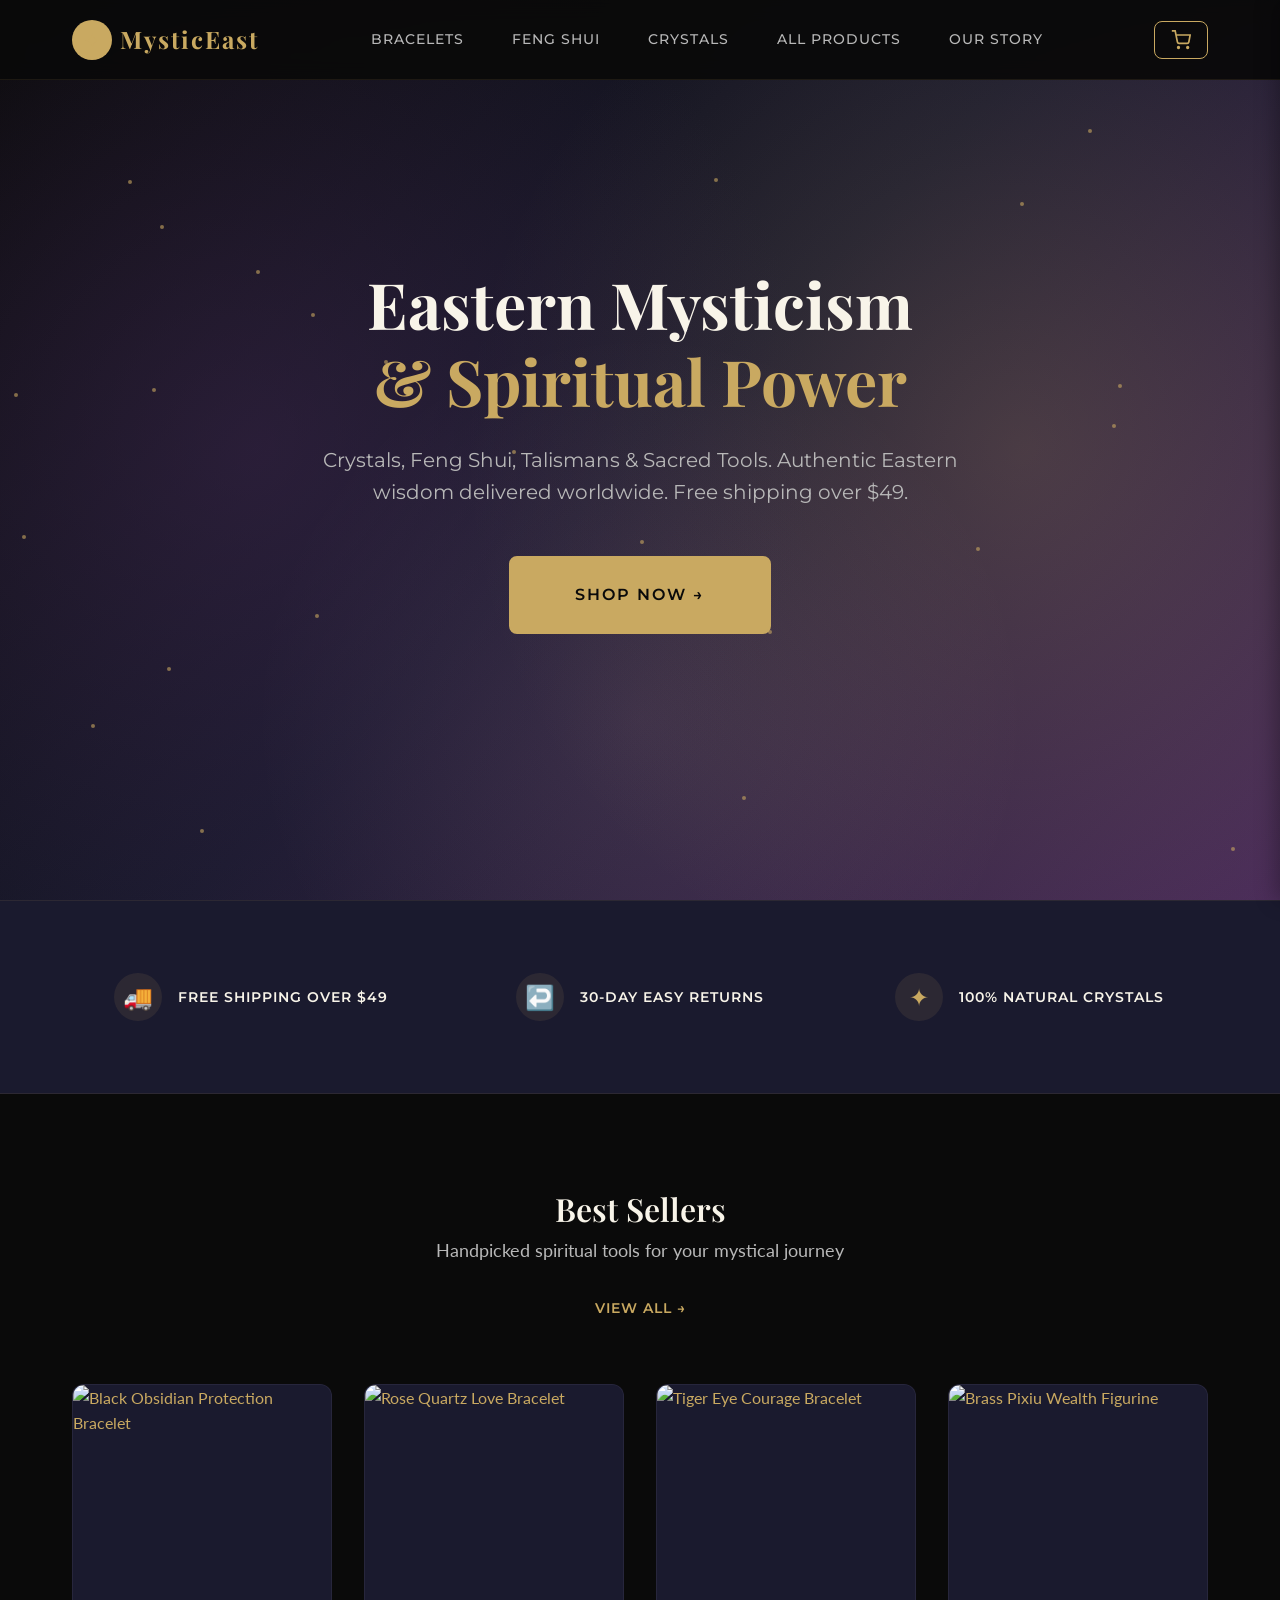
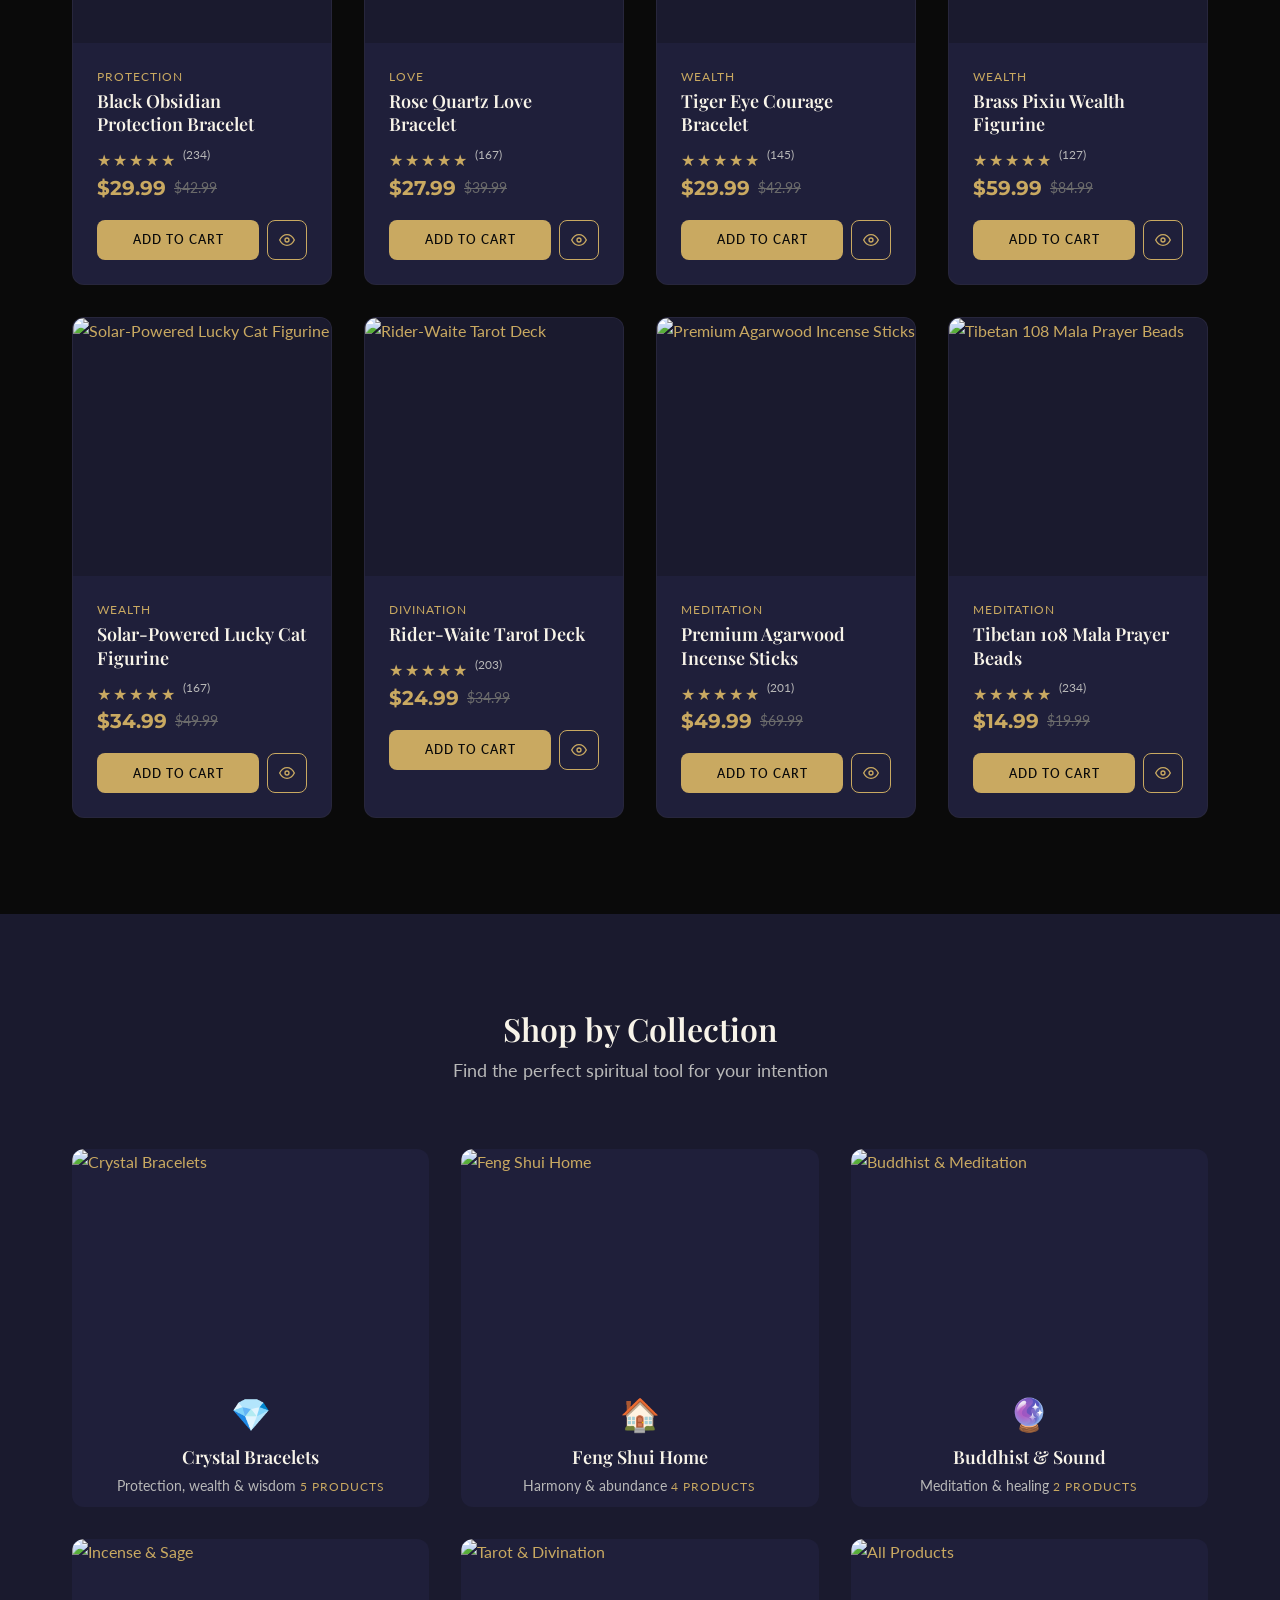
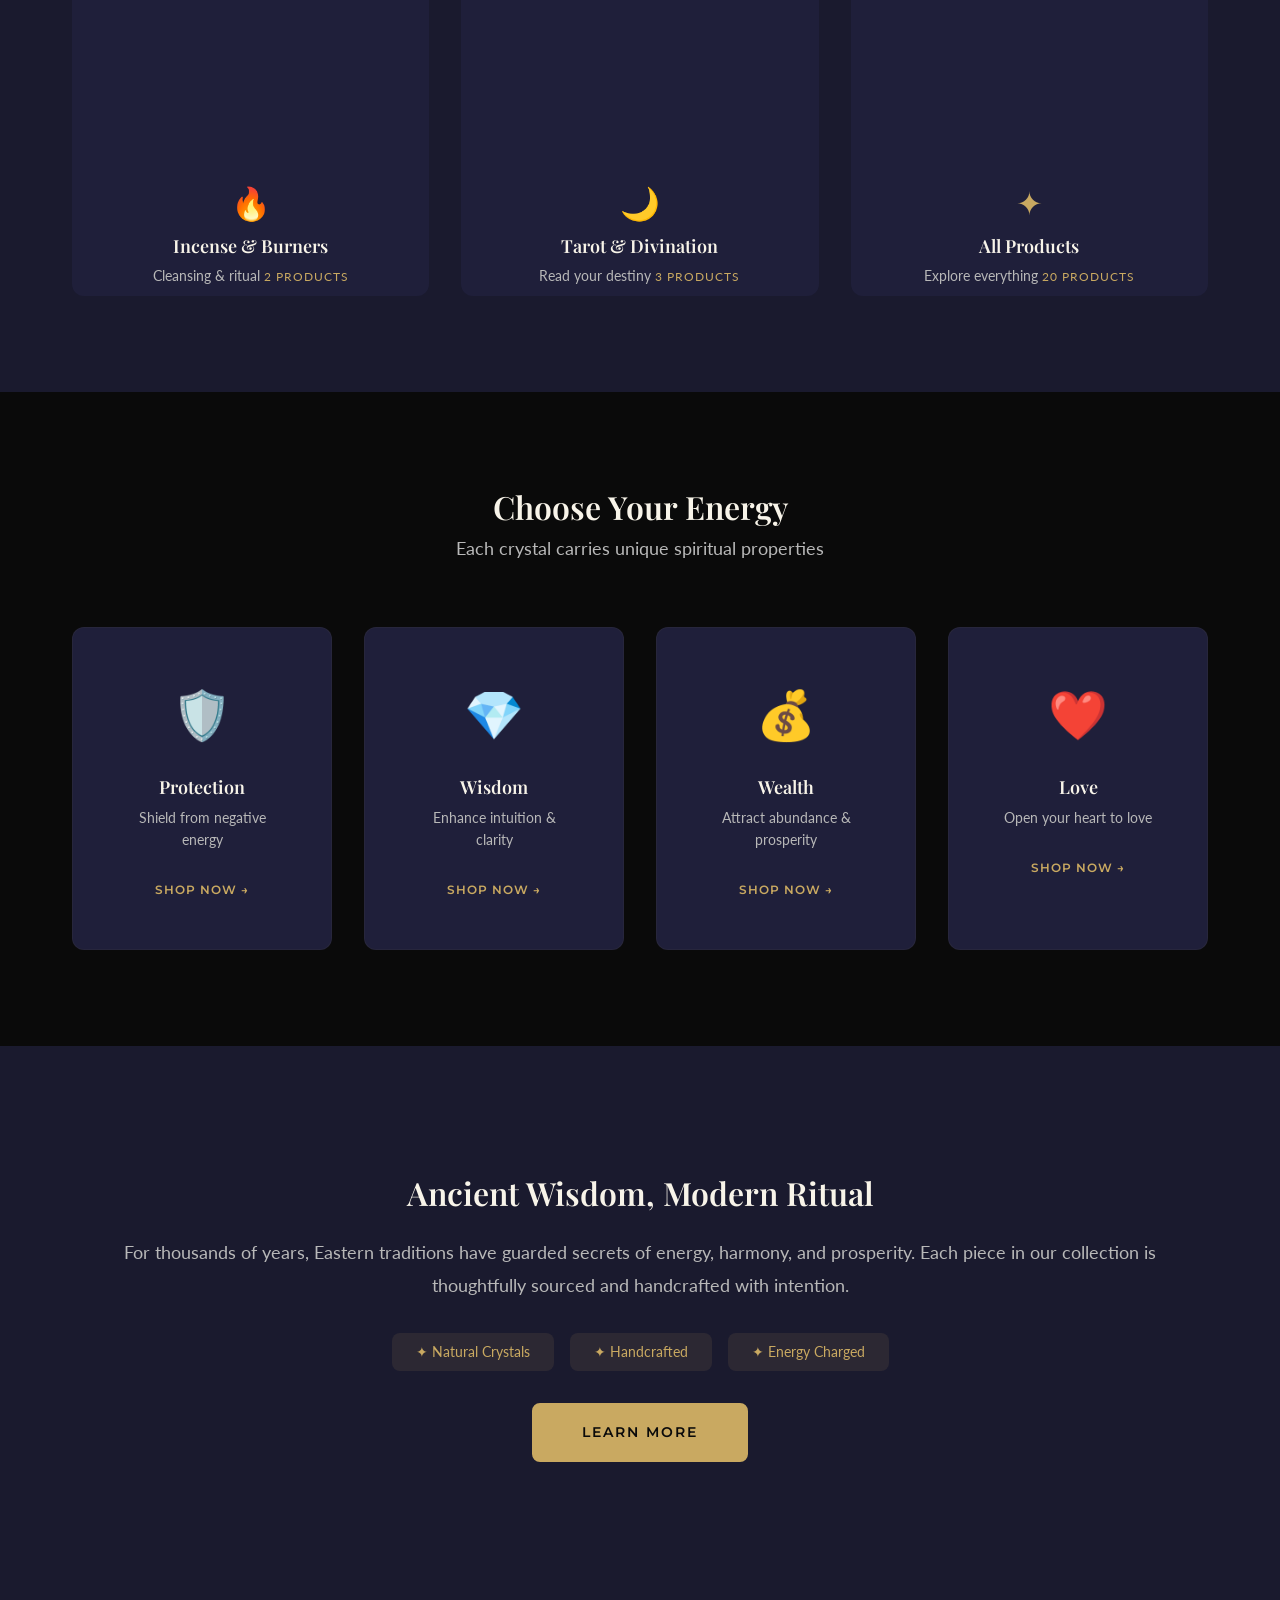
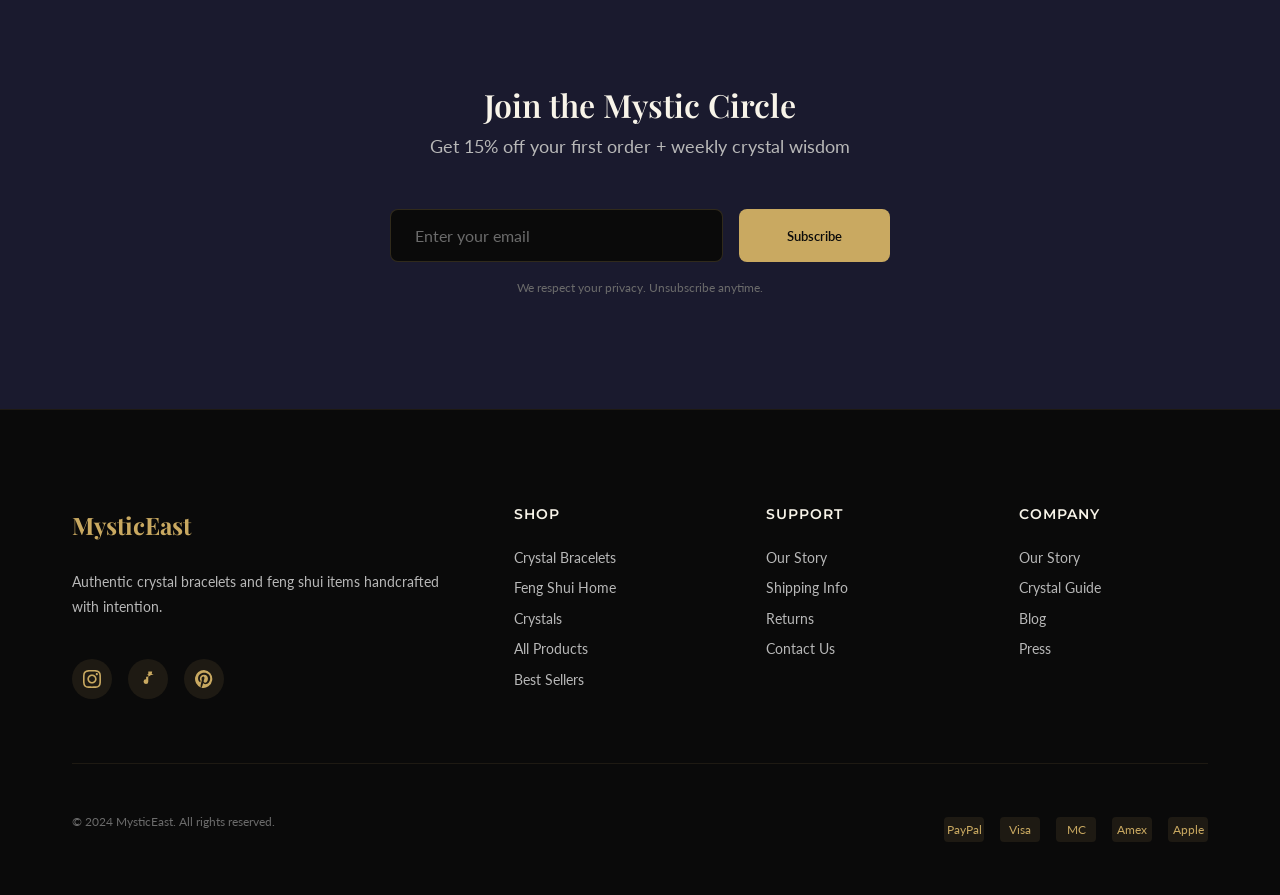
==== index.html @ b3daf604 "Fix category collection images on homepage - replace Unsplash broken links with real CJ product imag" ====
<!DOCTYPE html>
<html lang="en">
<head>
  <meta charset="UTF-8">
  <meta name="viewport" content="width=device-width, initial-scale=1.0">
  <title>MysticEast | Eastern Spiritual Products - Crystals, Feng Shui, Talismans & Sacred Tools</title>
  <meta name="description" content="Discover authentic Eastern mystical products: crystal bracelets, feng shui items, Taoist talismans, Tibetan singing bowls, tarot cards, incense & spiritual jewelry. Handcrafted with intention. Free shipping over $49.">
  <meta name="keywords" content="crystal bracelet, feng shui, healing crystals, spiritual jewelry, black obsidian, amethyst, rose quartz, protection bracelet, good luck charm, Taoist talisman, Buddhist prayer beads, meditation tools">
  <meta name="author" content="MysticEast">
  <meta name="robots" content="index, follow">
  <link rel="canonical" href="https://mysticeast.shop/">
  
  <script>
    if (window.location.hostname === 'www.mysticeast.shop') {
      window.location.replace('https://mysticeast.shop' + window.location.pathname + window.location.search);
    }
  </script>
  
  <!-- Open Graph -->
  <meta property="og:title" content="MysticEast | Crystal Bracelets & Feng Shui Products">
  <meta property="og:description" content="Authentic Eastern spiritual products: crystal bracelets, feng shui items, talismans & more. Handcrafted with intention. Free shipping over $49.">
  <meta property="og:type" content="website">
  <meta property="og:site_name" content="MysticEast">
  <meta property="og:locale" content="en_US">
  
  <!-- Twitter Card -->
  <meta name="twitter:card" content="summary_large_image">
  <meta name="twitter:title" content="MysticEast | Crystal Bracelets & Feng Shui Products">
  <meta name="twitter:description" content="Discover mystical crystal bracelets and powerful feng shui items. Authentic Eastern wisdom.">
  
  <!-- Fonts -->
  <link rel="preconnect" href="https://fonts.googleapis.com">
  <link rel="preconnect" href="https://fonts.gstatic.com" crossorigin>
  <link href="https://fonts.googleapis.com/css2?family=Playfair+Display:wght@400;600;700&family=Montserrat:wght@400;500;600;700&family=Lato:wght@300;400;700&display=swap" rel="stylesheet">
  
  <!-- Styles -->
  <link rel="stylesheet" href="css/styles.css">
  
  <!-- Favicon -->
  <link rel="icon" type="image/svg+xml" href="data:image/svg+xml,<svg xmlns='http://www.w3.org/2000/svg' viewBox='0 0 100 100'><text y='.9em' font-size='90'>✦</text></svg>">
</head>
<body>
  <!-- Header -->
  <header class="header">
    <div class="header-inner">
      <a href="index.html" class="logo">
        <div class="logo-icon">✦</div>
        <span class="logo-text">MysticEast</span>
      </a>
      
      <nav class="nav">
        <a href="category.html?category=Bracelet" class="nav-link">Bracelets</a>
        <a href="category.html?category=Feng Shui" class="nav-link">Feng Shui</a>
        <a href="category.html?category=Crystal" class="nav-link">Crystals</a>
        <a href="category.html?category=all" class="nav-link">All Products</a>
        <a href="about.html" class="nav-link">Our Story</a>
      </nav>
      
      <div class="header-actions">
        <button class="cart-btn">
          <svg width="20" height="20" viewBox="0 0 24 24" fill="none" stroke="currentColor" stroke-width="2">
            <circle cx="9" cy="21" r="1"/>
            <circle cx="20" cy="21" r="1"/>
            <path d="M1 1h4l2.68 13.39a2 2 0 0 0 2 1.61h9.72a2 2 0 0 0 2-1.61L23 6H6"/>
          </svg>
          <span class="cart-count" style="display: none;">0</span>
        </button>
        
        <button class="mobile-menu-btn">
          <span></span>
          <span></span>
          <span></span>
        </button>
      </div>
    </div>
  </header>

  <!-- Hero Section - Short & Direct -->
  <section class="hero">
    <div class="hero-bg"></div>
    <div class="hero-particles">
      <div class="particle"></div>
      <div class="particle"></div>
      <div class="particle"></div>
      <div class="particle"></div>
      <div class="particle"></div>
      <div class="particle"></div>
    </div>
    <div class="hero-content">
      <h1 class="hero-title">Eastern Mysticism <span>& Spiritual Power</span></h1>
      <p class="hero-subtitle">Crystals, Feng Shui, Talismans & Sacred Tools. Authentic Eastern wisdom delivered worldwide. Free shipping over $49.</p>
      <div class="hero-cta">
        <a href="#products" class="btn btn-primary btn-large">Shop Now →</a>
      </div>
    </div>
  </section>

  <!-- Trust Badges -->
  <section class="trust-section">
    <div class="trust-grid">
      <div class="trust-item">
        <div class="trust-icon">🚚</div>
        <span class="trust-text">Free Shipping Over $49</span>
      </div>
      <div class="trust-item">
        <div class="trust-icon">↩️</div>
        <span class="trust-text">30-Day Easy Returns</span>
      </div>
      <div class="trust-item">
        <div class="trust-icon">✦</div>
        <span class="trust-text">100% Natural Crystals</span>
      </div>
    </div>
  </section>

  <!-- Quick Picks - 8 Products -->
  <section id="products" class="products-section section">
    <div class="container">
      <div class="section-header">
        <h2 class="section-title">Best Sellers</h2>
        <p class="section-subtitle">Handpicked spiritual tools for your mystical journey</p>
        <a href="category.html?category=all" class="section-link">View All →</a>
      </div>
      <div class="products-grid">
        <!-- Products will be rendered by JavaScript -->
      </div>
    </div>
  </section>

  <!-- Collections -->
  <section id="collections" class="categories-section section">
    <div class="container">
      <div class="section-header">
        <h2 class="section-title">Shop by Collection</h2>
        <p class="section-subtitle">Find the perfect spiritual tool for your intention</p>
      </div>
      <div class="collections-grid">
        <a href="category.html?category=Bracelet" class="collection-card">
          <img src="https://cf.cjdropshipping.com/a603fc99-5be1-4b73-8bf3-3749acde6774.jpg" alt="Crystal Bracelets" class="collection-image">
          <div class="collection-info">
            <div class="collection-icon">💎</div>
            <h3 class="collection-name">Crystal Bracelets</h3>
            <span class="collection-desc">Protection, wealth & wisdom</span>
            <span class="collection-count">5 Products</span>
          </div>
        </a>
        <a href="category.html?category=Feng Shui" class="collection-card">
          <img src="https://cf.cjdropshipping.com/fa9bd155-7a9a-4864-89d3-210456598621.jpg" alt="Feng Shui Home" class="collection-image">
          <div class="collection-info">
            <div class="collection-icon">🏠</div>
            <h3 class="collection-name">Feng Shui Home</h3>
            <span class="collection-desc">Harmony & abundance</span>
            <span class="collection-count">4 Products</span>
          </div>
        </a>
        <a href="category.html?category=Buddhist" class="collection-card">
          <img src="https://cf.cjdropshipping.com/quick/product/21cf838b-68d7-44d7-8d54-c5fd01541e0d.jpg" alt="Buddhist & Meditation" class="collection-image">
          <div class="collection-info">
            <div class="collection-icon">🔮</div>
            <h3 class="collection-name">Buddhist & Sound</h3>
            <span class="collection-desc">Meditation & healing</span>
            <span class="collection-count">2 Products</span>
          </div>
        </a>
        <a href="category.html?category=Incense" class="collection-card">
          <img src="https://cf.cjdropshipping.com/1623911902237.jpg" alt="Incense & Sage" class="collection-image">
          <div class="collection-info">
            <div class="collection-icon">🔥</div>
            <h3 class="collection-name">Incense & Burners</h3>
            <span class="collection-desc">Cleansing & ritual</span>
            <span class="collection-count">2 Products</span>
          </div>
        </a>
        <a href="category.html?category=Tarot" class="collection-card">
          <img src="https://cf.cjdropshipping.com/1615444347701.jpg" alt="Tarot & Divination" class="collection-image">
          <div class="collection-info">
            <div class="collection-icon">🌙</div>
            <h3 class="collection-name">Tarot & Divination</h3>
            <span class="collection-desc">Read your destiny</span>
            <span class="collection-count">3 Products</span>
          </div>
        </a>
        <a href="category.html?category=all" class="collection-card">
          <img src="https://cf.cjdropshipping.com/806a0381-6241-49f3-9438-fc66b452769a.jpg" alt="All Products" class="collection-image">
          <div class="collection-info">
            <div class="collection-icon">✦</div>
            <h3 class="collection-name">All Products</h3>
            <span class="collection-desc">Explore everything</span>
            <span class="collection-count">20 Products</span>
          </div>
        </a>
      </div>
    </div>
  </section>

  <!-- Energy Cards - Short & Visual -->
  <section class="energy-section section">
    <div class="container">
      <div class="section-header">
        <h2 class="section-title">Choose Your Energy</h2>
        <p class="section-subtitle">Each crystal carries unique spiritual properties</p>
      </div>
      <div class="energy-grid">
        <div class="energy-card">
          <div class="energy-icon">🛡️</div>
          <h3 class="energy-title">Protection</h3>
          <p class="energy-desc">Shield from negative energy</p>
          <a href="product.html?id=obsidian-bracelet" class="energy-link">Shop Now →</a>
        </div>
        <div class="energy-card">
          <div class="energy-icon">💎</div>
          <h3 class="energy-title">Wisdom</h3>
          <p class="energy-desc">Enhance intuition & clarity</p>
          <a href="product.html?id=amethyst-bracelet" class="energy-link">Shop Now →</a>
        </div>
        <div class="energy-card">
          <div class="energy-icon">💰</div>
          <h3 class="energy-title">Wealth</h3>
          <p class="energy-desc">Attract abundance & prosperity</p>
          <a href="product.html?id=citrine-bracelet" class="energy-link">Shop Now →</a>
        </div>
        <div class="energy-card">
          <div class="energy-icon">❤️</div>
          <h3 class="energy-title">Love</h3>
          <p class="energy-desc">Open your heart to love</p>
          <a href="product.html?id=rose-quartz-bracelet" class="energy-link">Shop Now →</a>
        </div>
      </div>
    </div>
  </section>

  <!-- Short Story Section -->
  <section id="story" class="story-section section">
    <div class="container">
      <div class="story-content">
        <h2 class="story-title">Ancient Wisdom, Modern Ritual</h2>
        <p class="story-text">
          For thousands of years, Eastern traditions have guarded secrets of energy, harmony, and prosperity. 
          Each piece in our collection is thoughtfully sourced and handcrafted with intention.
        </p>
        <div class="story-features">
          <span class="story-badge">✦ Natural Crystals</span>
          <span class="story-badge">✦ Handcrafted</span>
          <span class="story-badge">✦ Energy Charged</span>
        </div>
        <a href="#story" class="btn btn-primary">Learn More</a>
      </div>
    </div>
  </section>

  <!-- Newsletter Section -->
  <section class="newsletter-section section">
    <div class="container">
      <div class="newsletter-content">
        <h2 class="newsletter-title">Join the Mystic Circle</h2>
        <p class="newsletter-subtitle">Get 15% off your first order + weekly crystal wisdom</p>
        <form class="newsletter-form">
          <input type="email" class="newsletter-input" placeholder="Enter your email" required>
          <button type="submit" class="newsletter-btn">Subscribe</button>
        </form>
        <p class="newsletter-disclaimer">We respect your privacy. Unsubscribe anytime.</p>
      </div>
    </div>
  </section>

  <!-- Footer -->
  <footer class="footer">
    <div class="container">
      <div class="footer-grid">
        <div class="footer-brand">
          <a href="index.html" class="footer-logo">MysticEast</a>
          <p class="footer-description">
            Authentic crystal bracelets and feng shui items handcrafted with intention.
          </p>
          <div class="footer-social">
            <a href="#" class="social-link" aria-label="Instagram">
              <svg width="18" height="18" viewBox="0 0 24 24" fill="currentColor">
                <path d="M12 2.163c3.204 0 3.584.012 4.85.07 3.252.148 4.771 1.691 4.919 4.919.058 1.265.069 1.645.069 4.849 0 3.205-.012 3.584-.069 4.849-.149 3.225-1.664 4.771-4.919 4.919-1.266.058-1.644.07-4.85.07-3.204 0-3.584-.012-4.849-.07-3.26-.149-4.771-1.699-4.919-4.92-.058-1.265-.07-1.644-.07-4.849 0-3.204.013-3.583.07-4.849.149-3.227 1.664-4.771 4.919-4.919 1.266-.057 1.645-.069 4.849-.069zm0-2.163c-3.259 0-3.667.014-4.947.072-4.358.2-6.78 2.618-6.98 6.98-.059 1.281-.073 1.689-.073 4.948 0 3.259.014 3.668.072 4.948.2 4.358 2.618 6.78 6.98 6.98 1.281.058 1.689.072 4.948.072 3.259 0 3.668-.014 4.948-.072 4.354-.2 6.782-2.618 6.979-6.98.059-1.28.073-1.689.073-4.948 0-3.259-.014-3.667-.072-4.947-.196-4.354-2.617-6.78-6.979-6.98-1.281-.059-1.69-.073-4.949-.073zm0 5.838c-3.403 0-6.162 2.759-6.162 6.162s2.759 6.163 6.162 6.163 6.162-2.759 6.162-6.163c0-3.403-2.759-6.162-6.162-6.162zm0 10.162c-2.209 0-4-1.79-4-4 0-2.209 1.791-4 4-4s4 1.791 4 4c0 2.21-1.791 4-4 4zm6.406-11.845c-.796 0-1.441.645-1.441 1.44s.645 1.44 1.441 1.44c.795 0 1.439-.645 1.439-1.44s-.644-1.44-1.439-1.44z"/>
              </svg>
            </a>
            <a href="#" class="social-link" aria-label="TikTok">
              <svg width="18" height="18" viewBox="0 0 24 24" fill="currentColor">
                <path d="M19.59 6.69a4.83 4.83 0 0 1-3.77-4.25V2h-3.45v13.55a3.15 3.15 0 1 1-2.9-3.14v-3.45a6.65 6.65 0 0 0 1.45.13 6.62 6.62 0 0 0 6.62-6.62V2h-3.45v.44a4.83 4.83 0 0 1-3.77 4.25z"/>
              </svg>
            </a>
            <a href="#" class="social-link" aria-label="Pinterest">
              <svg width="18" height="18" viewBox="0 0 24 24" fill="currentColor">
                <path d="M12 0a12 12 0 0 0-4.37 23.17c-.1-.94-.2-2.4.04-3.42.22-.94 1.44-6.1 1.44-6.1s-.37-.74-.37-1.83c0-1.72 1-3 2.25-3 1.06 0 1.58.8 1.58 1.75 0 1.06-.68 2.66-1.03 4.13-.29 1.23.62 2.24 1.84 2.24 2.2 0 3.88-2.33 3.88-5.7 0-2.97-2.14-5.03-5.2-5.03-3.54 0-5.6 2.65-5.6 5.4 0 1.07.41 2.22.93 2.85.1.12.12.23.09.35-.1.38-.31 1.23-.35 1.41-.06.23-.19.28-.43.17-1.6-.74-2.6-3.06-2.6-4.94 0-4.02 2.92-7.7 8.35-7.7 4.39 0 7.8 3.13 7.8 7.3 0 4.35-2.73 7.86-6.5 7.86-1.27 0-2.47-.66-2.87-1.44l-.78 2.98c-.28 1.08-1.04 2.44-1.55 3.25A12 12 0 1 0 12 0z"/>
              </svg>
            </a>
          </div>
        </div>
        
        <div class="footer-column">
          <h4 class="footer-title">Shop</h4>
          <nav class="footer-links">
            <a href="category.html?category=Bracelet" class="footer-link">Crystal Bracelets</a>
            <a href="category.html?category=Feng Shui" class="footer-link">Feng Shui Home</a>
            <a href="category.html?category=Crystal" class="footer-link">Crystals</a>
            <a href="category.html?category=all" class="footer-link">All Products</a>
            <a href="category.html?category=all" class="footer-link">Best Sellers</a>
          </nav>
        </div>
        
        <div class="footer-column">
          <h4 class="footer-title">Support</h4>
          <nav class="footer-links">
            <a href="about.html" class="footer-link">Our Story</a>
            <a href="#" class="footer-link">Shipping Info</a>
            <a href="#" class="footer-link">Returns</a>
            <a href="#" class="footer-link">Contact Us</a>
          </nav>
        </div>
        
        <div class="footer-column">
          <h4 class="footer-title">Company</h4>
          <nav class="footer-links">
            <a href="about.html" class="footer-link">Our Story</a>
            <a href="#" class="footer-link">Crystal Guide</a>
            <a href="#" class="footer-link">Blog</a>
            <a href="#" class="footer-link">Press</a>
          </nav>
        </div>
      </div>
      
      <div class="footer-bottom">
        <p class="footer-copyright">© 2024 MysticEast. All rights reserved.</p>
        <div class="footer-payments">
          <span class="payment-icon">PayPal</span>
          <span class="payment-icon">Visa</span>
          <span class="payment-icon">MC</span>
          <span class="payment-icon">Amex</span>
          <span class="payment-icon">Apple</span>
        </div>
      </div>
    </div>
  </footer>

  <!-- Cart Sidebar -->
  <div class="cart-overlay"></div>
  <aside class="cart-sidebar">
    <div class="cart-header">
      <h2 class="cart-title">Your Cart</h2>
      <button class="cart-close-btn">×</button>
    </div>
    <div class="cart-items"></div>
    <div class="cart-empty" style="display: none;">
      <svg width="48" height="48" viewBox="0 0 24 24" fill="none" stroke="currentColor" stroke-width="1">
        <circle cx="9" cy="21" r="1"/>
        <circle cx="20" cy="21" r="1"/>
        <path d="M1 1h4l2.68 13.39a2 2 0 0 0 2 1.61h9.72a2 2 0 0 0 2-1.61L23 6H6"/>
      </svg>
      <p>Your cart is empty</p>
      <a href="#products" class="btn btn-secondary btn-small" onclick="cart.closeSidebar()">Continue Shopping</a>
    </div>
    <div class="cart-footer">
      <div class="cart-summary"></div>
      <button class="cart-checkout-btn">Proceed to Checkout</button>
    </div>
  </aside>

  <!-- Scripts -->
  <script src="js/products.js"></script>
  <script src="js/reviews.js"></script>
  <script src="js/cart.js"></script>
  <script src="js/main.js"></script>
</body>
</html>
---- css/styles.css ----
/* MysticEast - Main Styles */

/* ===== CSS Variables ===== */
:root {
  /* Colors */
  --color-bg-primary: #0A0A0A;
  --color-bg-secondary: #1A1A2E;
  --color-bg-card: #1F1F3A;
  --color-bg-gradient: linear-gradient(135deg, #0A0A0A 0%, #1A1A2E 50%, #4A2C5A 100%);
  --color-accent-primary: #C9A961;
  --color-accent-secondary: #4A2C5A;
  --color-accent-glow: rgba(201, 169, 97, 0.3);
  --color-text-primary: #F8F4E9;
  --color-text-secondary: #B8B8B8;
  --color-text-muted: #6B6B6B;
  --color-success: #F7CAC9;
  --color-warning: #9CAF88;
  --color-error: #E74C3C;
  --color-overlay: rgba(10, 10, 10, 0.7);

  /* Typography */
  --font-display: 'Playfair Display', Georgia, serif;
  --font-heading: 'Montserrat', 'Segoe UI', sans-serif;
  --font-body: 'Lato', 'Helvetica Neue', sans-serif;
  --font-size-xs: 0.75rem;
  --font-size-sm: 0.875rem;
  --font-size-base: 1rem;
  --font-size-lg: 1.125rem;
  --font-size-xl: 1.25rem;
  --font-size-2xl: 1.5rem;
  --font-size-3xl: 2rem;
  --font-size-4xl: 3rem;
  --font-size-5xl: 4rem;

  /* Spacing */
  --spacing-xs: 0.25rem;
  --spacing-sm: 0.5rem;
  --spacing-md: 1rem;
  --spacing-lg: 1.5rem;
  --spacing-xl: 2rem;
  --spacing-2xl: 3rem;
  --spacing-3xl: 4rem;
  --spacing-4xl: 6rem;

  /* Layout */
  --max-width: 1200px;
  --header-height: 80px;
  --footer-height: auto;
  --sidebar-width: 400px;

  /* Effects */
  --shadow-sm: 0 2px 4px rgba(0, 0, 0, 0.1);
  --shadow-md: 0 4px 8px rgba(0, 0, 0, 0.15);
  --shadow-lg: 0 8px 16px rgba(0, 0, 0, 0.2);
  --shadow-xl: 0 12px 24px rgba(0, 0, 0, 0.25);
  --shadow-glow: 0 0 30px rgba(201, 169, 97, 0.4);
  --shadow-card: 0 4px 20px rgba(74, 44, 90, 0.3);
  --border-radius-sm: 4px;
  --border-radius-md: 8px;
  --border-radius-lg: 12px;
  --border-radius-xl: 16px;
  --transition-fast: 0.15s ease;
  --transition-normal: 0.3s ease;
  --transition-slow: 0.5s ease;
  --transition-bounce: 0.4s cubic-bezier(0.68, -0.55, 0.265, 1.55);
}

/* ===== Base Styles ===== */
*, *::before, *::after {
  box-sizing: border-box;
  margin: 0;
  padding: 0;
}

html {
  scroll-behavior: smooth;
  font-size: 16px;
}

body {
  font-family: var(--font-body);
  font-size: var(--font-size-base);
  line-height: 1.6;
  color: var(--color-text-primary);
  background: var(--color-bg-primary);
  overflow-x: hidden;
}

a {
  color: var(--color-accent-primary);
  text-decoration: none;
  transition: color var(--transition-fast);
}

a:hover {
  color: var(--color-text-primary);
}

img {
  max-width: 100%;
  height: auto;
  display: block;
}

ul, ol {
  list-style: none;
}

button {
  font-family: inherit;
  cursor: pointer;
  border: none;
  outline: none;
}

input, textarea {
  font-family: inherit;
  border: none;
  outline: none;
}

/* ===== Typography ===== */
h1, h2, h3, h4, h5, h6 {
  font-family: var(--font-display);
  font-weight: 600;
  line-height: 1.2;
  color: var(--color-text-primary);
}

h1 { font-size: var(--font-size-5xl); }
h2 { font-size: var(--font-size-4xl); }
h3 { font-size: var(--font-size-3xl); }
h4 { font-size: var(--font-size-2xl); }
h5 { font-size: var(--font-size-xl); }
h6 { font-size: var(--font-size-lg); }

p {
  margin-bottom: var(--spacing-md);
}

.text-accent {
  color: var(--color-accent-primary);
}

.text-secondary {
  color: var(--color-text-secondary);
}

.text-muted {
  color: var(--color-text-muted);
}

/* ===== Layout Utilities ===== */
.container {
  width: 100%;
  max-width: var(--max-width);
  margin: 0 auto;
  padding: 0 var(--spacing-xl);
}

.section {
  padding: var(--spacing-4xl) 0;
}

.flex {
  display: flex;
}

.flex-center {
  display: flex;
  align-items: center;
  justify-content: center;
}

.grid {
  display: grid;
}

/* ===== Header ===== */
.header {
  position: fixed;
  top: 0;
  left: 0;
  right: 0;
  height: var(--header-height);
  background: rgba(10, 10, 10, 0.95);
  backdrop-filter: blur(10px);
  z-index: 1000;
  border-bottom: 1px solid rgba(201, 169, 97, 0.1);
}

.header-inner {
  display: flex;
  align-items: center;
  justify-content: space-between;
  height: 100%;
  padding: 0 var(--spacing-xl);
  max-width: var(--max-width);
  margin: 0 auto;
}

.logo {
  display: flex;
  align-items: center;
  gap: var(--spacing-sm);
}

.logo-text {
  font-family: var(--font-display);
  font-size: var(--font-size-2xl);
  font-weight: 700;
  color: var(--color-accent-primary);
  letter-spacing: 2px;
}

.logo-icon {
  width: 40px;
  height: 40px;
  background: var(--color-accent-primary);
  border-radius: 50%;
  display: flex;
  align-items: center;
  justify-content: center;
  font-size: 20px;
}

.nav {
  display: flex;
  align-items: center;
  gap: var(--spacing-2xl);
}

.nav-link {
  font-family: var(--font-heading);
  font-size: var(--font-size-sm);
  font-weight: 500;
  color: var(--color-text-secondary);
  text-transform: uppercase;
  letter-spacing: 1px;
  transition: color var(--transition-fast);
  position: relative;
}

.nav-link::after {
  content: '';
  position: absolute;
  bottom: -4px;
  left: 0;
  width: 0;
  height: 2px;
  background: var(--color-accent-primary);
  transition: width var(--transition-normal);
}

.nav-link:hover {
  color: var(--color-accent-primary);
}

.nav-link:hover::after {
  width: 100%;
}

.header-actions {
  display: flex;
  align-items: center;
  gap: var(--spacing-lg);
}

.cart-btn {
  display: flex;
  align-items: center;
  gap: var(--spacing-sm);
  padding: var(--spacing-sm) var(--spacing-md);
  background: transparent;
  border: 1px solid var(--color-accent-primary);
  border-radius: var(--border-radius-md);
  color: var(--color-accent-primary);
  transition: all var(--transition-fast);
}

.cart-btn:hover {
  background: var(--color-accent-primary);
  color: var(--color-bg-primary);
}

.cart-count {
  background: var(--color-accent-primary);
  color: var(--color-bg-primary);
  font-size: var(--font-size-xs);
  font-weight: 700;
  padding: 2px 6px;
  border-radius: 50%;
  min-width: 20px;
  text-align: center;
}

.mobile-menu-btn {
  display: none;
  flex-direction: column;
  gap: 4px;
  padding: var(--spacing-sm);
  background: transparent;
}

.mobile-menu-btn span {
  width: 24px;
  height: 2px;
  background: var(--color-accent-primary);
  transition: all var(--transition-fast);
}

/* ===== Hero Section ===== */
.hero {
  position: relative;
  min-height: 100vh;
  display: flex;
  align-items: center;
  justify-content: center;
  background: var(--color-bg-gradient);
  overflow: hidden;
}

.hero-bg {
  position: absolute;
  inset: 0;
  background-image: 
    radial-gradient(circle at 20% 50%, rgba(74, 44, 90, 0.4) 0%, transparent 50%),
    radial-gradient(circle at 80% 50%, rgba(201, 169, 97, 0.2) 0%, transparent 50%),
    radial-gradient(circle at 50% 80%, rgba(247, 202, 201, 0.1) 0%, transparent 40%);
  z-index: 0;
}

.hero-particles {
  position: absolute;
  inset: 0;
  z-index: 1;
}

.particle {
  position: absolute;
  width: 4px;
  height: 4px;
  background: var(--color-accent-primary);
  border-radius: 50%;
  opacity: 0.6;
  animation: float 8s infinite ease-in-out;
}

.particle:nth-child(1) { top: 20%; left: 10%; animation-delay: 0s; }
.particle:nth-child(2) { top: 30%; left: 20%; animation-delay: 1s; }
.particle:nth-child(3) { top: 40%; left: 30%; animation-delay: 2s; }
.particle:nth-child(4) { top: 50%; left: 40%; animation-delay: 3s; }
.particle:nth-child(5) { top: 60%; left: 50%; animation-delay: 4s; }
.particle:nth-child(6) { top: 70%; left: 60%; animation-delay: 5s; }
.particle:nth-child(7) { top: 80%; left: 70%; animation-delay: 6s; }
.particle:nth-child(8) { top: 90%; left: 80%; animation-delay: 7s; }

@keyframes float {
  0%, 100% { transform: translateY(0) scale(1); opacity: 0.6; }
  50% { transform: translateY(-20px) scale(1.5); opacity: 1; }
}

.hero-content {
  position: relative;
  z-index: 2;
  text-align: center;
  padding: var(--spacing-3xl);
  max-width: 800px;
}

.hero-title {
  font-family: var(--font-display);
  font-size: var(--font-size-5xl);
  font-weight: 700;
  color: var(--color-text-primary);
  margin-bottom: var(--spacing-lg);
  opacity: 0;
  animation: fadeInUp 1s ease forwards;
  animation-delay: 0.3s;
}

.hero-title span {
  color: var(--color-accent-primary);
  display: inline-block;
  animation: shimmer 3s infinite;
}

@keyframes shimmer {
  0%, 100% { opacity: 1; }
  50% { opacity: 0.7; }
}

.hero-subtitle {
  font-family: var(--font-heading);
  font-size: var(--font-size-xl);
  font-weight: 400;
  color: var(--color-text-secondary);
  margin-bottom: var(--spacing-2xl);
  opacity: 0;
  animation: fadeInUp 1s ease forwards;
  animation-delay: 0.5s;
}

.hero-cta {
  display: flex;
  gap: var(--spacing-lg);
  justify-content: center;
  opacity: 0;
  animation: fadeInUp 1s ease forwards;
  animation-delay: 0.7s;
}

@keyframes fadeInUp {
  from {
    opacity: 0;
    transform: translateY(30px);
  }
  to {
    opacity: 1;
    transform: translateY(0);
  }
}

/* ===== Buttons ===== */
.btn {
  display: inline-flex;
  align-items: center;
  justify-content: center;
  gap: var(--spacing-sm);
  padding: var(--spacing-md) var(--spacing-2xl);
  font-family: var(--font-heading);
  font-size: var(--font-size-sm);
  font-weight: 600;
  text-transform: uppercase;
  letter-spacing: 2px;
  border-radius: var(--border-radius-md);
  transition: all var(--transition-normal);
  position: relative;
  overflow: hidden;
}

.btn-primary {
  background: var(--color-accent-primary);
  color: var(--color-bg-primary);
  border: 2px solid var(--color-accent-primary);
}

.btn-primary::before {
  content: '';
  position: absolute;
  top: 50%;
  left: 50%;
  width: 0;
  height: 0;
  background: rgba(255, 255, 255, 0.3);
  border-radius: 50%;
  transform: translate(-50%, -50%);
  transition: width 0.6s ease, height 0.6s ease;
}

.btn-primary:hover {
  background: var(--color-text-primary);
  border-color: var(--color-text-primary);
  box-shadow: var(--shadow-glow);
  transform: translateY(-2px);
}

.btn-primary:hover::before {
  width: 400px;
  height: 400px;
}

.btn-secondary {
  background: transparent;
  color: var(--color-accent-primary);
  border: 2px solid var(--color-accent-primary);
}

.btn-secondary:hover {
  background: rgba(201, 169, 97, 0.1);
  transform: translateY(-2px);
}

.btn-small {
  padding: var(--spacing-sm) var(--spacing-lg);
  font-size: var(--font-size-xs);
}

.btn-large {
  padding: var(--spacing-lg) var(--spacing-3xl);
  font-size: var(--font-size-base);
}

/* ===== Trust Badges Section ===== */
.trust-section {
  padding: var(--spacing-2xl) 0;
  background: var(--color-bg-secondary);
  border-top: 1px solid rgba(201, 169, 97, 0.1);
  border-bottom: 1px solid rgba(201, 169, 97, 0.1);
}

.trust-grid {
  display: grid;
  grid-template-columns: repeat(3, 1fr);
  gap: var(--spacing-xl);
  max-width: var(--max-width);
  margin: 0 auto;
  padding: 0 var(--spacing-xl);
}

.trust-item {
  display: flex;
  align-items: center;
  justify-content: center;
  gap: var(--spacing-md);
  padding: var(--spacing-lg);
}

.trust-icon {
  width: 48px;
  height: 48px;
  background: rgba(201, 169, 97, 0.1);
  border-radius: 50%;
  display: flex;
  align-items: center;
  justify-content: center;
  font-size: 24px;
  color: var(--color-accent-primary);
}

.trust-text {
  font-family: var(--font-heading);
  font-size: var(--font-size-sm);
  font-weight: 600;
  color: var(--color-text-primary);
  text-transform: uppercase;
  letter-spacing: 1px;
}

/* ===== Products Section ===== */
.products-section {
  padding: var(--spacing-4xl) 0;
  background: var(--color-bg-primary);
}

.section-header {
  text-align: center;
  margin-bottom: var(--spacing-3xl);
}

.section-title {
  font-family: var(--font-display);
  font-size: var(--font-size-3xl);
  color: var(--color-text-primary);
  margin-bottom: var(--spacing-sm);
}

.section-subtitle {
  font-size: var(--font-size-lg);
  color: var(--color-text-secondary);
}

.section-link {
  display: inline-block;
  margin-top: var(--spacing-md);
  font-family: var(--font-heading);
  font-size: var(--font-size-sm);
  font-weight: 600;
  color: var(--color-accent-primary);
  text-transform: uppercase;
  letter-spacing: 1px;
  transition: color var(--transition-fast);
}

.section-link:hover {
  color: var(--color-text-primary);
}

.products-grid {
  display: grid;
  grid-template-columns: repeat(4, 1fr);
  gap: var(--spacing-xl);
}

/* ===== Product Card ===== */
.product-card {
  position: relative;
  background: var(--color-bg-card);
  border-radius: var(--border-radius-lg);
  overflow: hidden;
  transition: all var(--transition-normal);
  border: 1px solid rgba(201, 169, 97, 0.05);
}

.product-card:hover {
  transform: translateY(-8px);
  box-shadow: var(--shadow-glow);
  border-color: rgba(201, 169, 97, 0.2);
}

.product-image-wrapper {
  position: relative;
  aspect-ratio: 1;
  overflow: hidden;
  background: var(--color-bg-secondary);
}

.product-image {
  width: 100%;
  height: 100%;
  object-fit: cover;
  transition: transform var(--transition-slow);
}

.product-card:hover .product-image {
  transform: scale(1.08);
}

.product-tags {
  position: absolute;
  top: var(--spacing-md);
  left: var(--spacing-md);
  display: flex;
  flex-direction: column;
  gap: var(--spacing-xs);
  opacity: 0;
  transition: opacity var(--transition-normal);
}

.product-card:hover .product-tags {
  opacity: 1;
}

.product-tag {
  padding: var(--spacing-xs) var(--spacing-sm);
  background: rgba(201, 169, 97, 0.9);
  color: var(--color-bg-primary);
  font-size: var(--font-size-xs);
  font-weight: 600;
  border-radius: var(--border-radius-sm);
  text-transform: uppercase;
  letter-spacing: 1px;
}

.product-tag.sale {
  background: var(--color-error);
  color: var(--color-text-primary);
}

.product-wishlist {
  position: absolute;
  top: var(--spacing-md);
  right: var(--spacing-md);
  width: 36px;
  height: 36px;
  background: rgba(10, 10, 10, 0.6);
  border-radius: 50%;
  display: flex;
  align-items: center;
  justify-content: center;
  cursor: pointer;
  opacity: 0;
  transition: all var(--transition-fast);
}

.product-card:hover .product-wishlist {
  opacity: 1;
}

.product-wishlist:hover {
  background: var(--color-accent-primary);
}

.product-info {
  padding: var(--spacing-lg);
}

.product-category {
  font-size: var(--font-size-xs);
  color: var(--color-accent-primary);
  text-transform: uppercase;
  letter-spacing: 1px;
  margin-bottom: var(--spacing-xs);
}

.product-name {
  font-family: var(--font-display);
  font-size: var(--font-size-lg);
  font-weight: 600;
  color: var(--color-text-primary);
  margin-bottom: var(--spacing-sm);
  line-height: 1.3;
}

.product-rating {
  display: flex;
  align-items: center;
  gap: var(--spacing-sm);
  margin-bottom: var(--spacing-sm);
}

.rating-stars {
  display: flex;
  gap: 2px;
}

.star {
  width: 14px;
  height: 14px;
  color: var(--color-accent-primary);
}

.star.empty {
  color: var(--color-text-muted);
}

.rating-count {
  font-size: var(--font-size-xs);
  color: var(--color-text-secondary);
}

.product-price {
  display: flex;
  align-items: center;
  gap: var(--spacing-sm);
  margin-bottom: var(--spacing-md);
}

.price-current {
  font-family: var(--font-heading);
  font-size: var(--font-size-xl);
  font-weight: 700;
  color: var(--color-accent-primary);
}

.price-original {
  font-size: var(--font-size-sm);
  color: var(--color-text-muted);
  text-decoration: line-through;
}

.product-actions {
  display: flex;
  gap: var(--spacing-sm);
}

.add-to-cart-btn {
  flex: 1;
  padding: var(--spacing-sm) var(--spacing-md);
  background: var(--color-accent-primary);
  color: var(--color-bg-primary);
  font-size: var(--font-size-xs);
  font-weight: 600;
  text-transform: uppercase;
  letter-spacing: 1px;
  border-radius: var(--border-radius-md);
  transition: all var(--transition-fast);
}

.add-to-cart-btn:hover {
  background: var(--color-text-primary);
}

.quick-view-btn {
  width: 40px;
  height: 40px;
  background: transparent;
  border: 1px solid var(--color-accent-primary);
  border-radius: var(--border-radius-md);
  display: flex;
  align-items: center;
  justify-content: center;
  color: var(--color-accent-primary);
  transition: all var(--transition-fast);
}

.quick-view-btn:hover {
  background: var(--color-accent-primary);
  color: var(--color-bg-primary);
}

/* ===== Categories Section ===== */
.categories-section {
  padding: var(--spacing-4xl) 0;
  background: var(--color-bg-secondary);
}

.categories-grid {
  display: grid;
  grid-template-columns: repeat(3, 1fr);
  gap: var(--spacing-xl);
}

.category-card {
  position: relative;
  aspect-ratio: 4/3;
  border-radius: var(--border-radius-lg);
  overflow: hidden;
  cursor: pointer;
  transition: all var(--transition-normal);
}

.category-card:hover {
  transform: scale(1.02);
}

.category-image {
  width: 100%;
  height: 100%;
  object-fit: cover;
  transition: transform var(--transition-slow);
}

.category-card:hover .category-image {
  transform: scale(1.1);
}

.category-overlay {
  position: absolute;
  inset: 0;
  background: linear-gradient(
    to bottom,
    transparent 0%,
    rgba(10, 10, 10, 0.3) 50%,
    rgba(10, 10, 10, 0.8) 100%
  );
  display: flex;
  flex-direction: column;
  align-items: center;
  justify-content: flex-end;
  padding: var(--spacing-2xl);
  transition: background var(--transition-normal);
}

.category-card:hover .category-overlay {
  background: linear-gradient(
    to bottom,
    transparent 0%,
    rgba(74, 44, 90, 0.4) 50%,
    rgba(10, 10, 10, 0.9) 100%
  );
}

.category-name {
  font-family: var(--font-display);
  font-size: var(--font-size-2xl);
  font-weight: 600;
  color: var(--color-text-primary);
  margin-bottom: var(--spacing-xs);
}

.category-count {
  font-size: var(--font-size-sm);
  color: var(--color-accent-primary);
}

/* ===== Collections Grid ===== */
.collections-grid {
  display: grid;
  grid-template-columns: repeat(3, 1fr);
  gap: var(--spacing-xl);
}

.collection-card {
  position: relative;
  aspect-ratio: 1;
  border-radius: var(--border-radius-lg);
  overflow: hidden;
  background: var(--color-bg-card);
  transition: all var(--transition-normal);
  text-decoration: none;
}

.collection-card:hover {
  transform: translateY(-8px);
  box-shadow: var(--shadow-glow);
}

.collection-image {
  width: 100%;
  height: 60%;
  object-fit: cover;
  transition: transform var(--transition-slow);
}

.collection-card:hover .collection-image {
  transform: scale(1.05);
}

.collection-info {
  padding: var(--spacing-lg);
  text-align: center;
}

.collection-icon {
  font-size: 32px;
  margin-bottom: var(--spacing-sm);
}

.collection-name {
  font-family: var(--font-display);
  font-size: var(--font-size-lg);
  font-weight: 600;
  color: var(--color-text-primary);
  margin-bottom: var(--spacing-xs);
}

.collection-desc {
  font-size: var(--font-size-sm);
  color: var(--color-text-secondary);
  margin-bottom: var(--spacing-xs);
}

.collection-count {
  font-size: var(--font-size-xs);
  color: var(--color-accent-primary);
  text-transform: uppercase;
  letter-spacing: 1px;
}

/* ===== Energy Section ===== */
.energy-section {
  padding: var(--spacing-4xl) 0;
  background: var(--color-bg-primary);
}

.energy-grid {
  display: grid;
  grid-template-columns: repeat(4, 1fr);
  gap: var(--spacing-xl);
}

.energy-card {
  background: var(--color-bg-card);
  border-radius: var(--border-radius-lg);
  padding: var(--spacing-2xl);
  text-align: center;
  transition: all var(--transition-normal);
  border: 1px solid rgba(201, 169, 97, 0.05);
}

.energy-card:hover {
  transform: translateY(-8px);
  box-shadow: var(--shadow-glow);
  border-color: rgba(201, 169, 97, 0.2);
}

.energy-icon {
  font-size: 48px;
  margin-bottom: var(--spacing-lg);
}

.energy-title {
  font-family: var(--font-display);
  font-size: var(--font-size-lg);
  font-weight: 600;
  color: var(--color-text-primary);
  margin-bottom: var(--spacing-sm);
}

.energy-desc {
  font-size: var(--font-size-sm);
  color: var(--color-text-secondary);
  margin-bottom: var(--spacing-lg);
}

.energy-link {
  font-family: var(--font-heading);
  font-size: var(--font-size-xs);
  font-weight: 600;
  color: var(--color-accent-primary);
  text-transform: uppercase;
  letter-spacing: 1px;
  transition: color var(--transition-fast);
}

.energy-link:hover {
  color: var(--color-text-primary);
}

/* ===== Story Section ===== */
.story-section {
  padding: var(--spacing-4xl) 0;
  background: var(--color-bg-secondary);
}

.story-grid {
  display: grid;
  grid-template-columns: 1fr 1fr;
  gap: var(--spacing-3xl);
  align-items: center;
}

.story-image-wrapper {
  position: relative;
}

.story-image {
  width: 100%;
  aspect-ratio: 4/3;
  object-fit: cover;
  border-radius: var(--border-radius-lg);
}

.story-decoration {
  position: absolute;
  top: -20px;
  right: -20px;
  width: 100px;
  height: 100px;
  border: 3px solid var(--color-accent-primary);
  border-radius: 50%;
  opacity: 0.3;
}

.story-content {
  padding: var(--spacing-xl);
  text-align: center;
}

.story-title {
  font-family: var(--font-display);
  font-size: var(--font-size-3xl);
  color: var(--color-text-primary);
  margin-bottom: var(--spacing-lg);
}

.story-text {
  font-size: var(--font-size-lg);
  color: var(--color-text-secondary);
  line-height: 1.8;
  margin-bottom: var(--spacing-xl);
}

.story-features {
  display: flex;
  justify-content: center;
  flex-wrap: wrap;
  gap: var(--spacing-md);
  margin-bottom: var(--spacing-xl);
}

.story-badge {
  padding: var(--spacing-sm) var(--spacing-lg);
  background: rgba(201, 169, 97, 0.1);
  border-radius: var(--border-radius-md);
  font-size: var(--font-size-sm);
  color: var(--color-accent-primary);
}

.story-feature {
  display: flex;
  align-items: center;
  gap: var(--spacing-md);
}

.feature-icon {
  width: 32px;
  height: 32px;
  background: rgba(201, 169, 97, 0.1);
  border-radius: 50%;
  display: flex;
  align-items: center;
  justify-content: center;
  color: var(--color-accent-primary);
}

.feature-text {
  font-size: var(--font-size-base);
  color: var(--color-text-primary);
}

/* ===== Newsletter Section ===== */
.newsletter-section {
  padding: var(--spacing-4xl) 0;
  background: var(--color-bg-secondary);
  text-align: center;
}

.newsletter-content {
  max-width: 600px;
  margin: 0 auto;
}

.newsletter-title {
  font-family: var(--font-display);
  font-size: var(--font-size-3xl);
  color: var(--color-text-primary);
  margin-bottom: var(--spacing-sm);
}

.newsletter-subtitle {
  font-size: var(--font-size-lg);
  color: var(--color-text-secondary);
  margin-bottom: var(--spacing-2xl);
}

.newsletter-form {
  display: flex;
  gap: var(--spacing-md);
  max-width: 500px;
  margin: 0 auto;
}

.newsletter-input {
  flex: 1;
  padding: var(--spacing-md) var(--spacing-lg);
  background: var(--color-bg-primary);
  border: 1px solid rgba(201, 169, 97, 0.2);
  border-radius: var(--border-radius-md);
  color: var(--color-text-primary);
  font-size: var(--font-size-base);
  transition: border-color var(--transition-fast);
}

.newsletter-input:focus {
  border-color: var(--color-accent-primary);
}

.newsletter-input::placeholder {
  color: var(--color-text-muted);
}

.newsletter-btn {
  padding: var(--spacing-md) var(--spacing-2xl);
  background: var(--color-accent-primary);
  color: var(--color-bg-primary);
  font-weight: 600;
  border-radius: var(--border-radius-md);
  transition: all var(--transition-fast);
}

.newsletter-btn:hover {
  background: var(--color-text-primary);
}

.newsletter-disclaimer {
  font-size: var(--font-size-xs);
  color: var(--color-text-muted);
  margin-top: var(--spacing-md);
}

/* ===== Footer ===== */
.footer {
  background: var(--color-bg-primary);
  border-top: 1px solid rgba(201, 169, 97, 0.1);
  padding: var(--spacing-4xl) 0 var(--spacing-2xl);
}

.footer-grid {
  display: grid;
  grid-template-columns: 2fr 1fr 1fr 1fr;
  gap: var(--spacing-3xl);
  margin-bottom: var(--spacing-3xl);
}

.footer-brand {
  display: flex;
  flex-direction: column;
  gap: var(--spacing-lg);
}

.footer-logo {
  font-family: var(--font-display);
  font-size: var(--font-size-2xl);
  font-weight: 700;
  color: var(--color-accent-primary);
}

.footer-description {
  font-size: var(--font-size-sm);
  color: var(--color-text-secondary);
  line-height: 1.8;
}

.footer-social {
  display: flex;
  gap: var(--spacing-md);
}

.social-link {
  width: 40px;
  height: 40px;
  background: rgba(201, 169, 97, 0.1);
  border-radius: 50%;
  display: flex;
  align-items: center;
  justify-content: center;
  color: var(--color-accent-primary);
  transition: all var(--transition-fast);
}

.social-link:hover {
  background: var(--color-accent-primary);
  color: var(--color-bg-primary);
}

.footer-column {
  display: flex;
  flex-direction: column;
  gap: var(--spacing-md);
}

.footer-title {
  font-family: var(--font-heading);
  font-size: var(--font-size-sm);
  font-weight: 600;
  color: var(--color-text-primary);
  text-transform: uppercase;
  letter-spacing: 1px;
  margin-bottom: var(--spacing-sm);
}

.footer-links {
  display: flex;
  flex-direction: column;
  gap: var(--spacing-sm);
}

.footer-link {
  font-size: var(--font-size-sm);
  color: var(--color-text-secondary);
  transition: color var(--transition-fast);
}

.footer-link:hover {
  color: var(--color-accent-primary);
}

.footer-bottom {
  display: flex;
  align-items: center;
  justify-content: space-between;
  padding-top: var(--spacing-2xl);
  border-top: 1px solid rgba(201, 169, 97, 0.1);
}

.footer-copyright {
  font-size: var(--font-size-xs);
  color: var(--color-text-muted);
}

.footer-payments {
  display: flex;
  gap: var(--spacing-md);
}

.payment-icon {
  width: 40px;
  height: 24px;
  background: rgba(201, 169, 97, 0.1);
  border-radius: var(--border-radius-sm);
  display: flex;
  align-items: center;
  justify-content: center;
  font-size: var(--font-size-xs);
  color: var(--color-accent-primary);
}

/* ===== Cart Sidebar ===== */
.cart-sidebar {
  position: fixed;
  top: 0;
  right: -400px;
  width: var(--sidebar-width);
  height: 100vh;
  background: var(--color-bg-secondary);
  z-index: 2000;
  transition: right var(--transition-normal);
  box-shadow: -4px 0 20px rgba(0, 0, 0, 0.3);
  display: flex;
  flex-direction: column;
}

.cart-sidebar.open {
  right: 0;
}

.cart-header {
  display: flex;
  align-items: center;
  justify-content: space-between;
  padding: var(--spacing-xl);
  border-bottom: 1px solid rgba(201, 169, 97, 0.1);
}

.cart-title {
  font-family: var(--font-display);
  font-size: var(--font-size-xl);
  color: var(--color-text-primary);
}

.cart-close-btn {
  width: 32px;
  height: 32px;
  background: transparent;
  border: 1px solid var(--color-accent-primary);
  border-radius: 50%;
  display: flex;
  align-items: center;
  justify-content: center;
  color: var(--color-accent-primary);
  cursor: pointer;
  transition: all var(--transition-fast);
}

.cart-close-btn:hover {
  background: var(--color-accent-primary);
  color: var(--color-bg-primary);
}

.cart-items {
  flex: 1;
  overflow-y: auto;
  padding: var(--spacing-xl);
}

.cart-item {
  display: flex;
  gap: var(--spacing-md);
  padding: var(--spacing-md);
  background: var(--color-bg-card);
  border-radius: var(--border-radius-md);
  margin-bottom: var(--spacing-md);
}

.cart-item-image {
  width: 80px;
  height: 80px;
  object-fit: cover;
  border-radius: var(--border-radius-sm);
}

.cart-item-info {
  flex: 1;
  display: flex;
  flex-direction: column;
  gap: var(--spacing-xs);
}

.cart-item-name {
  font-size: var(--font-size-sm);
  font-weight: 600;
  color: var(--color-text-primary);
}

.cart-item-price {
  font-size: var(--font-size-sm);
  color: var(--color-accent-primary);
}

.cart-item-quantity {
  display: flex;
  align-items: center;
  gap: var(--spacing-sm);
}

.quantity-btn {
  width: 24px;
  height: 24px;
  background: rgba(201, 169, 97, 0.1);
  border-radius: var(--border-radius-sm);
  display: flex;
  align-items: center;
  justify-content: center;
  color: var(--color-accent-primary);
  cursor: pointer;
  transition: all var(--transition-fast);
}

.quantity-btn:hover {
  background: var(--color-accent-primary);
  color: var(--color-bg-primary);
}

.quantity-value {
  font-size: var(--font-size-sm);
  color: var(--color-text-primary);
}

.cart-item-remove {
  color: var(--color-text-muted);
  cursor: pointer;
  transition: color var(--transition-fast);
}

.cart-item-remove:hover {
  color: var(--color-error);
}

.cart-empty {
  display: flex;
  flex-direction: column;
  align-items: center;
  justify-content: center;
  gap: var(--spacing-lg);
  padding: var(--spacing-3xl);
  color: var(--color-text-muted);
}

.cart-footer {
  padding: var(--spacing-xl);
  border-top: 1px solid rgba(201, 169, 97, 0.1);
}

.cart-summary {
  display: flex;
  flex-direction: column;
  gap: var(--spacing-sm);
  margin-bottom: var(--spacing-lg);
}

.cart-summary-row {
  display: flex;
  justify-content: space-between;
  font-size: var(--font-size-sm);
}

.cart-summary-row.total {
  font-size: var(--font-size-lg);
  font-weight: 700;
  color: var(--color-accent-primary);
}

.cart-checkout-btn {
  width: 100%;
  padding: var(--spacing-lg);
  background: var(--color-accent-primary);
  color: var(--color-bg-primary);
  font-weight: 600;
  text-transform: uppercase;
  letter-spacing: 1px;
  border-radius: var(--border-radius-md);
  transition: all var(--transition-fast);
}

.cart-checkout-btn:hover {
  background: var(--color-text-primary);
}

/* ===== Cart Overlay ===== */
.cart-overlay {
  position: fixed;
  inset: 0;
  background: rgba(10, 10, 10, 0.8);
  z-index: 1999;
  opacity: 0;
  visibility: hidden;
  transition: all var(--transition-normal);
}

.cart-overlay.visible {
  opacity: 1;
  visibility: visible;
}

/* ===== Toast Notification ===== */
.toast {
  position: fixed;
  bottom: 20px;
  right: 20px;
  padding: var(--spacing-md) var(--spacing-xl);
  background: var(--color-bg-card);
  border: 1px solid var(--color-accent-primary);
  border-radius: var(--border-radius-md);
  color: var(--color-text-primary);
  font-size: var(--font-size-sm);
  z-index: 3000;
  transform: translateY(100px);
  opacity: 0;
  transition: all var(--transition-normal);
}

.toast.show {
  transform: translateY(0);
  opacity: 1;
}

.toast.success {
  border-color: var(--color-warning);
}

/* ===== Responsive Design ===== */
@media (max-width: 1200px) {
  .products-grid {
    grid-template-columns: repeat(3, 1fr);
  }
  
  .collections-grid {
    grid-template-columns: repeat(2, 1fr);
  }
  
  .energy-grid {
    grid-template-columns: repeat(2, 1fr);
  }
  
  .footer-grid {
    grid-template-columns: 2fr 1fr 1fr;
  }
}

@media (max-width: 992px) {
  .nav {
    display: none;
  }
  
  .mobile-menu-btn {
    display: flex;
  }
  
  .hero-title {
    font-size: var(--font-size-4xl);
  }
  
  .products-grid {
    grid-template-columns: repeat(2, 1fr);
  }
  
  .categories-grid {
    grid-template-columns: repeat(2, 1fr);
  }
  
  .collections-grid {
    grid-template-columns: repeat(2, 1fr);
  }
  
  .energy-grid {
    grid-template-columns: repeat(2, 1fr);
  }
  
  .story-grid {
    grid-template-columns: 1fr;
    gap: var(--spacing-2xl);
  }
  
  .footer-grid {
    grid-template-columns: 1fr 1fr;
  }
}

@media (max-width: 768px) {
  :root {
    --font-size-5xl: 2.5rem;
    --font-size-4xl: 2rem;
    --font-size-3xl: 1.5rem;
  }
  
  .container {
    padding: 0 var(--spacing-lg);
  }
  
  .section {
    padding: var(--spacing-3xl) 0;
  }
  
  .hero-cta {
    flex-direction: column;
    align-items: center;
  }
  
  .trust-grid {
    grid-template-columns: 1fr;
    gap: var(--spacing-md);
  }
  
  .products-grid {
    grid-template-columns: 1fr;
    gap: var(--spacing-lg);
  }
  
  .categories-grid {
    grid-template-columns: 1fr;
  }
  
  .collections-grid {
    grid-template-columns: 1fr;
  }
  
  .energy-grid {
    grid-template-columns: 1fr;
  }
  
  .newsletter-form {
    flex-direction: column;
  }
  
  .footer-grid {
    grid-template-columns: 1fr;
    gap: var(--spacing-xl);
  }
  
  .footer-bottom {
    flex-direction: column;
    gap: var(--spacing-lg);
    text-align: center;
  }
  
  .cart-sidebar {
    width: 100%;
    right: -100%;
  }
}

@media (max-width: 576px) {
  .header-inner {
    padding: 0 var(--spacing-md);
  }
  
  .logo-text {
    font-size: var(--font-size-xl);
  }
  
  .hero-content {
    padding: var(--spacing-xl);
  }
  
  .hero-title {
    font-size: var(--font-size-3xl);
  }
  
  .hero-subtitle {
    font-size: var(--font-size-base);
  }
  
  .btn {
    padding: var(--spacing-sm) var(--spacing-lg);
    font-size: var(--font-size-xs);
  }
}

/* ===== Product Detail Page Styles ===== */
.product-detail {
  padding-top: calc(var(--header-height) + var(--spacing-3xl));
  padding-bottom: var(--spacing-4xl);
}

.product-detail-grid {
  display: grid;
  grid-template-columns: 1fr 1fr;
  gap: var(--spacing-3xl);
}

.product-gallery {
  position: relative;
}

.product-main-image {
  aspect-ratio: 1;
  border-radius: var(--border-radius-lg);
  overflow: hidden;
  background: var(--color-bg-secondary);
  margin-bottom: var(--spacing-md);
}

.product-main-image img {
  width: 100%;
  height: 100%;
  object-fit: cover;
}

.product-thumbnails {
  display: flex;
  gap: var(--spacing-sm);
}

.product-thumbnail {
  width: 80px;
  height: 80px;
  border-radius: var(--border-radius-md);
  overflow: hidden;
  cursor: pointer;
  border: 2px solid transparent;
  transition: border-color var(--transition-fast);
}

.product-thumbnail:hover,
.product-thumbnail.active {
  border-color: var(--color-accent-primary);
}

.product-thumbnail img {
  width: 100%;
  height: 100%;
  object-fit: cover;
}

.product-detail-info {
  display: flex;
  flex-direction: column;
  gap: var(--spacing-lg);
}

.product-detail-category {
  font-size: var(--font-size-sm);
  color: var(--color-accent-primary);
  text-transform: uppercase;
  letter-spacing: 2px;
}

.product-detail-title {
  font-family: var(--font-display);
  font-size: var(--font-size-3xl);
  color: var(--color-text-primary);
}

.product-detail-rating {
  display: flex;
  align-items: center;
  gap: var(--spacing-md);
}

.product-detail-price {
  display: flex;
  align-items: center;
  gap: var(--spacing-lg);
}

.product-detail-description {
  font-size: var(--font-size-lg);
  color: var(--color-text-secondary);
  line-height: 1.8;
}

.product-variants {
  display: flex;
  flex-direction: column;
  gap: var(--spacing-md);
}

.variant-label {
  font-size: var(--font-size-sm);
  font-weight: 600;
  color: var(--color-text-primary);
  text-transform: uppercase;
  letter-spacing: 1px;
}

.variant-options {
  display: flex;
  gap: var(--spacing-sm);
}

.variant-option {
  padding: var(--spacing-sm) var(--spacing-lg);
  background: var(--color-bg-card);
  border: 1px solid rgba(201, 169, 97, 0.2);
  border-radius: var(--border-radius-md);
  color: var(--color-text-primary);
  cursor: pointer;
  transition: all var(--transition-fast);
}

.variant-option:hover,
.variant-option.selected {
  border-color: var(--color-accent-primary);
  background: rgba(201, 169, 97, 0.1);
}

.product-quantity {
  display: flex;
  align-items: center;
  gap: var(--spacing-md);
}

.quantity-selector {
  display: flex;
  align-items: center;
  gap: var(--spacing-sm);
  background: var(--color-bg-card);
  border-radius: var(--border-radius-md);
  padding: var(--spacing-sm);
}

.product-detail-actions {
  display: flex;
  gap: var(--spacing-md);
}

.add-to-cart-large {
  flex: 1;
  padding: var(--spacing-lg) var(--spacing-2xl);
}

.product-trust-badges {
  display: flex;
  gap: var(--spacing-lg);
  padding: var(--spacing-lg);
  background: var(--color-bg-card);
  border-radius: var(--border-radius-md);
}

.trust-badge {
  display: flex;
  align-items: center;
  gap: var(--spacing-sm);
  font-size: var(--font-size-xs);
  color: var(--color-text-secondary);
}

/* ===== Product Tabs ===== */
.product-tabs {
  margin-top: var(--spacing-3xl);
}

.tabs-header {
  display: flex;
  gap: var(--spacing-lg);
  border-bottom: 1px solid rgba(201, 169, 97, 0.1);
  margin-bottom: var(--spacing-xl);
}

.tab-btn {
  padding: var(--spacing-md) var(--spacing-lg);
  background: transparent;
  color: var(--color-text-secondary);
  font-family: var(--font-heading);
  font-size: var(--font-size-sm);
  font-weight: 600;
  text-transform: uppercase;
  letter-spacing: 1px;
  cursor: pointer;
  position: relative;
  transition: color var(--transition-fast);
}

.tab-btn::after {
  content: '';
  position: absolute;
  bottom: -1px;
  left: 0;
  right: 0;
  height: 2px;
  background: transparent;
  transition: background var(--transition-fast);
}

.tab-btn:hover,
.tab-btn.active {
  color: var(--color-accent-primary);
}

.tab-btn.active::after {
  background: var(--color-accent-primary);
}

.tab-content {
  display: none;
}

.tab-content.active {
  display: block;
}

.tab-content h4 {
  font-family: var(--font-display);
  font-size: var(--font-size-xl);
  color: var(--color-text-primary);
  margin-bottom: var(--spacing-md);
}

.tab-content p {
  color: var(--color-text-secondary);
  line-height: 1.8;
}

.tab-content ul {
  display: flex;
  flex-direction: column;
  gap: var(--spacing-sm);
  margin-top: var(--spacing-md);
}

.tab-content li {
  display: flex;
  align-items: center;
  gap: var(--spacing-sm);
  color: var(--color-text-secondary);
}

.tab-content li::before {
  content: '✦';
  color: var(--color-accent-primary);
}

/* ===== Related Products ===== */
.related-products {
  margin-top: var(--spacing-4xl);
}

@media (max-width: 992px) {
  .product-detail-grid {
    grid-template-columns: 1fr;
  }
}

@media (max-width: 768px) {
  .tabs-header {
    flex-wrap: wrap;
  }
  
  .product-trust-badges {
    flex-wrap: wrap;
  }
}

/* ===== Checkout Page ===== */
.checkout-page {
  padding-top: calc(var(--header-height) + var(--spacing-3xl));
  padding-bottom: var(--spacing-4xl);
  min-height: 100vh;
}

.checkout-header {
  text-align: center;
  margin-bottom: var(--spacing-3xl);
}

.checkout-title {
  font-family: var(--font-display);
  font-size: var(--font-size-4xl);
  color: var(--color-text-primary);
  margin-bottom: var(--spacing-lg);
}

.checkout-steps {
  display: flex;
  justify-content: center;
  gap: var(--spacing-xl);
  margin-top: var(--spacing-lg);
}

.step {
  display: flex;
  align-items: center;
  gap: var(--spacing-sm);
  font-size: var(--font-size-sm);
  color: var(--color-text-muted);
  text-transform: uppercase;
  letter-spacing: 1px;
}

.step.active {
  color: var(--color-accent-primary);
}

.step-num {
  width: 28px;
  height: 28px;
  border-radius: 50%;
  background: var(--color-bg-card);
  display: flex;
  align-items: center;
  justify-content: center;
  font-weight: 600;
  font-size: var(--font-size-sm);
}

.step.active .step-num {
  background: var(--color-accent-primary);
  color: var(--color-bg-primary);
}

.checkout-grid {
  display: grid;
  grid-template-columns: 1.5fr 1fr;
  gap: var(--spacing-3xl);
  align-items: start;
}

.checkout-form {
  background: var(--color-bg-card);
  border-radius: var(--border-radius-lg);
  padding: var(--spacing-2xl);
  border: 1px solid rgba(201, 169, 97, 0.1);
}

.form-section {
  margin-bottom: var(--spacing-2xl);
}

.form-section:last-of-type {
  margin-bottom: var(--spacing-2xl);
}

.form-section-title {
  font-family: var(--font-display);
  font-size: var(--font-size-xl);
  color: var(--color-text-primary);
  margin-bottom: var(--spacing-lg);
}

.form-row {
  display: grid;
  grid-template-columns: 1fr 1fr;
  gap: var(--spacing-md);
  margin-bottom: var(--spacing-md);
}

.form-group {
  display: flex;
  flex-direction: column;
  gap: var(--spacing-xs);
}

.form-group label {
  font-size: var(--font-size-sm);
  font-weight: 500;
  color: var(--color-text-secondary);
}

.form-group input,
.form-group select {
  padding: var(--spacing-md);
  background: var(--color-bg-primary);
  border: 1px solid rgba(201, 169, 97, 0.2);
  border-radius: var(--border-radius-md);
  color: var(--color-text-primary);
  font-size: var(--font-size-base);
  transition: border-color var(--transition-fast);
}

.form-group input:focus,
.form-group select:focus {
  outline: none;
  border-color: var(--color-accent-primary);
}

.shipping-options,
.payment-options {
  display: flex;
  flex-direction: column;
  gap: var(--spacing-md);
}

.shipping-option,
.payment-option {
  display: flex;
  align-items: flex-start;
  gap: var(--spacing-md);
  padding: var(--spacing-lg);
  background: var(--color-bg-primary);
  border: 1px solid rgba(201, 169, 97, 0.2);
  border-radius: var(--border-radius-md);
  cursor: pointer;
  transition: all var(--transition-fast);
}

.shipping-option:hover,
.payment-option:hover {
  border-color: var(--color-accent-primary);
}

.shipping-option input,
.payment-option input {
  margin-top: 4px;
}

.shipping-option-content,
.payment-option-content {
  flex: 1;
  display: flex;
  flex-direction: column;
  gap: var(--spacing-xs);
}

.shipping-option-header {
  display: flex;
  justify-content: space-between;
  align-items: center;
}

.shipping-option-name,
.payment-option-name {
  font-weight: 600;
  color: var(--color-text-primary);
}

.shipping-option-price {
  font-weight: 600;
  color: var(--color-accent-primary);
}

.shipping-option-desc {
  font-size: var(--font-size-sm);
  color: var(--color-text-secondary);
}

.payment-option-icon {
  font-size: var(--font-size-sm);
  color: var(--color-text-muted);
}

.free-shipping-note {
  margin-top: var(--spacing-md);
  padding: var(--spacing-md);
  background: rgba(201, 169, 97, 0.1);
  border-radius: var(--border-radius-md);
  color: var(--color-accent-primary);
  font-weight: 500;
  text-align: center;
}

.card-details {
  margin-top: var(--spacing-lg);
  padding-top: var(--spacing-lg);
  border-top: 1px solid rgba(201, 169, 97, 0.1);
}

.checkout-submit-btn {
  width: 100%;
  padding: var(--spacing-lg);
  font-size: var(--font-size-lg);
  margin-top: var(--spacing-xl);
}

.checkout-submit-btn:disabled {
  opacity: 0.6;
  cursor: not-allowed;
}

.checkout-secure {
  text-align: center;
  font-size: var(--font-size-sm);
  color: var(--color-text-muted);
  margin-top: var(--spacing-md);
}

.checkout-summary {
  position: sticky;
  top: calc(var(--header-height) + var(--spacing-lg));
}

.summary-card {
  background: var(--color-bg-card);
  border-radius: var(--border-radius-lg);
  padding: var(--spacing-2xl);
  border: 1px solid rgba(201, 169, 97, 0.1);
  margin-bottom: var(--spacing-lg);
}

.summary-title {
  font-family: var(--font-display);
  font-size: var(--font-size-xl);
  color: var(--color-text-primary);
  margin-bottom: var(--spacing-lg);
}

.summary-items {
  display: flex;
  flex-direction: column;
  gap: var(--spacing-md);
  max-height: 300px;
  overflow-y: auto;
  margin-bottom: var(--spacing-lg);
}

.summary-item {
  display: flex;
  align-items: center;
  gap: var(--spacing-md);
}

.summary-item-image {
  position: relative;
  width: 60px;
  height: 60px;
  border-radius: var(--border-radius-md);
  overflow: hidden;
  background: var(--color-bg-secondary);
  flex-shrink: 0;
}

.summary-item-image img {
  width: 100%;
  height: 100%;
  object-fit: cover;
}

.summary-item-quantity {
  position: absolute;
  top: -4px;
  right: -4px;
  width: 20px;
  height: 20px;
  border-radius: 50%;
  background: var(--color-accent-primary);
  color: var(--color-bg-primary);
  font-size: 10px;
  font-weight: 600;
  display: flex;
  align-items: center;
  justify-content: center;
}

.summary-item-info {
  flex: 1;
  min-width: 0;
}

.summary-item-name {
  font-size: var(--font-size-sm);
  font-weight: 500;
  color: var(--color-text-primary);
  white-space: nowrap;
  overflow: hidden;
  text-overflow: ellipsis;
}

.summary-item-variant {
  font-size: var(--font-size-xs);
  color: var(--color-text-muted);
}

.summary-item-price {
  font-weight: 600;
  color: var(--color-text-primary);
  flex-shrink: 0;
}

.summary-divider {
  height: 1px;
  background: rgba(201, 169, 97, 0.1);
  margin: var(--spacing-lg) 0;
}

.summary-row {
  display: flex;
  justify-content: space-between;
  align-items: center;
  margin-bottom: var(--spacing-sm);
  font-size: var(--font-size-base);
  color: var(--color-text-secondary);
}

.summary-row.total {
  font-size: var(--font-size-xl);
  font-weight: 700;
  color: var(--color-text-primary);
  margin-top: var(--spacing-md);
}

.text-accent {
  color: var(--color-accent-primary);
}

.summary-discount-code {
  margin-top: var(--spacing-lg);
}

.discount-input-wrapper {
  display: flex;
  gap: var(--spacing-sm);
}

.discount-input-wrapper input {
  flex: 1;
  padding: var(--spacing-sm) var(--spacing-md);
  background: var(--color-bg-primary);
  border: 1px solid rgba(201, 169, 97, 0.2);
  border-radius: var(--border-radius-md);
  color: var(--color-text-primary);
  font-size: var(--font-size-sm);
}

.discount-input-wrapper input:focus {
  outline: none;
  border-color: var(--color-accent-primary);
}

.discount-input-wrapper button {
  padding: var(--spacing-sm) var(--spacing-lg);
  background: var(--color-accent-primary);
  color: var(--color-bg-primary);
  border: none;
  border-radius: var(--border-radius-md);
  font-size: var(--font-size-sm);
  font-weight: 600;
  cursor: pointer;
  transition: background var(--transition-fast);
}

.discount-input-wrapper button:hover {
  background: var(--color-text-primary);
}

.trust-badges-checkout {
  display: flex;
  flex-direction: column;
  gap: var(--spacing-sm);
}

.trust-badge {
  padding: var(--spacing-sm) var(--spacing-md);
  background: rgba(201, 169, 97, 0.05);
  border-radius: var(--border-radius-md);
  font-size: var(--font-size-sm);
  color: var(--color-text-secondary);
  text-align: center;
}

/* ===== Order Success Modal ===== */
.modal-overlay {
  position: fixed;
  inset: 0;
  background: rgba(10, 10, 10, 0.9);
  z-index: 3000;
  display: flex;
  align-items: center;
  justify-content: center;
  padding: var(--spacing-xl);
}

.modal-content {
  background: var(--color-bg-card);
  border-radius: var(--border-radius-lg);
  padding: var(--spacing-3xl);
  max-width: 500px;
  width: 100%;
  text-align: center;
  border: 1px solid rgba(201, 169, 97, 0.2);
}

.success-icon {
  width: 80px;
  height: 80px;
  border-radius: 50%;
  background: rgba(201, 169, 97, 0.1);
  color: var(--color-accent-primary);
  font-size: 40px;
  display: flex;
  align-items: center;
  justify-content: center;
  margin: 0 auto var(--spacing-xl);
}

.modal-content h2 {
  font-family: var(--font-display);
  font-size: var(--font-size-2xl);
  color: var(--color-text-primary);
  margin-bottom: var(--spacing-sm);
}

.success-subtitle {
  font-size: var(--font-size-lg);
  color: var(--color-text-secondary);
  margin-bottom: var(--spacing-xl);
}

.order-details {
  background: var(--color-bg-primary);
  border-radius: var(--border-radius-md);
  padding: var(--spacing-lg);
  margin-bottom: var(--spacing-lg);
  text-align: left;
}

.order-details p {
  font-size: var(--font-size-sm);
  color: var(--color-text-secondary);
  margin-bottom: var(--spacing-sm);
}

.order-details p:last-child {
  margin-bottom: 0;
}

.order-details strong {
  color: var(--color-text-primary);
}

.success-note {
  font-size: var(--font-size-sm);
  color: var(--color-text-muted);
  line-height: 1.6;
  margin-bottom: var(--spacing-xl);
}

/* ===== Responsive Checkout ===== */
@media (max-width: 992px) {
  .checkout-grid {
    grid-template-columns: 1fr;
  }
  
  .checkout-summary {
    position: static;
    order: -1;
  }
}

@media (max-width: 768px) {
  .form-row {
    grid-template-columns: 1fr;
  }
  
  .checkout-steps {
    gap: var(--spacing-md);
    flex-wrap: wrap;
    justify-content: center;
  }
  
  .step span:not(.step-num) {
    display: none;
  }
  
  .checkout-form,
  .summary-card {
    padding: var(--spacing-xl);
  }
  
  .checkout-title {
    font-size: var(--font-size-3xl);
  }
}

/* ===== Payment Tabs ===== */
.payment-tabs {
  display: flex;
  gap: var(--spacing-sm);
  margin-bottom: var(--spacing-lg);
}

.payment-tab {
  flex: 1;
  display: flex;
  align-items: center;
  justify-content: center;
  gap: var(--spacing-sm);
  padding: var(--spacing-md);
  background: var(--color-bg-primary);
  border: 1px solid rgba(201, 169, 97, 0.2);
  border-radius: var(--border-radius-md);
  color: var(--color-text-secondary);
  font-size: var(--font-size-sm);
  font-weight: 500;
  cursor: pointer;
  transition: all var(--transition-fast);
}

.payment-tab:hover {
  border-color: var(--color-accent-primary);
}

.payment-tab.active {
  background: rgba(201, 169, 97, 0.1);
  border-color: var(--color-accent-primary);
  color: var(--color-accent-primary);
}

.payment-tab-icon {
  font-size: var(--font-size-lg);
}

.payment-method-content {
  position: relative;
}

.payment-method-panel {
  display: none;
}

.payment-method-panel.active {
  display: block;
  animation: fadeIn 0.3s ease;
}

@keyframes fadeIn {
  from { opacity: 0; transform: translateY(10px); }
  to { opacity: 1; transform: translateY(0); }
}

.payment-note {
  padding: var(--spacing-md);
  background: rgba(201, 169, 97, 0.05);
  border-radius: var(--border-radius-md);
  font-size: var(--font-size-sm);
  color: var(--color-text-secondary);
  margin-bottom: var(--spacing-md);
  text-align: center;
}

#paypal-button-container {
  min-height: 48px;
  position: relative;
  z-index: 10;
  clear: both;
}

#paypal-button-container iframe {
  position: relative !important;
  z-index: 10 !important;
}

.creem-checkout-info {
  text-align: center;
  padding: var(--spacing-lg) 0;
}

.creem-amount {
  font-size: var(--font-size-lg);
  color: var(--color-text-secondary);
  margin-bottom: var(--spacing-lg);
}

.creem-amount strong {
  color: var(--color-text-primary);
  font-size: var(--font-size-2xl);
}

.btn-block {
  width: 100%;
  display: block;
}

.creem-hint {
  margin-top: var(--spacing-md);
  text-align: center;
}

.creem-hint small {
  color: var(--color-text-muted);
  font-size: var(--font-size-xs);
}

.creem-hint a {
  color: var(--color-accent-primary);
}

.discount-code-section {
  margin-top: var(--spacing-xl);
  padding-top: var(--spacing-xl);
  border-top: 1px solid rgba(201, 169, 97, 0.1);
}

/* ===== Product Detail Pages (additional) ===== */
.product-gallery-main {
  position: relative;
  width: 100%;
  aspect-ratio: 1;
  border-radius: var(--border-radius-lg);
  overflow: hidden;
  background: var(--color-bg-secondary);
}

.product-gallery-main img {
  width: 100%;
  height: 100%;
  object-fit: cover;
}

.product-gallery-thumbs {
  display: grid;
  grid-template-columns: repeat(4, 1fr);
  gap: var(--spacing-sm);
  margin-top: var(--spacing-md);
}

.product-gallery-thumb {
  aspect-ratio: 1;
  border-radius: var(--border-radius-md);
  overflow: hidden;
  cursor: pointer;
  border: 2px solid transparent;
  transition: all var(--transition-fast);
  background: var(--color-bg-secondary);
}

.product-gallery-thumb:hover {
  border-color: var(--color-accent-primary);
}

.product-gallery-thumb.active {
  border-color: var(--color-accent-primary);
}

.product-gallery-thumb img {
  width: 100%;
  height: 100%;
  object-fit: cover;
}

.benefits-list {
  display: grid;
  grid-template-columns: 1fr 1fr;
  gap: var(--spacing-sm);
  margin: var(--spacing-lg) 0;
}

.benefit-item {
  display: flex;
  align-items: center;
  gap: var(--spacing-sm);
  font-size: var(--font-size-sm);
  color: var(--color-text-secondary);
}

.benefit-icon {
  color: var(--color-accent-primary);
  font-size: var(--font-size-base);
  flex-shrink: 0;
}

.specs-table {
  width: 100%;
  border-collapse: collapse;
  margin-top: var(--spacing-md);
}

.specs-table tr {
  border-bottom: 1px solid rgba(201, 169, 97, 0.1);
}

.specs-table td {
  padding: var(--spacing-md) 0;
  font-size: var(--font-size-sm);
}

.specs-table td:first-child {
  color: var(--color-text-muted);
  width: 40%;
}

.specs-table td:last-child {
  color: var(--color-text-primary);
  font-weight: 500;
}

.tabs {
  margin-top: var(--spacing-2xl);
}

.tabs-header {
  display: flex;
  gap: var(--spacing-lg);
  border-bottom: 1px solid rgba(201, 169, 97, 0.2);
  margin-bottom: var(--spacing-xl);
}

.tab-btn {
  padding: var(--spacing-md) 0;
  background: none;
  border: none;
  border-bottom: 2px solid transparent;
  color: var(--color-text-secondary);
  font-size: var(--font-size-base);
  font-weight: 500;
  cursor: pointer;
  transition: all var(--transition-fast);
  position: relative;
  top: 1px;
}

.tab-btn.active {
  color: var(--color-accent-primary);
  border-bottom-color: var(--color-accent-primary);
}

.tab-content {
  display: none;
  color: var(--color-text-secondary);
  line-height: 1.8;
  font-size: var(--font-size-base);
}

.tab-content.active {
  display: block;
  animation: fadeIn 0.3s ease;
}

.tab-content p {
  margin-bottom: var(--spacing-md);
}

.tab-content ul {
  padding-left: var(--spacing-lg);
  margin-bottom: var(--spacing-md);
}

.tab-content li {
  margin-bottom: var(--spacing-sm);
}

.product-trust-badges {
  display: flex;
  gap: var(--spacing-lg);
  margin-top: var(--spacing-xl);
  padding-top: var(--spacing-xl);
  border-top: 1px solid rgba(201, 169, 97, 0.1);
}

.trust-badge-item {
  display: flex;
  align-items: center;
  gap: var(--spacing-sm);
  font-size: var(--font-size-sm);
  color: var(--color-text-secondary);
}

.related-products {
  margin-top: var(--spacing-4xl);
}

.related-title {
  font-family: var(--font-display);
  font-size: var(--font-size-2xl);
  color: var(--color-text-primary);
  margin-bottom: var(--spacing-xl);
  text-align: center;
}

.product-grid-4 {
  display: grid;
  grid-template-columns: repeat(4, 1fr);
  gap: var(--spacing-lg);
}

@media (max-width: 992px) {
  .product-grid-4 {
    grid-template-columns: repeat(3, 1fr);
  }
}

@media (max-width: 768px) {
  .product-grid-4 {
    grid-template-columns: repeat(2, 1fr);
  }
  
  .benefits-list {
    grid-template-columns: 1fr;
  }
  
  .product-trust-badges {
    flex-wrap: wrap;
  }
  
  .tabs-header {
    gap: var(--spacing-md);
  }
}

@media (max-width: 576px) {
  .product-grid-4 {
    grid-template-columns: 1fr;
  }
}

/* ===== Category Page ===== */
.category-page {
  padding-top: calc(var(--header-height) + var(--spacing-2xl));
  padding-bottom: var(--spacing-4xl);
  min-height: 100vh;
}

.breadcrumb {
  display: flex;
  align-items: center;
  gap: var(--spacing-sm);
  margin-bottom: var(--spacing-xl);
  font-size: var(--font-size-sm);
  color: var(--color-text-secondary);
}

.breadcrumb a {
  color: var(--color-text-secondary);
  transition: color var(--transition-fast);
}

.breadcrumb a:hover {
  color: var(--color-accent-primary);
}

.category-header {
  text-align: center;
  margin-bottom: var(--spacing-3xl);
}

.category-title {
  font-family: var(--font-display);
  font-size: var(--font-size-4xl);
  color: var(--color-text-primary);
  margin-bottom: var(--spacing-md);
}

.category-desc {
  font-size: var(--font-size-lg);
  color: var(--color-text-secondary);
  margin-bottom: var(--spacing-2xl);
  max-width: 600px;
  margin-left: auto;
  margin-right: auto;
}

.category-filter {
  display: flex;
  flex-direction: column;
  align-items: center;
  gap: var(--spacing-md);
}

.filter-label {
  font-size: var(--font-size-sm);
  color: var(--color-text-muted);
  text-transform: uppercase;
  letter-spacing: 1px;
}

.filter-tags {
  display: flex;
  flex-wrap: wrap;
  justify-content: center;
  gap: var(--spacing-sm);
}

.filter-tag {
  padding: var(--spacing-sm) var(--spacing-lg);
  background: var(--color-bg-card);
  border: 1px solid rgba(201, 169, 97, 0.2);
  border-radius: 50px;
  color: var(--color-text-secondary);
  font-size: var(--font-size-sm);
  cursor: pointer;
  transition: all var(--transition-fast);
}

.filter-tag:hover {
  border-color: var(--color-accent-primary);
  color: var(--color-accent-primary);
}

.filter-tag.active {
  background: var(--color-accent-primary);
  border-color: var(--color-accent-primary);
  color: var(--color-bg-primary);
  font-weight: 600;
}

@media (max-width: 768px) {
  .category-title {
    font-size: var(--font-size-3xl);
  }
  
  .filter-tags {
    gap: var(--spacing-xs);
  }
  
  .filter-tag {
    padding: var(--spacing-xs) var(--spacing-md);
    font-size: var(--font-size-xs);
  }
}

/* ===== About Page ===== */
.about-page {
  padding-top: var(--header-height);
  padding-bottom: var(--spacing-4xl);
  min-height: 100vh;
}

.about-hero {
  padding: var(--spacing-4xl) var(--spacing-xl);
  text-align: center;
  background: var(--color-bg-gradient);
  position: relative;
  overflow: hidden;
}

.about-hero::before {
  content: '';
  position: absolute;
  top: 0;
  left: 0;
  right: 0;
  bottom: 0;
  background: radial-gradient(circle at center, rgba(201, 169, 97, 0.1) 0%, transparent 70%);
  pointer-events: none;
}

.about-hero-content {
  position: relative;
  z-index: 1;
}

.about-hero h1 {
  font-family: var(--font-display);
  font-size: var(--font-size-5xl);
  color: var(--color-text-primary);
  margin-bottom: var(--spacing-lg);
}

.about-tagline {
  font-size: var(--font-size-xl);
  color: var(--color-text-secondary);
  max-width: 600px;
  margin: 0 auto;
}

.about-section {
  padding: var(--spacing-4xl) var(--spacing-xl);
  max-width: var(--max-width);
  margin: 0 auto;
}

.about-section h2 {
  font-family: var(--font-display);
  font-size: var(--font-size-3xl);
  color: var(--color-text-primary);
  text-align: center;
  margin-bottom: var(--spacing-3xl);
}

.about-content {
  display: grid;
  grid-template-columns: 1fr 1fr;
  gap: var(--spacing-3xl);
  align-items: center;
}

.about-text p {
  font-size: var(--font-size-lg);
  color: var(--color-text-secondary);
  line-height: 1.8;
  margin-bottom: var(--spacing-lg);
}

.about-image-placeholder {
  width: 100%;
  aspect-ratio: 1;
  background: var(--color-bg-card);
  border-radius: var(--border-radius-lg);
  display: flex;
  align-items: center;
  justify-content: center;
  font-size: 80px;
  color: var(--color-accent-primary);
}

/* Values Section */
.values-section {
  background: var(--color-bg-secondary);
}

.values-grid {
  display: grid;
  grid-template-columns: repeat(4, 1fr);
  gap: var(--spacing-xl);
}

.value-card {
  text-align: center;
  padding: var(--spacing-xl);
  background: var(--color-bg-card);
  border-radius: var(--border-radius-lg);
  border: 1px solid rgba(201, 169, 97, 0.1);
  transition: all var(--transition-fast);
}

.value-card:hover {
  border-color: var(--color-accent-primary);
  transform: translateY(-5px);
}

.value-icon {
  width: 60px;
  height: 60px;
  margin: 0 auto var(--spacing-lg);
  background: rgba(201, 169, 97, 0.1);
  border-radius: 50%;
  display: flex;
  align-items: center;
  justify-content: center;
  font-size: 24px;
  color: var(--color-accent-primary);
}

.value-card h3 {
  font-family: var(--font-heading);
  font-size: var(--font-size-lg);
  color: var(--color-text-primary);
  margin-bottom: var(--spacing-sm);
}

.value-card p {
  font-size: var(--font-size-sm);
  color: var(--color-text-secondary);
  line-height: 1.6;
}

/* Promise Section */
.promise-grid {
  display: grid;
  grid-template-columns: repeat(4, 1fr);
  gap: var(--spacing-xl);
}

.promise-item {
  text-align: center;
  padding: var(--spacing-xl);
}

.promise-icon {
  width: 50px;
  height: 50px;
  margin: 0 auto var(--spacing-md);
  color: var(--color-accent-primary);
  font-size: 28px;
}

.promise-item h4 {
  font-family: var(--font-heading);
  font-size: var(--font-size-base);
  color: var(--color-text-primary);
  margin-bottom: var(--spacing-sm);
}

.promise-item p {
  font-size: var(--font-size-sm);
  color: var(--color-text-secondary);
  line-height: 1.6;
}

/* Testimonials Section */
.testimonials-section {
  background: var(--color-bg-secondary);
}

.testimonials-grid {
  display: grid;
  grid-template-columns: repeat(2, 1fr);
  gap: var(--spacing-xl);
}

.testimonial-card {
  background: var(--color-bg-card);
  border-radius: var(--border-radius-lg);
  padding: var(--spacing-xl);
  border: 1px solid rgba(201, 169, 97, 0.1);
}

.testimonial-stars {
  color: var(--color-accent-primary);
  font-size: var(--font-size-lg);
  margin-bottom: var(--spacing-md);
}

.testimonial-text {
  font-size: var(--font-size-base);
  color: var(--color-text-secondary);
  line-height: 1.7;
  margin-bottom: var(--spacing-lg);
  font-style: italic;
}

.testimonial-author {
  font-size: var(--font-size-sm);
  color: var(--color-text-primary);
  font-weight: 500;
}

/* FAQ Section */
.faq-list {
  max-width: 800px;
  margin: 0 auto;
}

.faq-item {
  padding: var(--spacing-xl);
  background: var(--color-bg-card);
  border-radius: var(--border-radius-lg);
  margin-bottom: var(--spacing-md);
  border: 1px solid rgba(201, 169, 97, 0.1);
}

.faq-item h4 {
  font-family: var(--font-heading);
  font-size: var(--font-size-lg);
  color: var(--color-text-primary);
  margin-bottom: var(--spacing-sm);
}

.faq-item p {
  font-size: var(--font-size-base);
  color: var(--color-text-secondary);
  line-height: 1.7;
}

/* CTA Section */
.about-cta {
  text-align: center;
  padding: var(--spacing-4xl) var(--spacing-xl);
  background: var(--color-bg-gradient);
  position: relative;
}

.about-cta h2 {
  font-family: var(--font-display);
  font-size: var(--font-size-3xl);
  color: var(--color-text-primary);
  margin-bottom: var(--spacing-md);
}

.about-cta p {
  font-size: var(--font-size-lg);
  color: var(--color-text-secondary);
  margin-bottom: var(--spacing-xl);
}

.cta-btn {
  display: inline-block;
  padding: var(--spacing-md) var(--spacing-2xl);
  background: var(--color-accent-primary);
  color: var(--color-bg-primary);
  font-family: var(--font-heading);
  font-size: var(--font-size-base);
  font-weight: 600;
  text-decoration: none;
  border-radius: var(--border-radius-md);
  transition: all var(--transition-fast);
}

.cta-btn:hover {
  background: var(--color-text-primary);
  transform: translateY(-2px);
}

/* Responsive */
@media (max-width: 992px) {
  .about-content {
    grid-template-columns: 1fr;
  }
  
  .values-grid,
  .promise-grid {
    grid-template-columns: repeat(2, 1fr);
  }
  
  .testimonials-grid {
    grid-template-columns: 1fr;
  }
}

@media (max-width: 768px) {
  .about-hero h1 {
    font-size: var(--font-size-4xl);
  }
  
  .values-grid,
  .promise-grid {
    grid-template-columns: 1fr;
  }
  
  .about-section h2 {
    font-size: var(--font-size-2xl);
  }
}

/* ===== Product Reviews Section ===== */
.reviews-section {
  margin-top: var(--spacing-3xl);
  padding-top: var(--spacing-2xl);
  border-top: 1px solid rgba(201, 169, 97, 0.1);
}

.reviews-header {
  display: flex;
  align-items: center;
  justify-content: space-between;
  margin-bottom: var(--spacing-xl);
}

.reviews-title {
  font-family: var(--font-heading);
  font-size: var(--font-size-xl);
  color: var(--color-text-primary);
}

.reviews-summary {
  display: flex;
  align-items: center;
  gap: var(--spacing-md);
}

.reviews-rating {
  display: flex;
  align-items: center;
  gap: var(--spacing-xs);
}

.stars {
  color: var(--color-accent-primary);
}

.reviews-count {
  font-size: var(--font-size-sm);
  color: var(--color-text-muted);
}

.reviews-list {
  display: flex;
  flex-direction: column;
  gap: var(--spacing-lg);
}

.review-card {
  padding: var(--spacing-lg);
  background: var(--color-bg-card);
  border-radius: var(--border-radius-md);
  border: 1px solid rgba(201, 169, 97, 0.1);
}

.review-header {
  display: flex;
  align-items: center;
  gap: var(--spacing-md);
  margin-bottom: var(--spacing-md);
}

.review-avatar {
  width: 40px;
  height: 40px;
  border-radius: 50%;
  background: rgba(201, 169, 97, 0.1);
  display: flex;
  align-items: center;
  justify-content: center;
  font-weight: 600;
  color: var(--color-accent-primary);
}

.review-meta {
  flex: 1;
}

.review-author {
  font-weight: 600;
  color: var(--color-text-primary);
  font-size: var(--font-size-sm);
}

.review-date {
  font-size: var(--font-size-xs);
  color: var(--color-text-muted);
}

.review-stars {
  color: var(--color-accent-primary);
  font-size: var(--font-size-sm);
}

.review-text {
  font-size: var(--font-size-base);
  color: var(--color-text-secondary);
  line-height: 1.7;
}

.review-verified {
  display: inline-flex;
  align-items: center;
  gap: var(--spacing-xs);
  font-size: var(--font-size-xs);
  color: var(--color-warning);
  margin-top: var(--spacing-sm);
}

.review-verified::before {
  content: '✓';
}

/* ===== Checkout Page ===== */

.checkout-main {
  padding: var(--spacing-4xl) var(--spacing-lg);
  min-height: calc(100vh - var(--header-height) - var(--footer-height));
}

.checkout-title {
  text-align: center;
  font-size: var(--font-size-3xl);
  font-family: var(--font-display);
  color: var(--color-text-primary);
  margin-bottom: var(--spacing-3xl);
}

.checkout-content {
  display: grid;
  grid-template-columns: 1fr 400px;
  gap: var(--spacing-3xl);
  max-width: var(--max-width);
  margin: 0 auto;
}

.checkout-section-title {
  font-size: var(--font-size-lg);
  font-weight: 600;
  color: var(--color-text-primary);
  margin-bottom: var(--spacing-xl);
  padding-bottom: var(--spacing-md);
  border-bottom: 1px solid rgba(201, 169, 97, 0.1);
}

.checkout-form {
  background: var(--color-bg-card);
  padding: var(--spacing-2xl);
  border-radius: var(--border-radius-md);
  border: 1px solid rgba(201, 169, 97, 0.1);
}

.form-group {
  margin-bottom: var(--spacing-lg);
}

.form-group label {
  display: block;
  font-size: var(--font-size-sm);
  font-weight: 500;
  color: var(--color-text-primary);
  margin-bottom: var(--spacing-sm);
}

.form-group input,
.form-group select {
  width: 100%;
  padding: var(--spacing-md);
  background: var(--color-bg-primary);
  border: 1px solid rgba(201, 169, 97, 0.2);
  border-radius: var(--border-radius-sm);
  color: var(--color-text-primary);
  font-size: var(--font-size-base);
  transition: border-color 0.3s ease;
}

.form-group input:focus,
.form-group select:focus {
  outline: none;
  border-color: var(--color-accent-primary);
}

.form-row {
  display: grid;
  grid-template-columns: 1fr 1fr;
  gap: var(--spacing-lg);
}

.payment-methods {
  margin-bottom: var(--spacing-xl);
}

.payment-option {
  display: flex;
  align-items: center;
  gap: var(--spacing-md);
  padding: var(--spacing-md);
  background: var(--color-bg-primary);
  border: 2px solid rgba(201, 169, 97, 0.1);
  border-radius: var(--border-radius-sm);
  cursor: pointer;
  transition: border-color 0.3s ease, background-color 0.3s ease;
  margin-bottom: var(--spacing-sm);
}

.payment-option:hover {
  border-color: rgba(201, 169, 97, 0.3);
}

.payment-option.active {
  border-color: var(--color-accent-primary);
  background: rgba(201, 169, 97, 0.05);
}

.paypal-option {
  display: flex;
  align-items: center;
  gap: var(--spacing-md);
  padding: var(--spacing-lg);
  background: var(--color-bg-primary);
  border: 2px solid rgba(201, 169, 97, 0.1);
  border-radius: var(--border-radius-sm);
  cursor: pointer;
  transition: border-color 0.3s ease, background-color 0.3s ease;
  margin-bottom: var(--spacing-lg);
}

.paypal-option:hover {
  border-color: rgba(201, 169, 97, 0.3);
}

.paypal-option.active {
  border-color: var(--color-accent-primary);
  background: rgba(201, 169, 97, 0.05);
}

.paypal-brand {
  font-size: var(--font-size-xl);
  font-weight: 700;
  font-family: var(--font-heading);
}

.paypal-blue {
  color: #003087;
}

.paypal-gold {
  color: #009cde;
}

.payment-icon {
  width: 40px;
  height: 25px;
  display: flex;
  align-items: center;
  justify-content: center;
  color: var(--color-accent-primary);
}

.checkout-btn {
  width: 100%;
  padding: var(--spacing-lg);
  background: var(--color-accent-primary);
  color: var(--color-bg-primary);
  font-size: var(--font-size-lg);
  font-weight: 600;
  border: none;
  border-radius: var(--border-radius-sm);
  cursor: pointer;
  transition: background-color 0.3s ease, transform 0.2s ease;
  display: flex;
  align-items: center;
  justify-content: space-between;
}

.checkout-btn:hover:not(:disabled) {
  background: #d4b573;
  transform: translateY(-2px);
}

.checkout-btn:disabled {
  opacity: 0.7;
  cursor: not-allowed;
}

.checkout-total {
  font-weight: 700;
}

.checkout-note {
  text-align: center;
  font-size: var(--font-size-xs);
  color: var(--color-text-muted);
  margin-top: var(--spacing-md);
}

.checkout-summary {
  background: var(--color-bg-card);
  padding: var(--spacing-2xl);
  border-radius: var(--border-radius-md);
  border: 1px solid rgba(201, 169, 97, 0.1);
  position: sticky;
  top: var(--header-height);
}

.cart-summary {
  margin-top: var(--spacing-xl);
  padding-top: var(--spacing-xl);
  border-top: 1px solid rgba(201, 169, 97, 0.1);
}

.summary-row {
  display: flex;
  justify-content: space-between;
  align-items: center;
  margin-bottom: var(--spacing-md);
  font-size: var(--font-size-sm);
}

.summary-row span:first-child {
  color: var(--color-text-secondary);
}

.summary-row span:last-child {
  color: var(--color-text-primary);
}

.summary-row.discount-row span:last-child {
  color: var(--color-success);
}

.summary-row.total-row {
  padding-top: var(--spacing-md);
  border-top: 1px solid rgba(201, 169, 97, 0.1);
  font-size: var(--font-size-lg);
  font-weight: 600;
}

.summary-row.total-row span:last-child {
  color: var(--color-accent-primary);
  font-size: var(--font-size-xl);
}

/* ===== Success Page ===== */

.success-main {
  padding: var(--spacing-4xl) var(--spacing-lg);
  min-height: calc(100vh - var(--header-height) - var(--footer-height));
  display: flex;
  align-items: center;
  justify-content: center;
}

.success-content {
  text-align: center;
  max-width: 600px;
}

.success-icon {
  width: 120px;
  height: 120px;
  border-radius: 50%;
  background: rgba(247, 202, 201, 0.1);
  color: var(--color-success);
  font-size: 60px;
  display: flex;
  align-items: center;
  justify-content: center;
  margin: 0 auto var(--spacing-2xl);
  animation: fadeInScale 0.5s ease;
}

@keyframes fadeInScale {
  from {
    opacity: 0;
    transform: scale(0.5);
  }
  to {
    opacity: 1;
    transform: scale(1);
  }
}

.success-title {
  font-size: var(--font-size-4xl);
  font-family: var(--font-display);
  color: var(--color-text-primary);
  margin-bottom: var(--spacing-md);
}

.success-message {
  font-size: var(--font-size-lg);
  color: var(--color-text-secondary);
  margin-bottom: var(--spacing-3xl);
}

.success-info {
  display: grid;
  grid-template-columns: repeat(3, 1fr);
  gap: var(--spacing-xl);
  margin-bottom: var(--spacing-3xl);
  padding: var(--spacing-2xl);
  background: var(--color-bg-card);
  border-radius: var(--border-radius-md);
  border: 1px solid rgba(201, 169, 97, 0.1);
}

.info-item h3 {
  font-size: var(--font-size-sm);
  font-weight: 600;
  color: var(--color-text-muted);
  margin-bottom: var(--spacing-sm);
}

.info-item p {
  font-size: var(--font-size-base);
  color: var(--color-text-primary);
}

.success-actions {
  display: flex;
  gap: var(--spacing-lg);
  justify-content: center;
  margin-bottom: var(--spacing-3xl);
}

.success-btn {
  padding: var(--spacing-md) var(--spacing-2xl);
  border: 1px solid rgba(201, 169, 97, 0.3);
  border-radius: var(--border-radius-sm);
  background: transparent;
  color: var(--color-text-primary);
  font-size: var(--font-size-base);
  font-weight: 500;
  cursor: pointer;
  transition: all 0.3s ease;
}

.success-btn:hover {
  border-color: var(--color-accent-primary);
  background: rgba(201, 169, 97, 0.1);
}

.success-btn.primary {
  background: var(--color-accent-primary);
  color: var(--color-bg-primary);
  border-color: var(--color-accent-primary);
}

.success-btn.primary:hover {
  background: #d4b573;
  border-color: #d4b573;
}

.success-benefits {
  display: flex;
  justify-content: center;
  gap: var(--spacing-2xl);
  padding-top: var(--spacing-xl);
  border-top: 1px solid rgba(201, 169, 97, 0.1);
}

.benefit-item {
  display: flex;
  align-items: center;
  gap: var(--spacing-sm);
  font-size: var(--font-size-sm);
  color: var(--color-text-secondary);
}
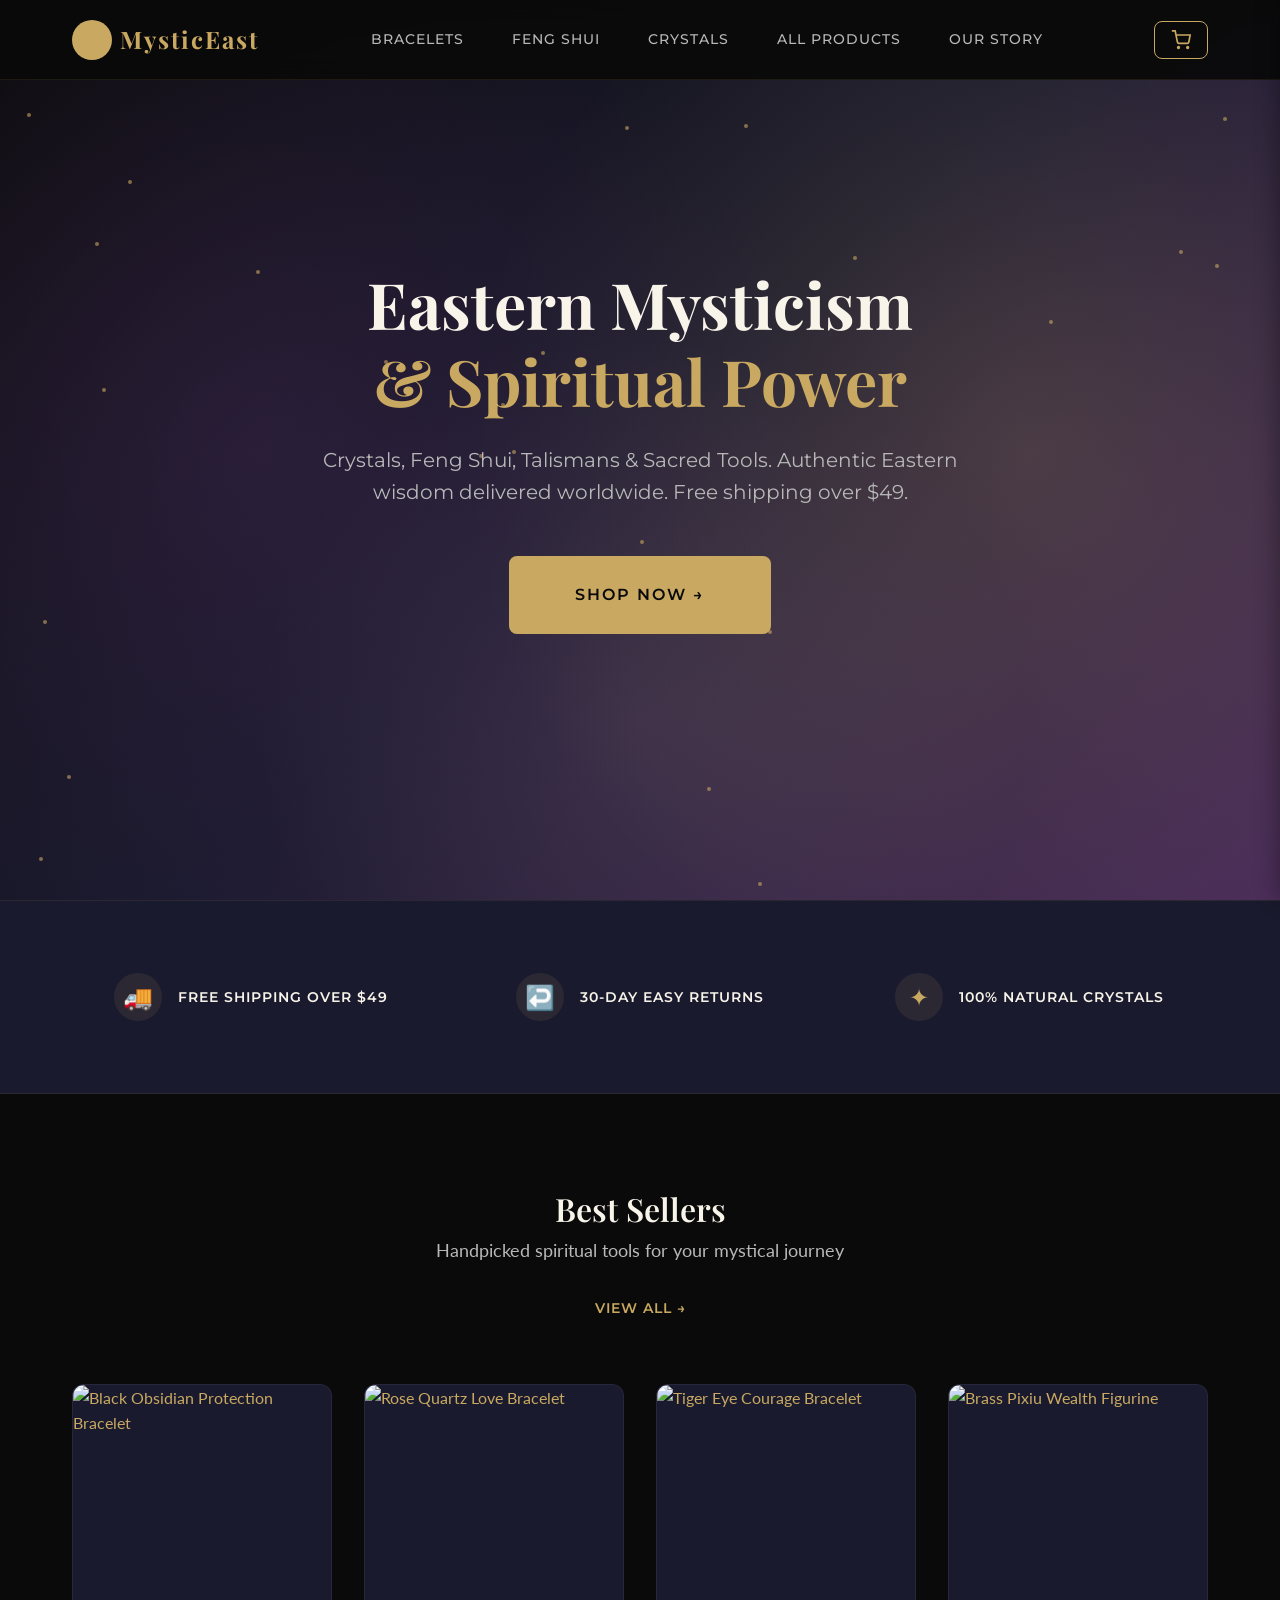
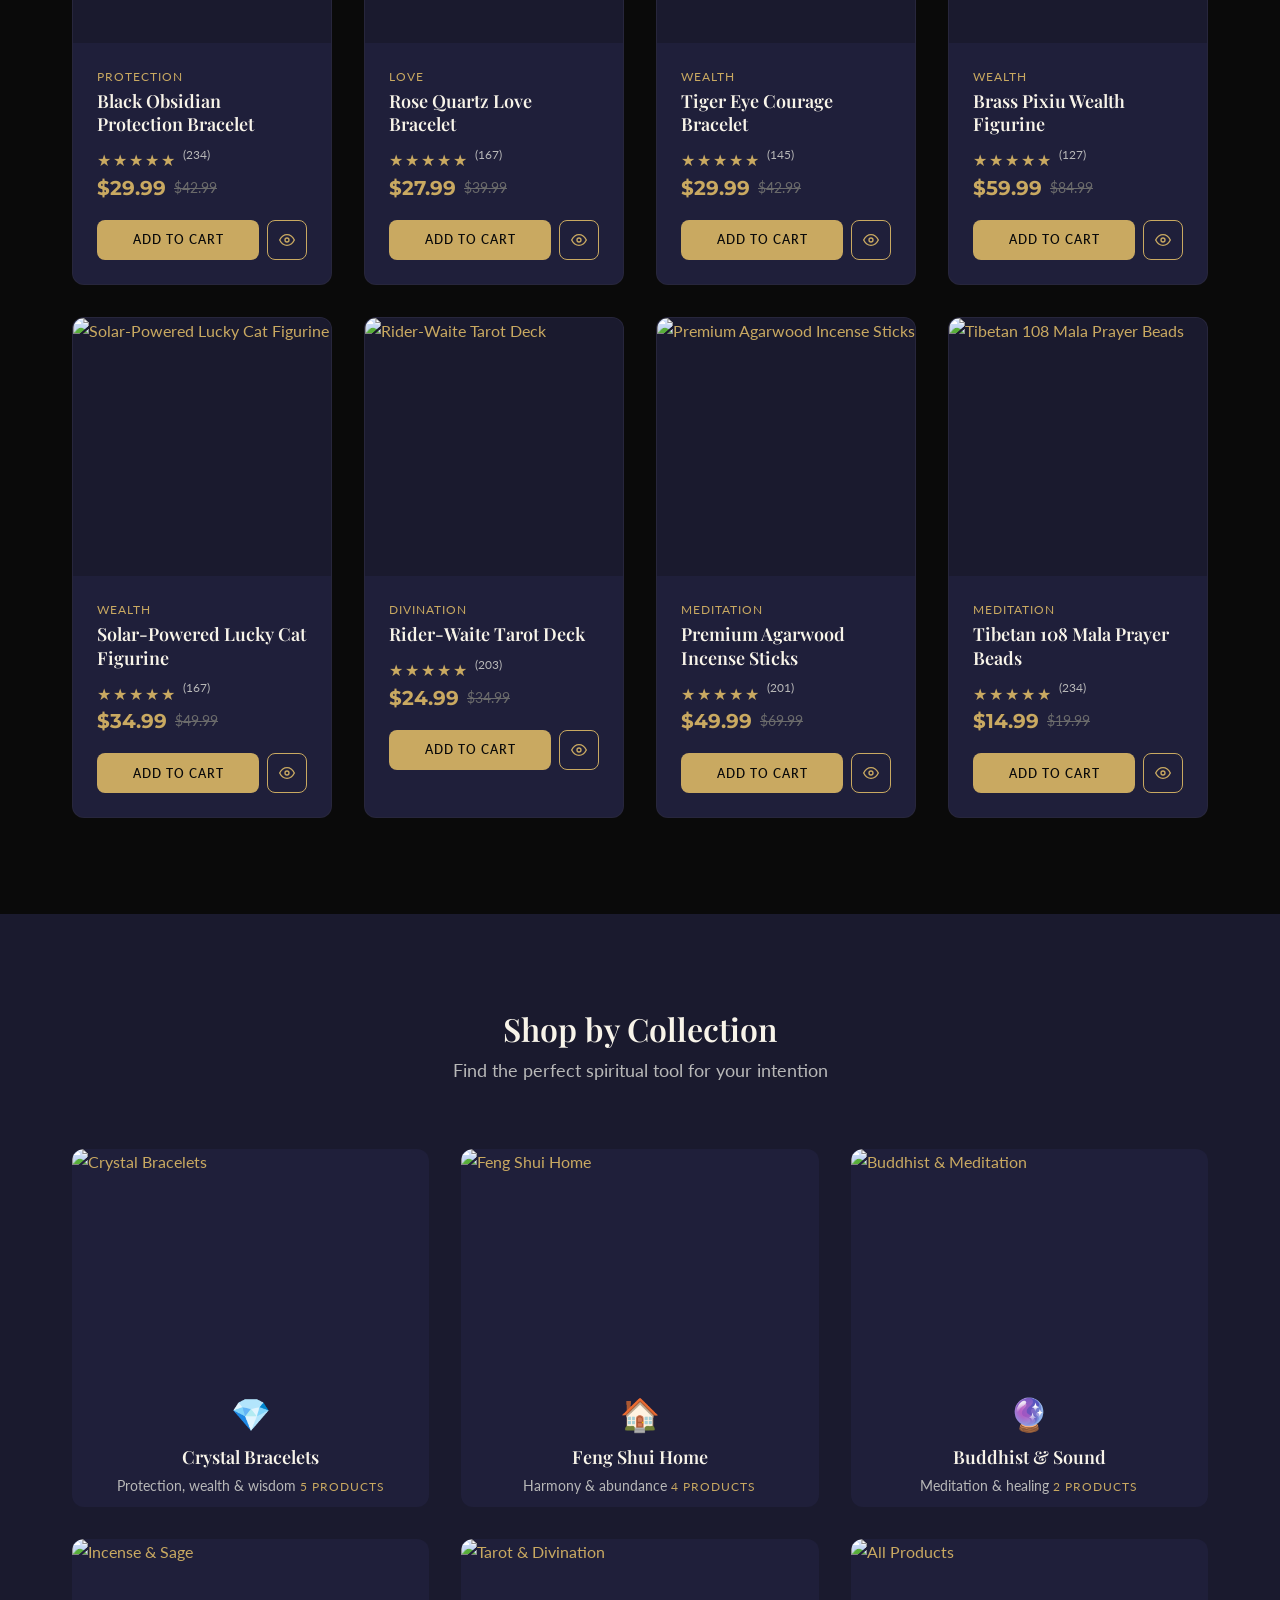
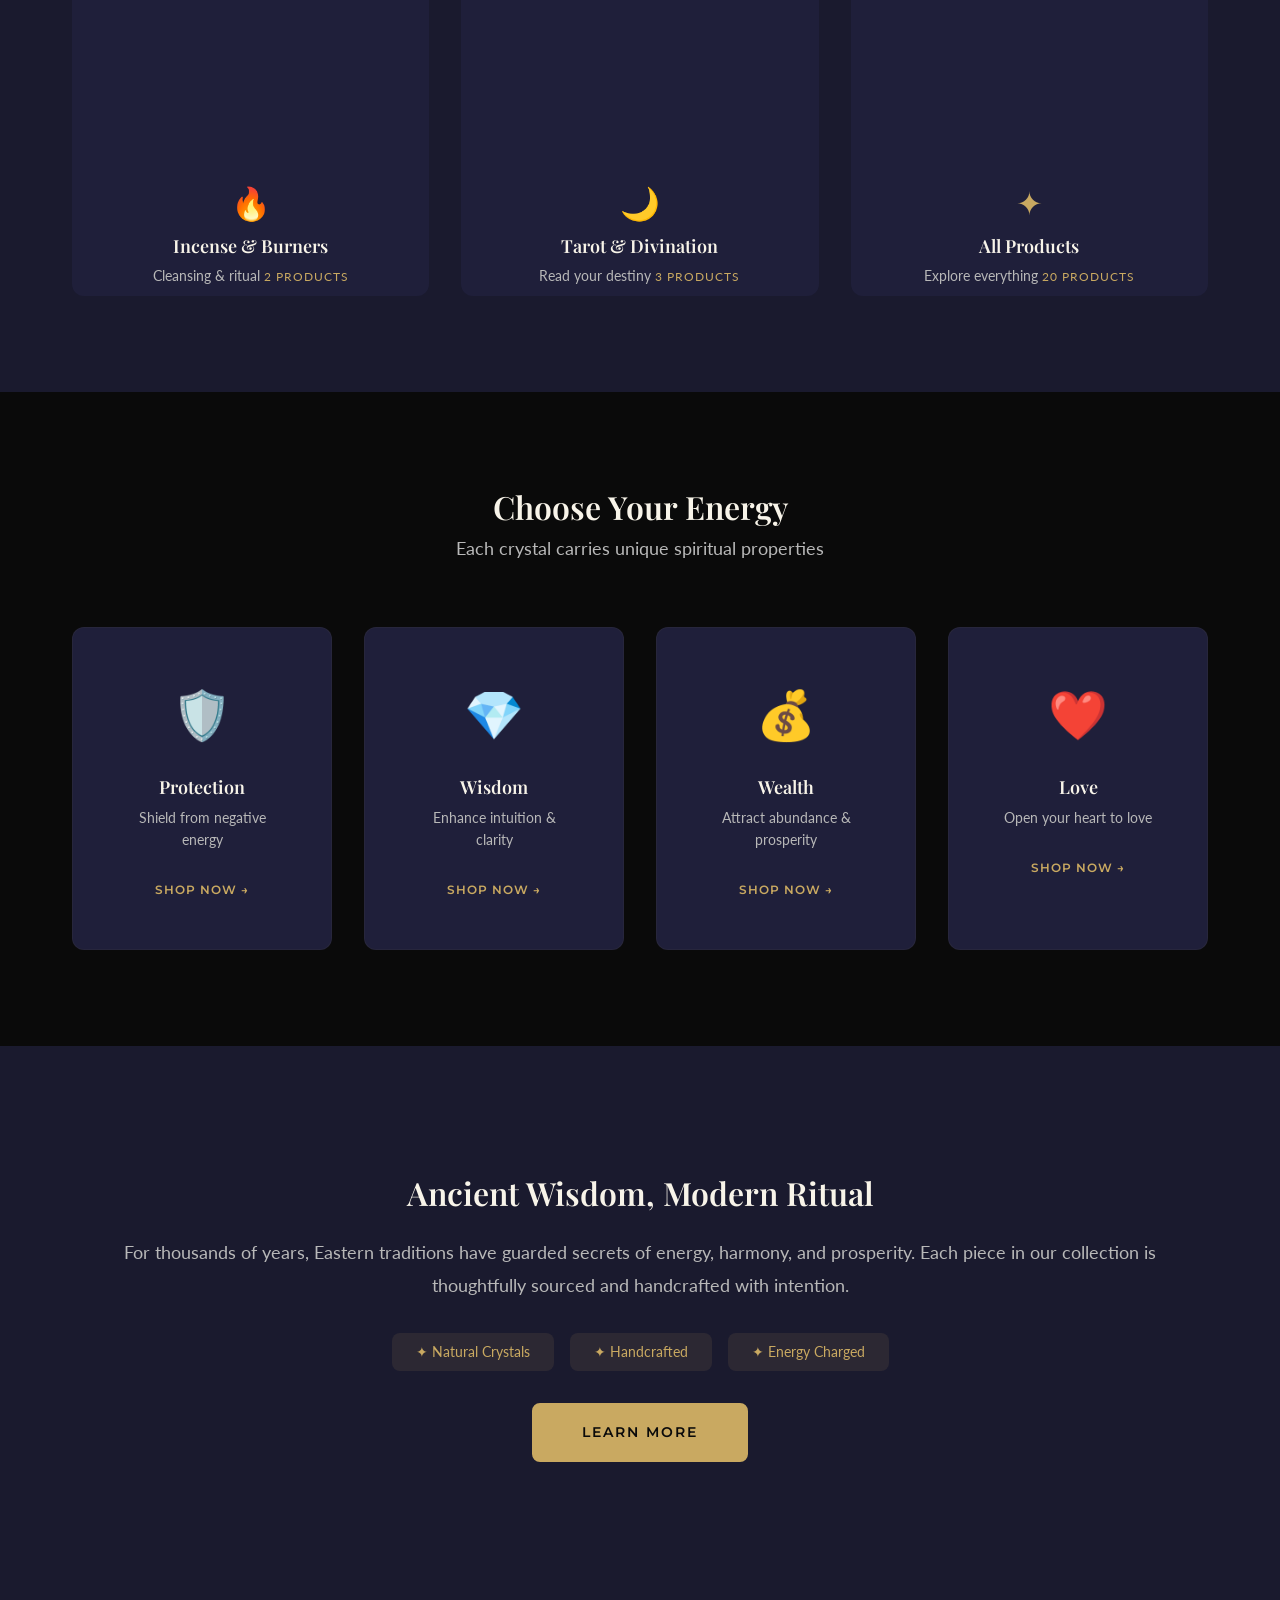
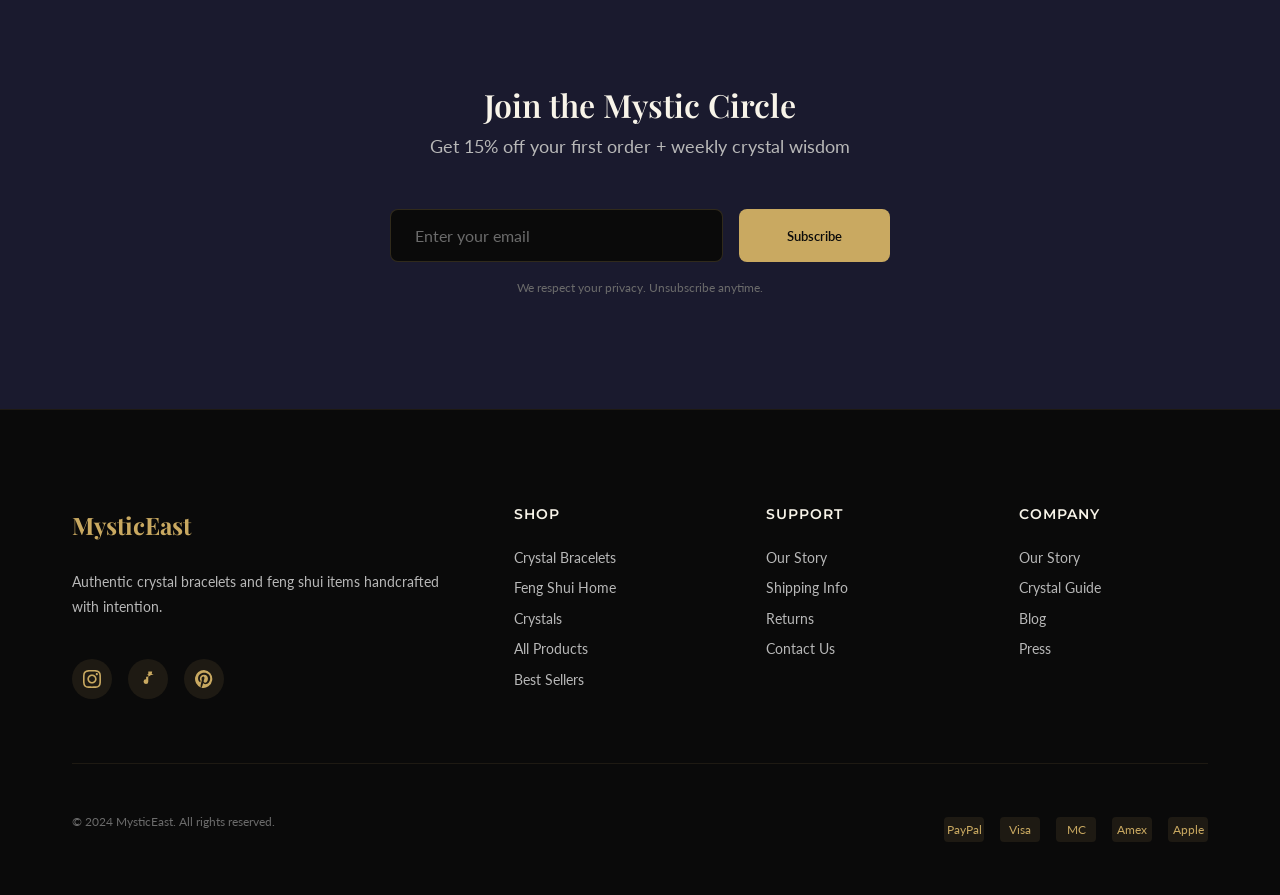
==== commit e5c992fb: "Add Yandex verification meta tag to all pages" ====
--- a/index.html
+++ b/index.html
@@ -8,8 +8,8 @@
   <meta name="keywords" content="crystal bracelet, feng shui, healing crystals, spiritual jewelry, black obsidian, amethyst, rose quartz, protection bracelet, good luck charm, Taoist talisman, Buddhist prayer beads, meditation tools">
   <meta name="author" content="MysticEast">
   <meta name="robots" content="index, follow">
+  <meta name="yandex-verification" content="d3d059c5a1aa6c93">
   <link rel="canonical" href="https://mysticeast.shop/">
-  
   <script>
     if (window.location.hostname === 'www.mysticeast.shop') {
       window.location.replace('https://mysticeast.shop' + window.location.pathname + window.location.search);
--- a/css/styles.css
+++ b/css/styles.css
@@ -1748,12 +1748,17 @@
   color: var(--color-text-primary);
   cursor: pointer;
   transition: all var(--transition-fast);
+  position: relative;
+  z-index: 10;
+  pointer-events: auto;
 }
 
 .variant-option:hover,
+.variant-option.active,
 .variant-option.selected {
   border-color: var(--color-accent-primary);
   background: rgba(201, 169, 97, 0.1);
+  color: var(--color-accent-primary);
 }
 
 .product-quantity {
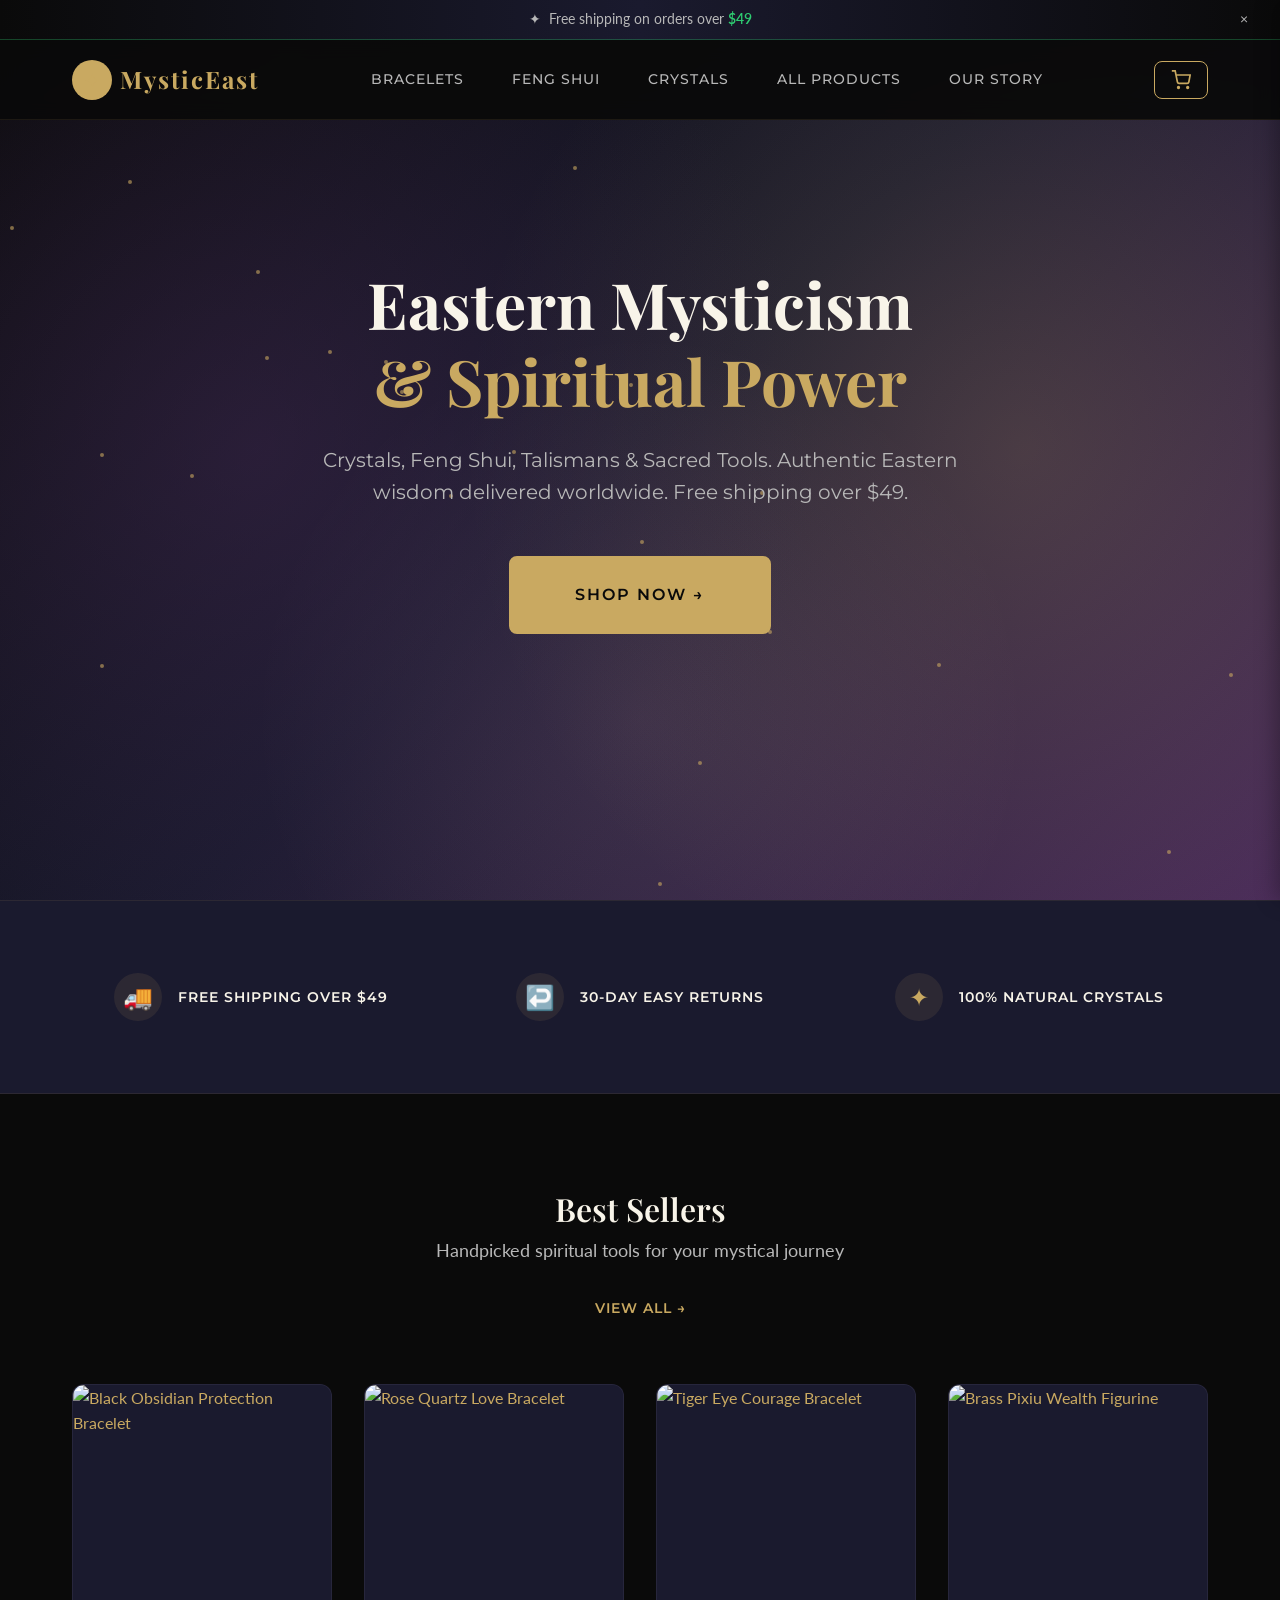
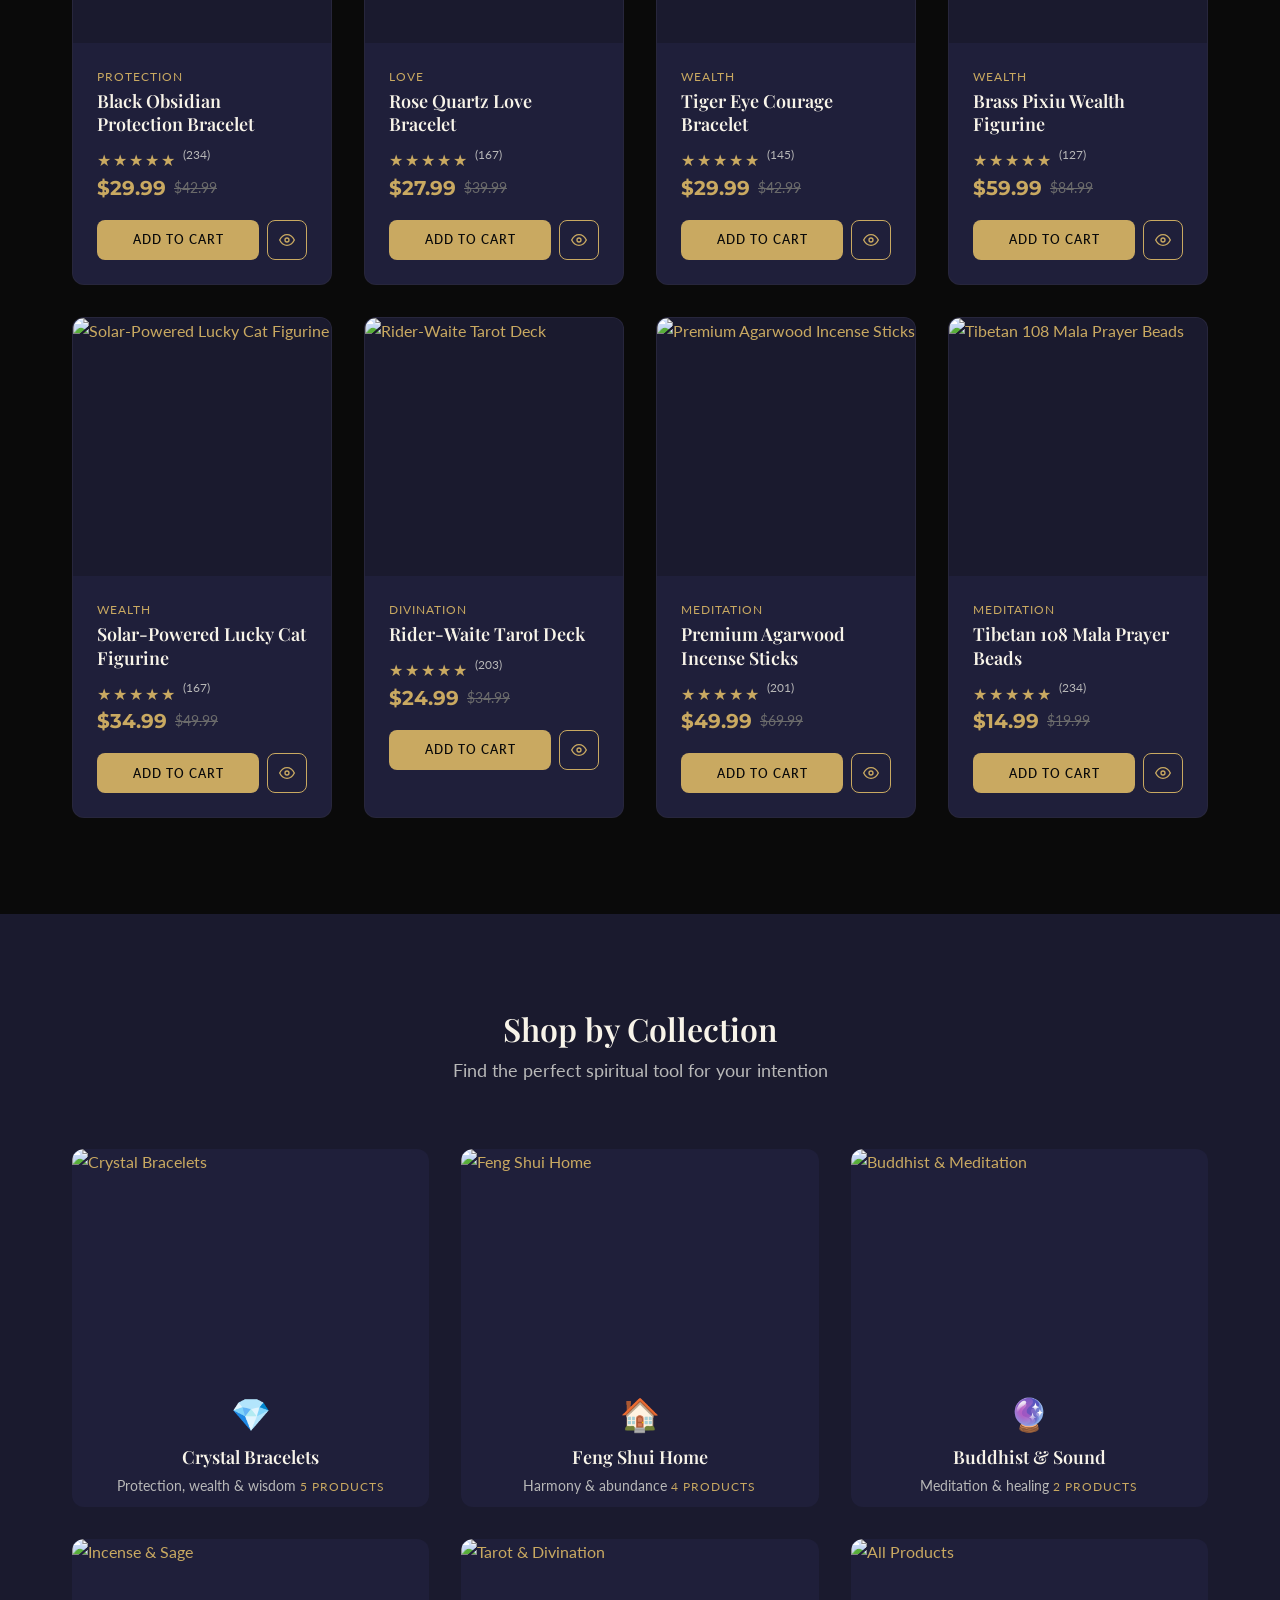
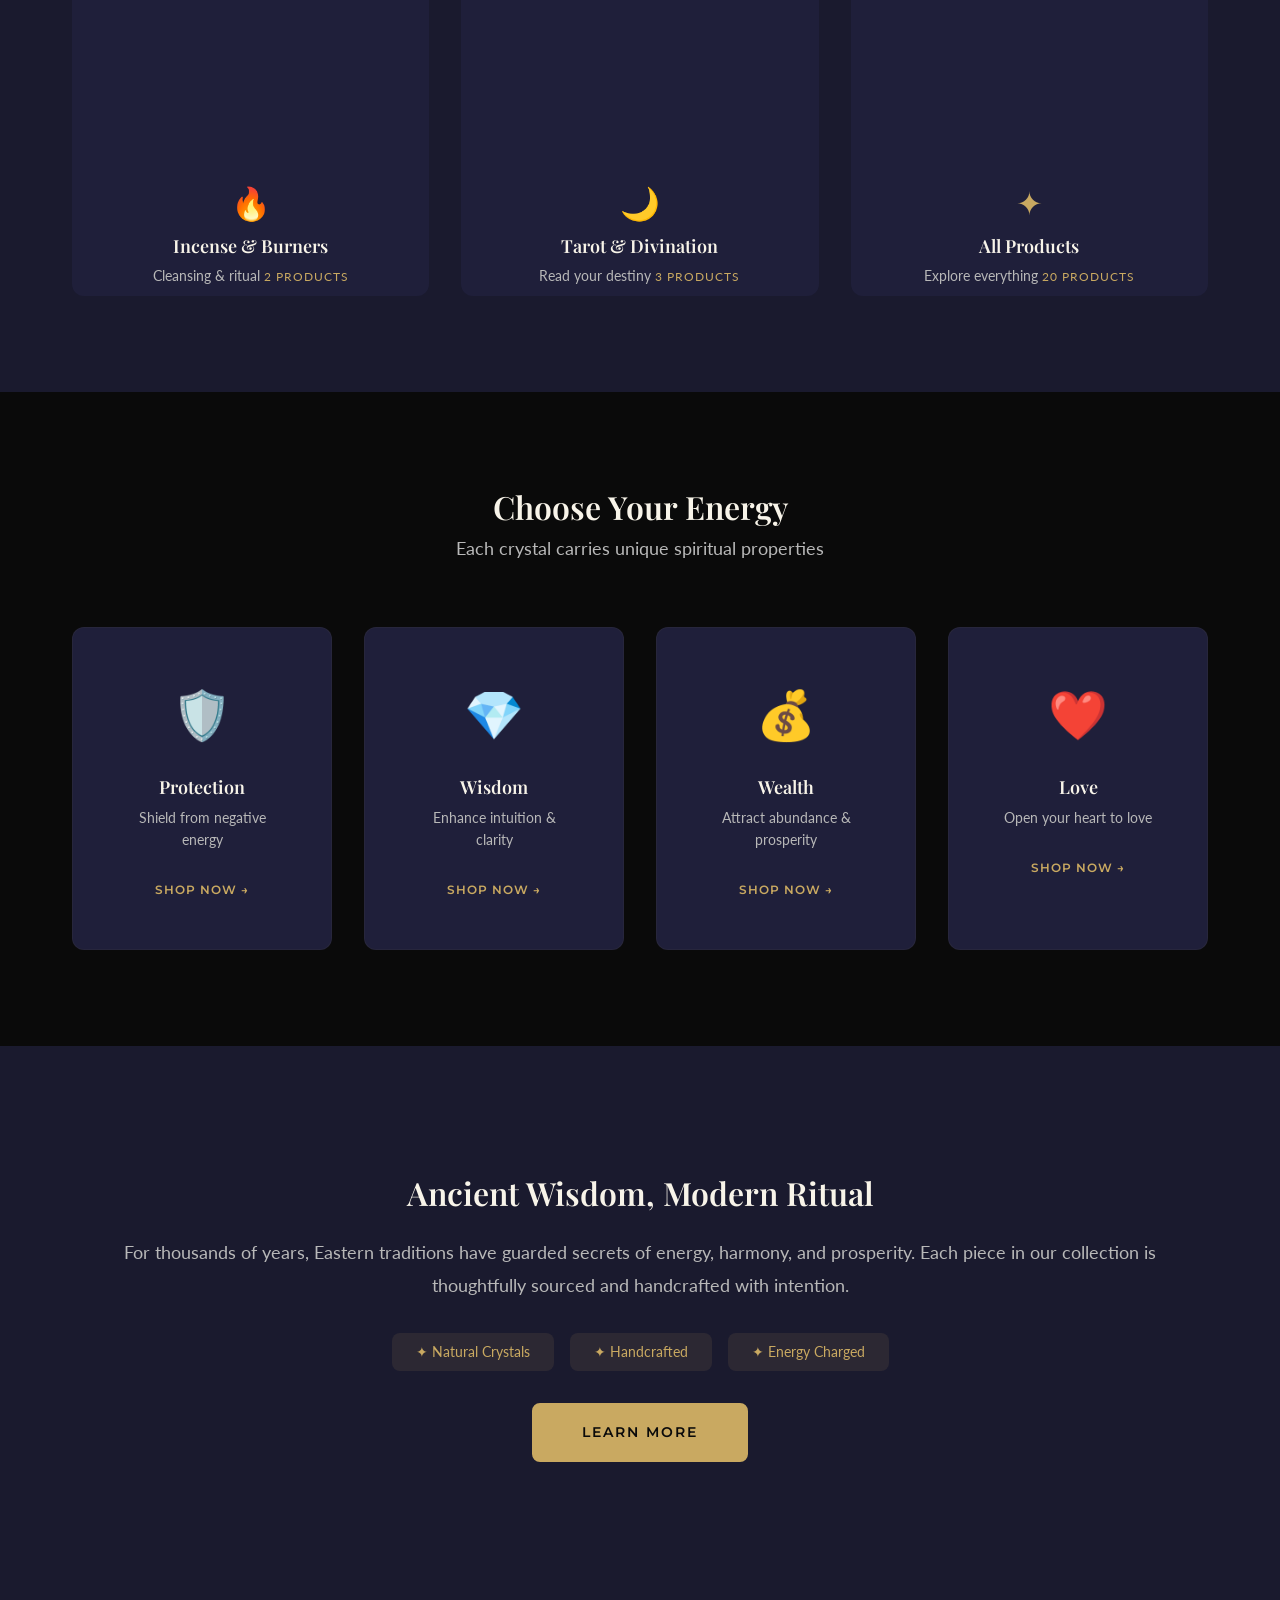
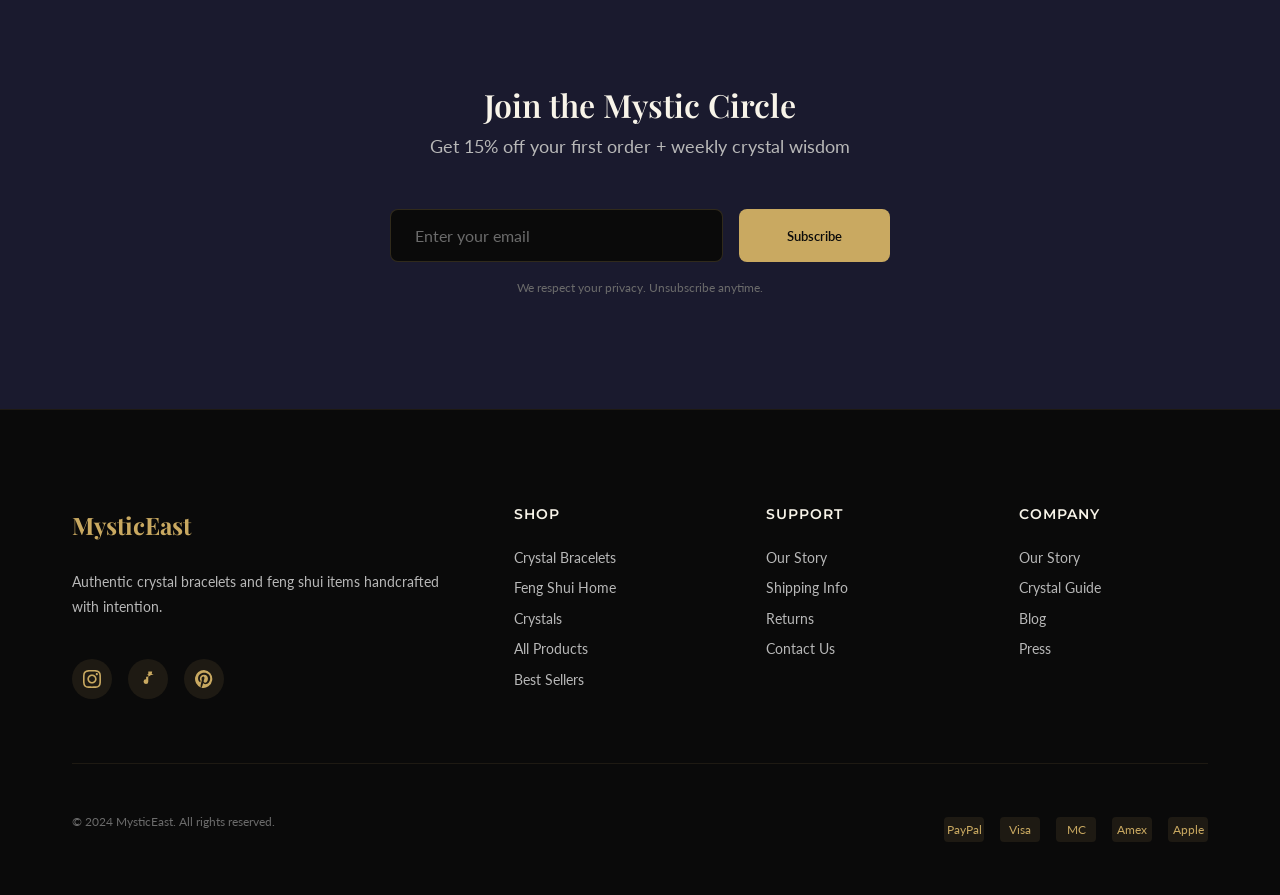
==== commit ded6194f: "Add 5 new products (obsidian/tiger pixiu, five emperor coins, quartz wand, chakra set) + free shippi" ====
--- a/index.html
+++ b/index.html
@@ -40,6 +40,13 @@
   <link rel="icon" type="image/svg+xml" href="data:image/svg+xml,<svg xmlns='http://www.w3.org/2000/svg' viewBox='0 0 100 100'><text y='.9em' font-size='90'>✦</text></svg>">
 </head>
 <body>
+  <!-- Free Shipping Banner -->
+  <div class="free-shipping-banner">
+    <span class="free-shipping-icon">✦</span>
+    <span>Free shipping on orders over <strong>$49</strong></span>
+    <span class="free-shipping-close" onclick="this.parentElement.style.display='none'">×</span>
+  </div>
+
   <!-- Header -->
   <header class="header">
     <div class="header-inner">
--- a/css/styles.css
+++ b/css/styles.css
@@ -17,6 +17,7 @@
   --color-warning: #9CAF88;
   --color-error: #E74C3C;
   --color-overlay: rgba(10, 10, 10, 0.7);
+  --color-free-shipping: #2ECC71;
 
   /* Typography */
   --font-display: 'Playfair Display', Georgia, serif;
@@ -177,9 +178,54 @@
 }
 
 /* ===== Header ===== */
+.free-shipping-banner {
+  position: fixed;
+  top: 0;
+  left: 0;
+  right: 0;
+  height: 40px;
+  background: linear-gradient(90deg, #0A0A0A 0%, #1A1A2E 50%, #0A0A0A 100%);
+  display: flex;
+  align-items: center;
+  justify-content: center;
+  gap: var(--spacing-sm);
+  padding: 0 var(--spacing-xl);
+  z-index: 1001;
+  border-bottom: 1px solid rgba(46, 204, 113, 0.3);
+}
+
+.free-shipping-banner span {
+  color: var(--color-text-secondary);
+  font-size: var(--font-size-sm);
+  font-family: var(--font-body);
+}
+
+.free-shipping-banner strong {
+  color: var(--color-free-shipping);
+  font-weight: 600;
+}
+
+.free-shipping-icon {
+  color: var(--color-accent-primary);
+  font-size: var(--font-size-base);
+}
+
+.free-shipping-close {
+  position: absolute;
+  right: var(--spacing-xl);
+  cursor: pointer;
+  color: var(--color-text-muted);
+  font-size: var(--font-size-lg);
+  transition: color 0.3s ease;
+}
+
+.free-shipping-close:hover {
+  color: var(--color-text-primary);
+}
+
 .header {
   position: fixed;
-  top: 0;
+  top: 40px;
   left: 0;
   right: 0;
   height: var(--header-height);
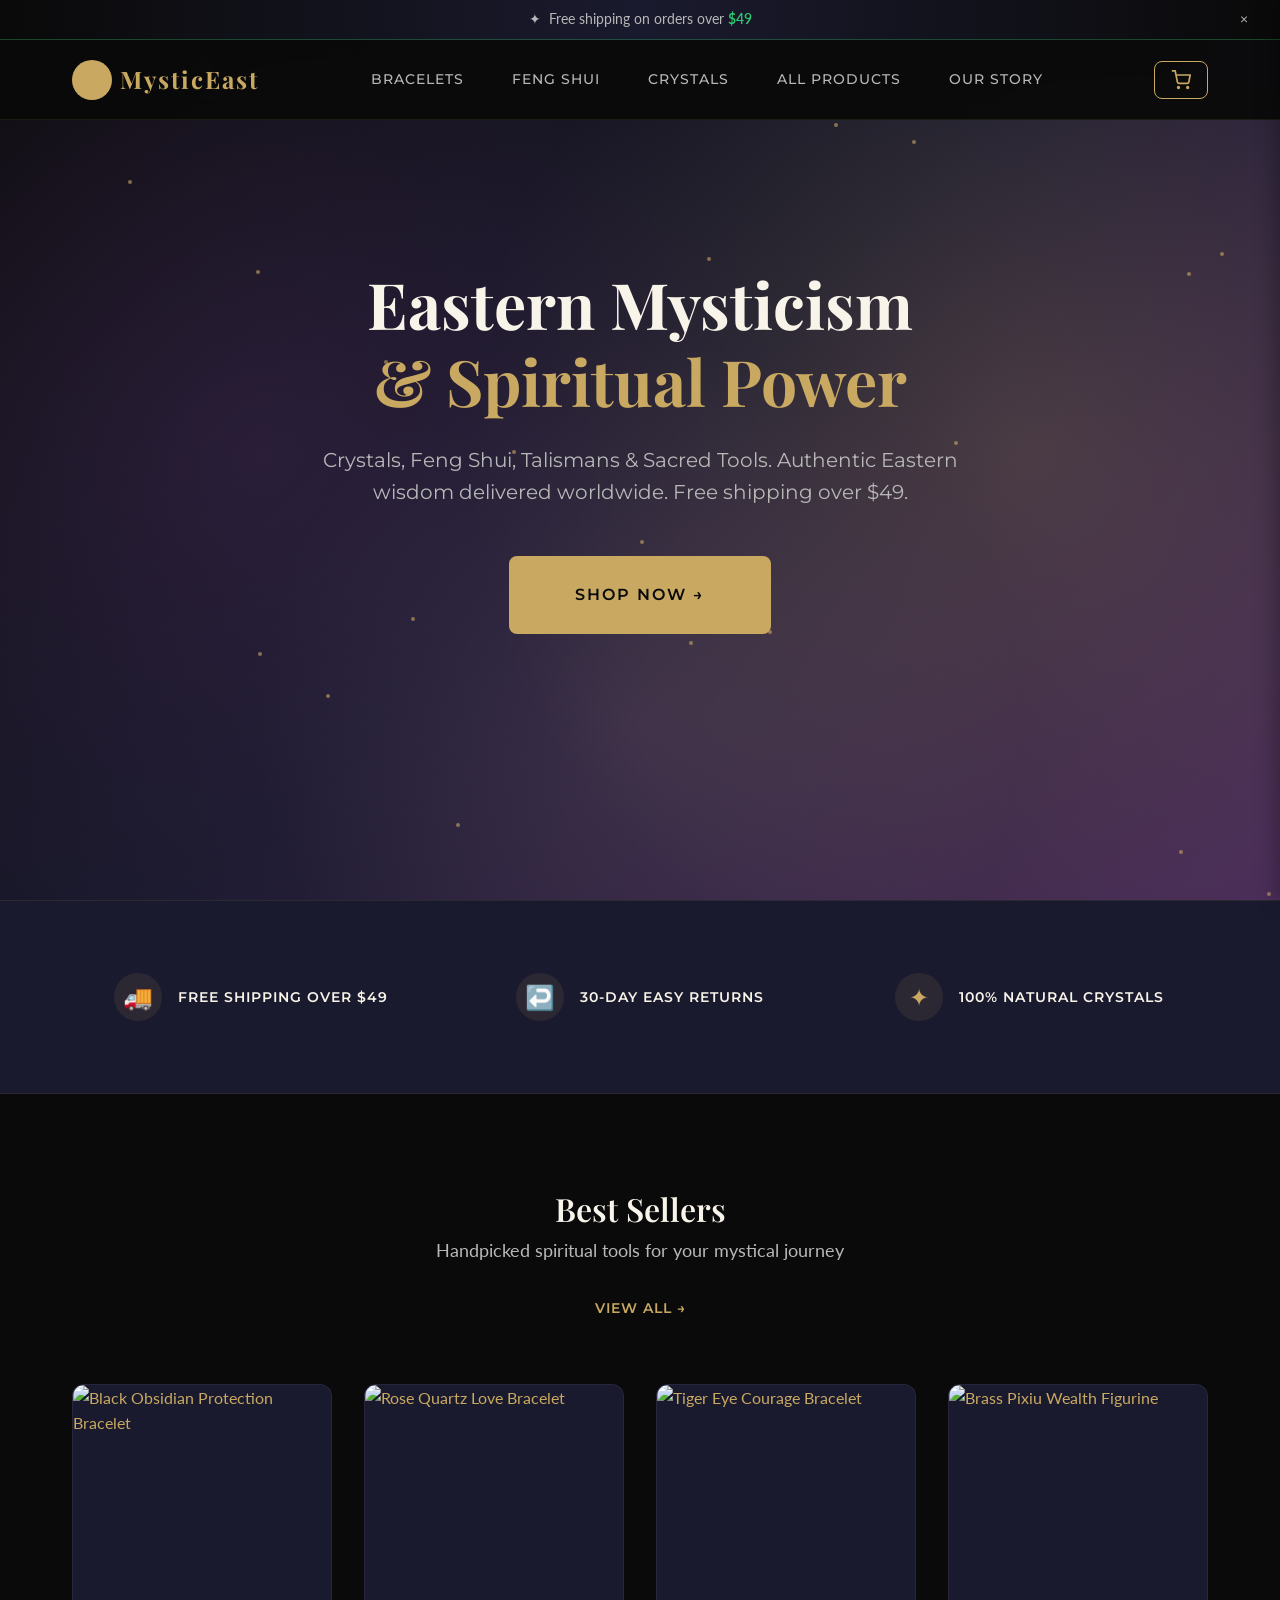
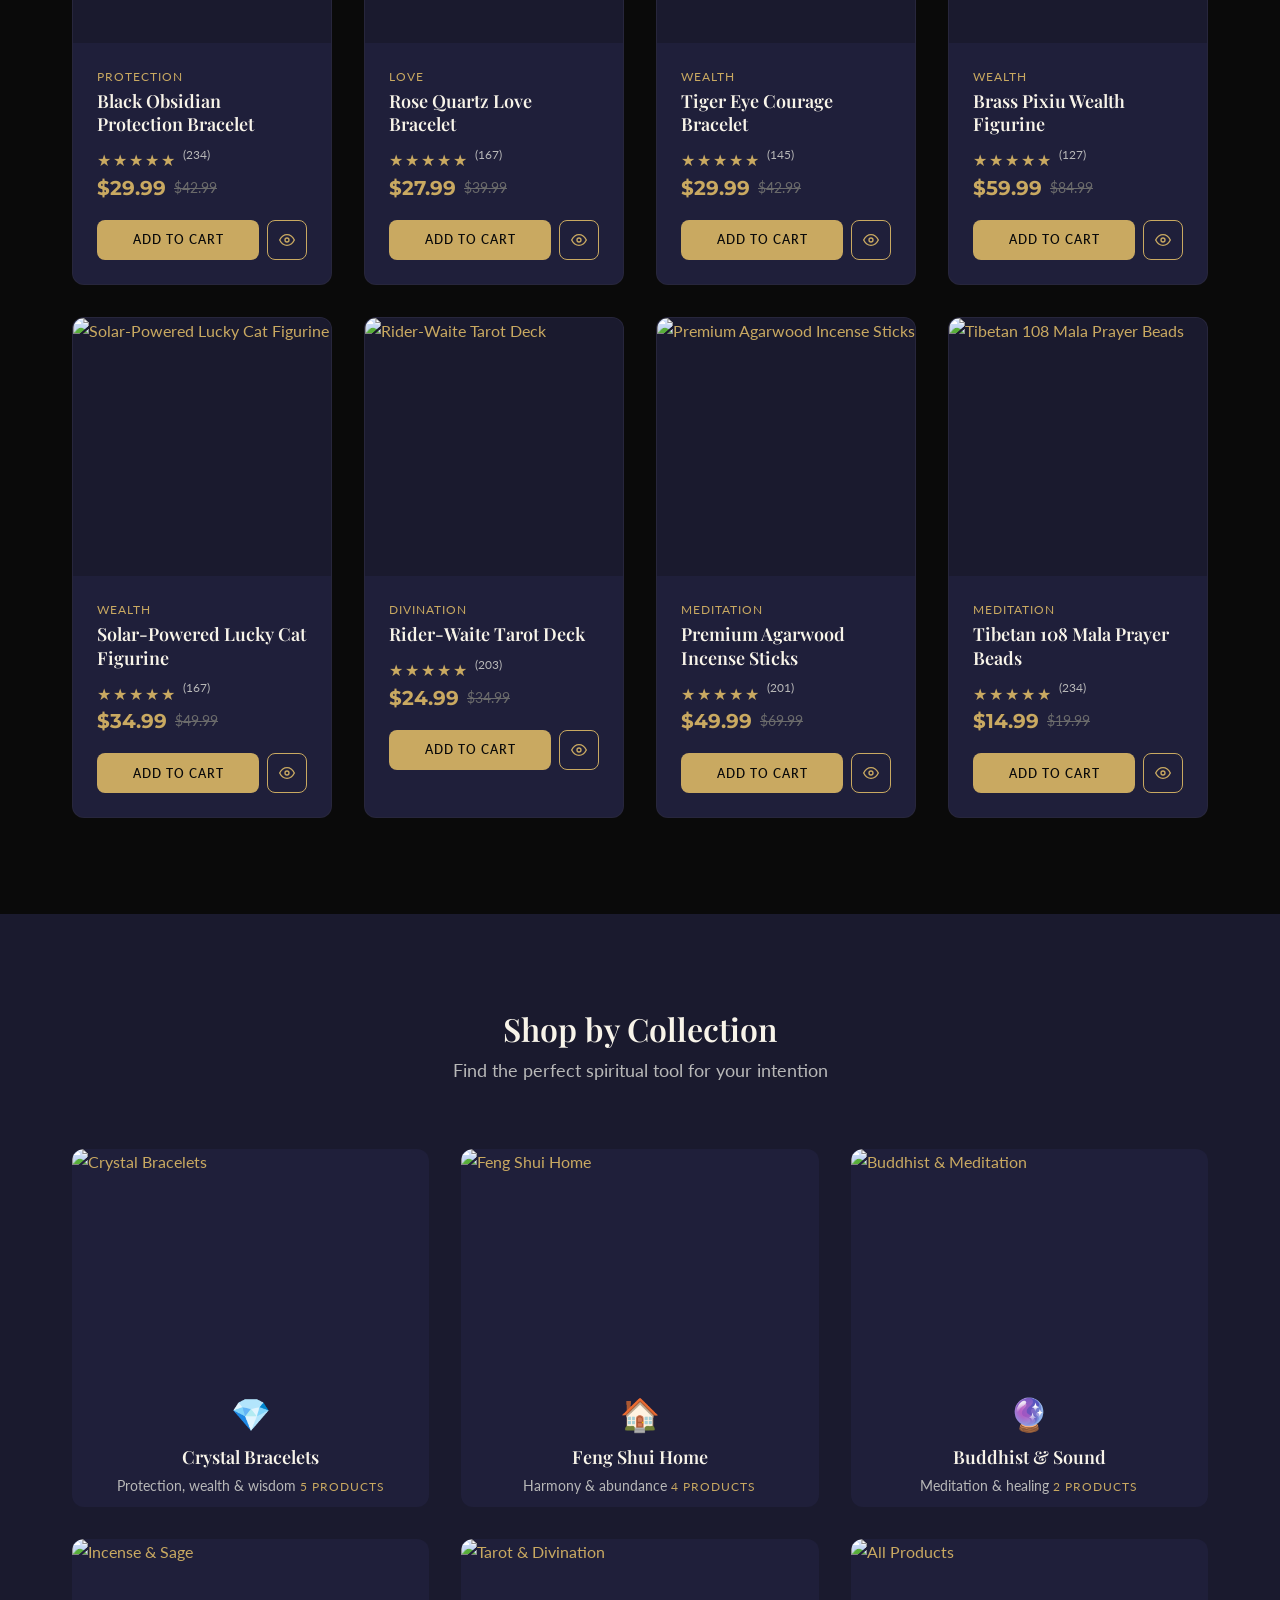
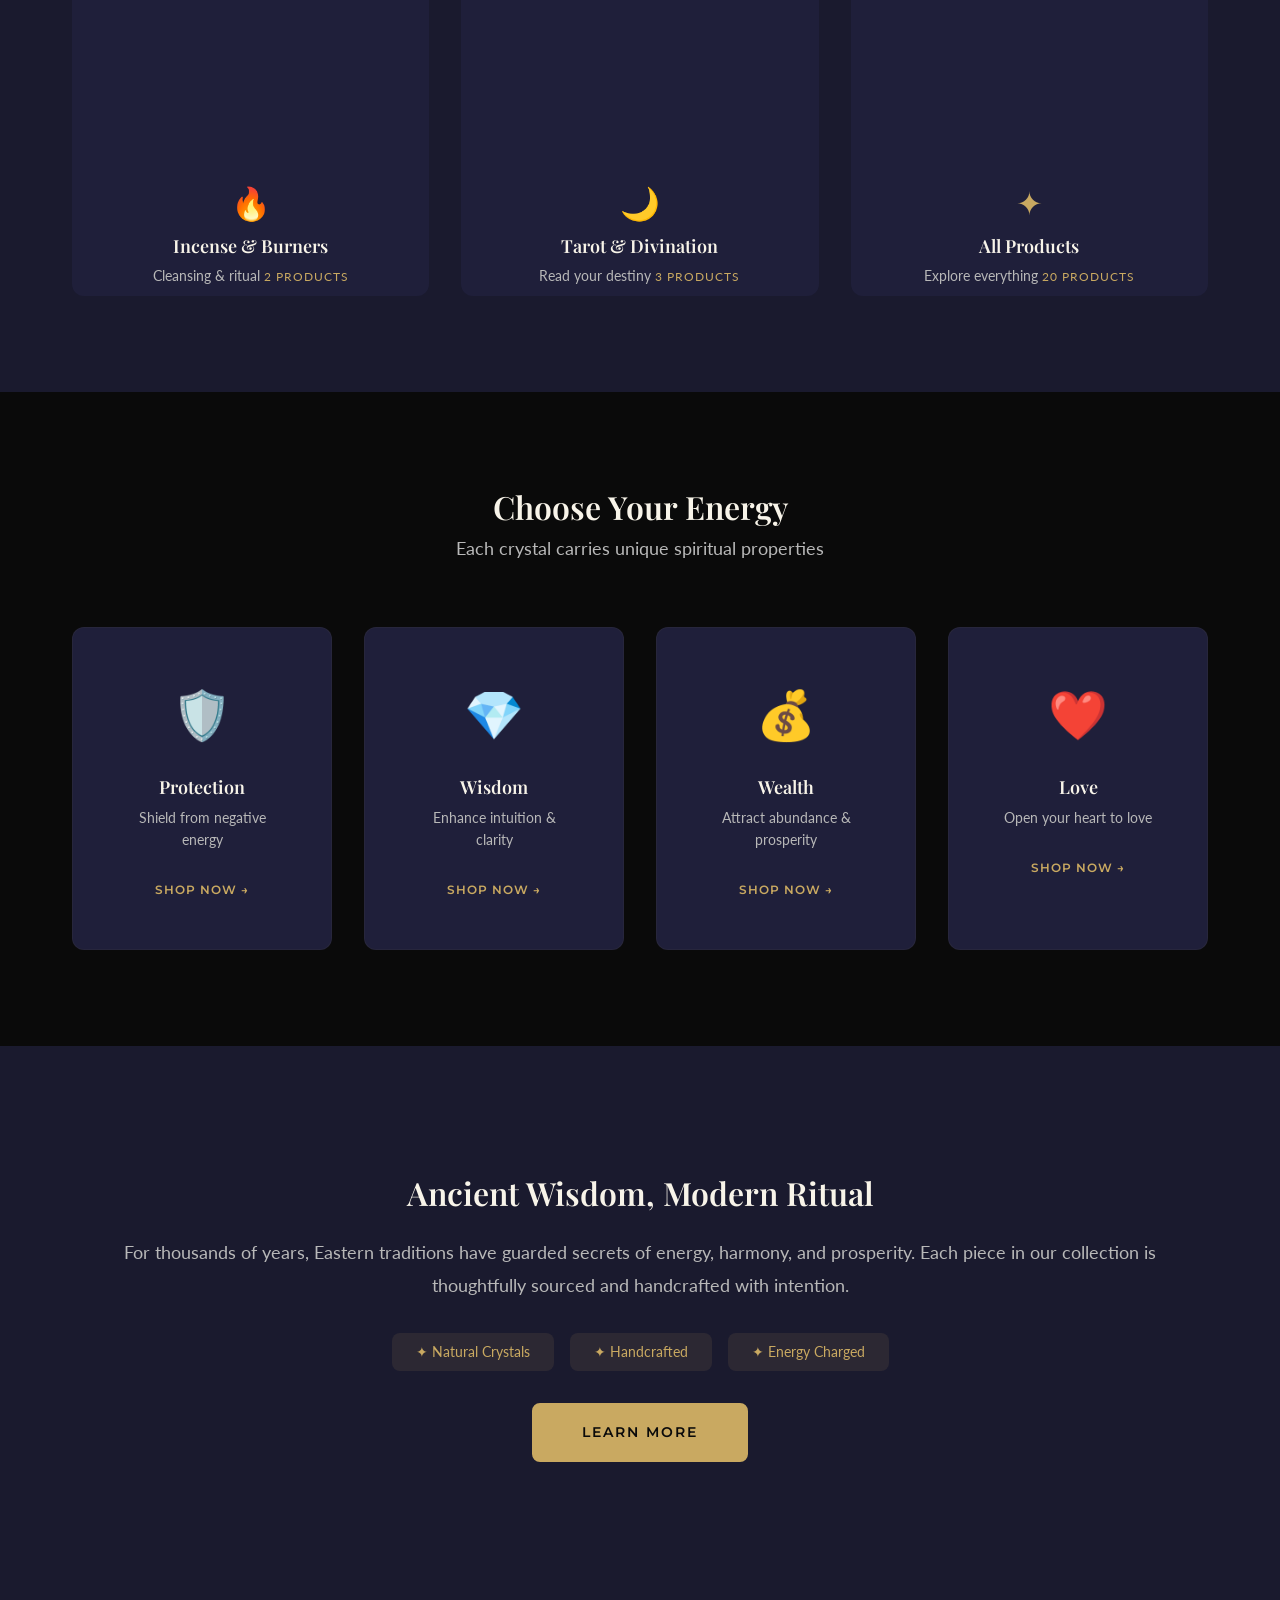
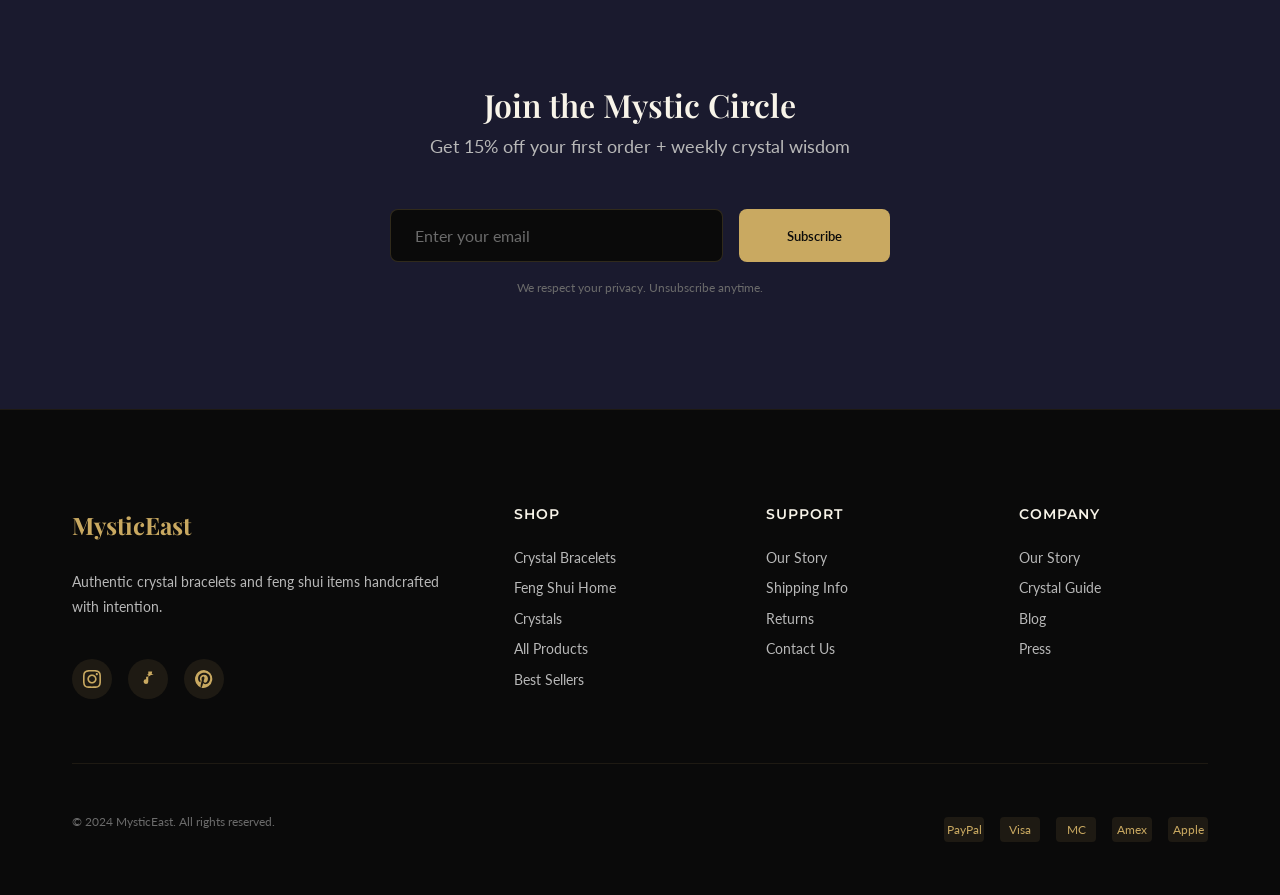
==== commit bf934fb3: "Fix new product images: use verified Pexels URLs + cache-bust JS - Replace non-loading image URLs fo" ====
--- a/index.html
+++ b/index.html
@@ -367,7 +367,7 @@
   </aside>
 
   <!-- Scripts -->
-  <script src="js/products.js"></script>
+  <script src="js/products.js?v=202607091"></script>
   <script src="js/reviews.js"></script>
   <script src="js/cart.js"></script>
   <script src="js/main.js"></script>
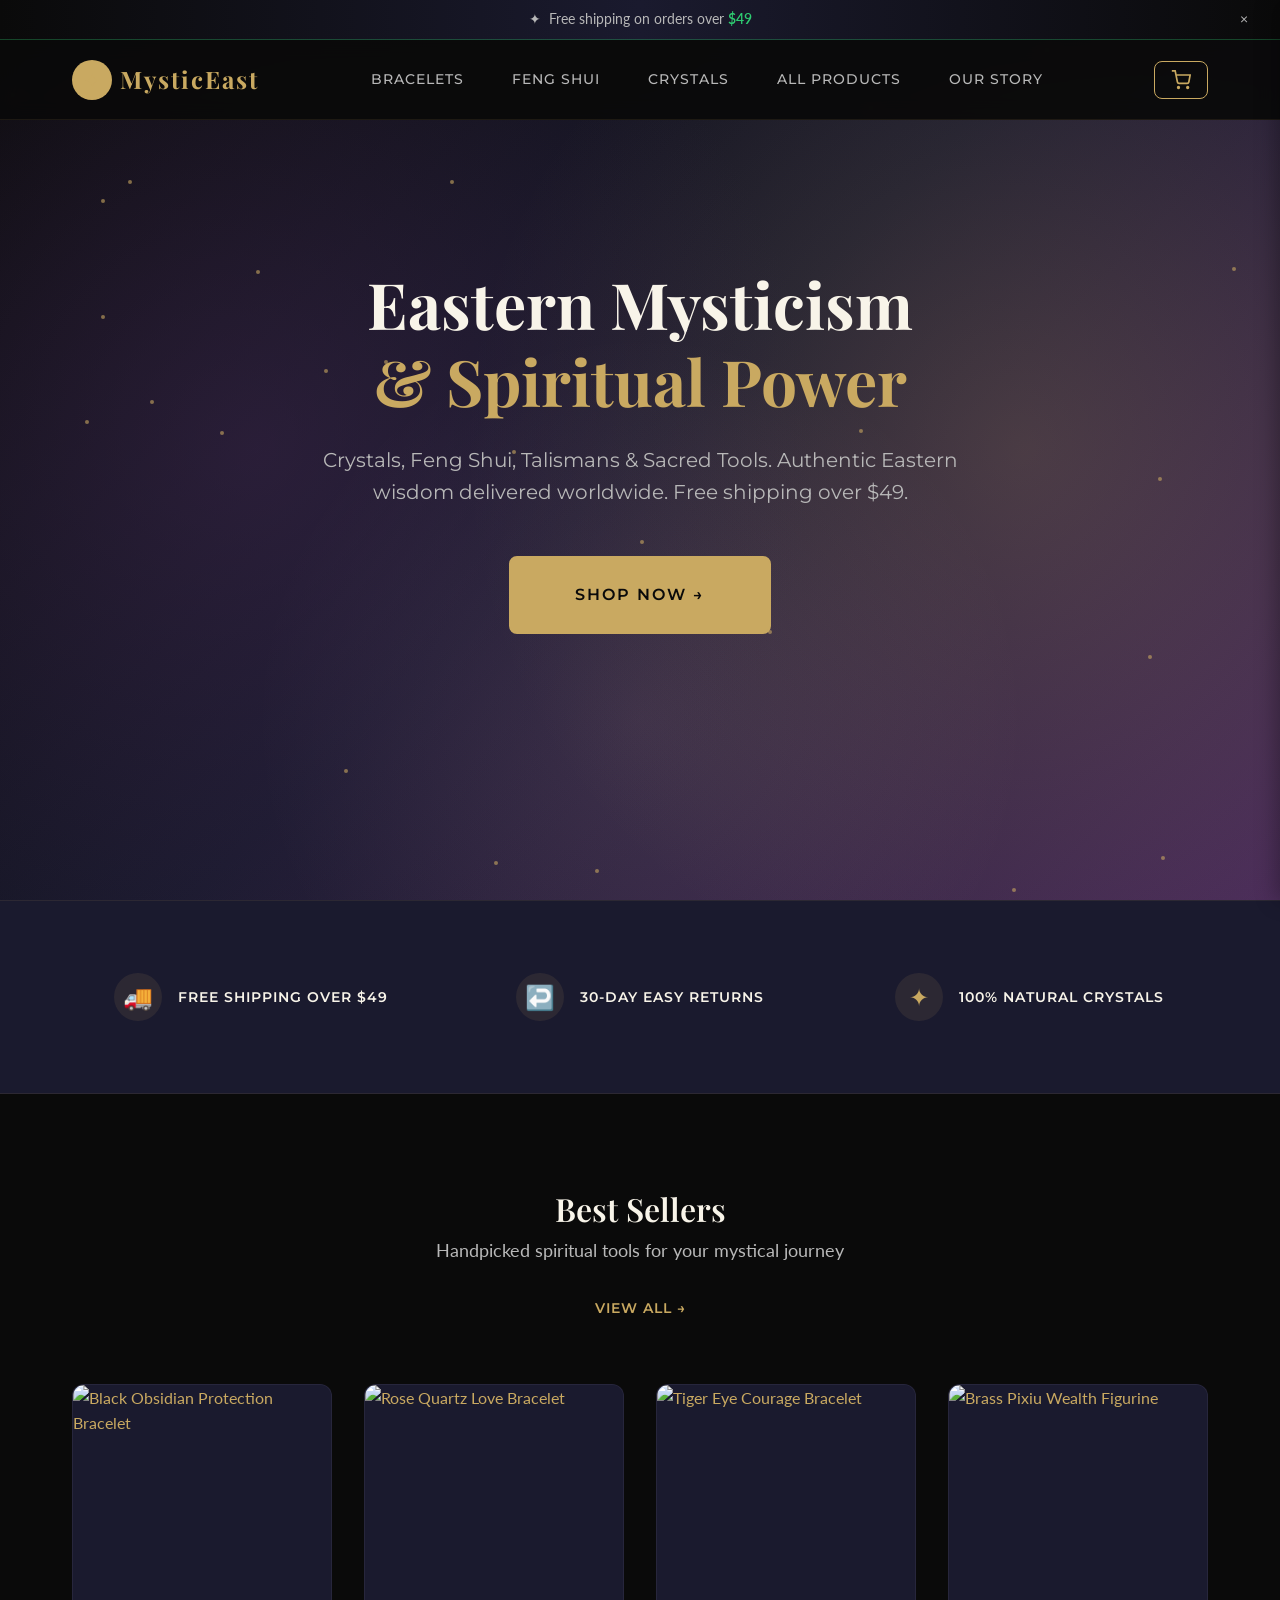
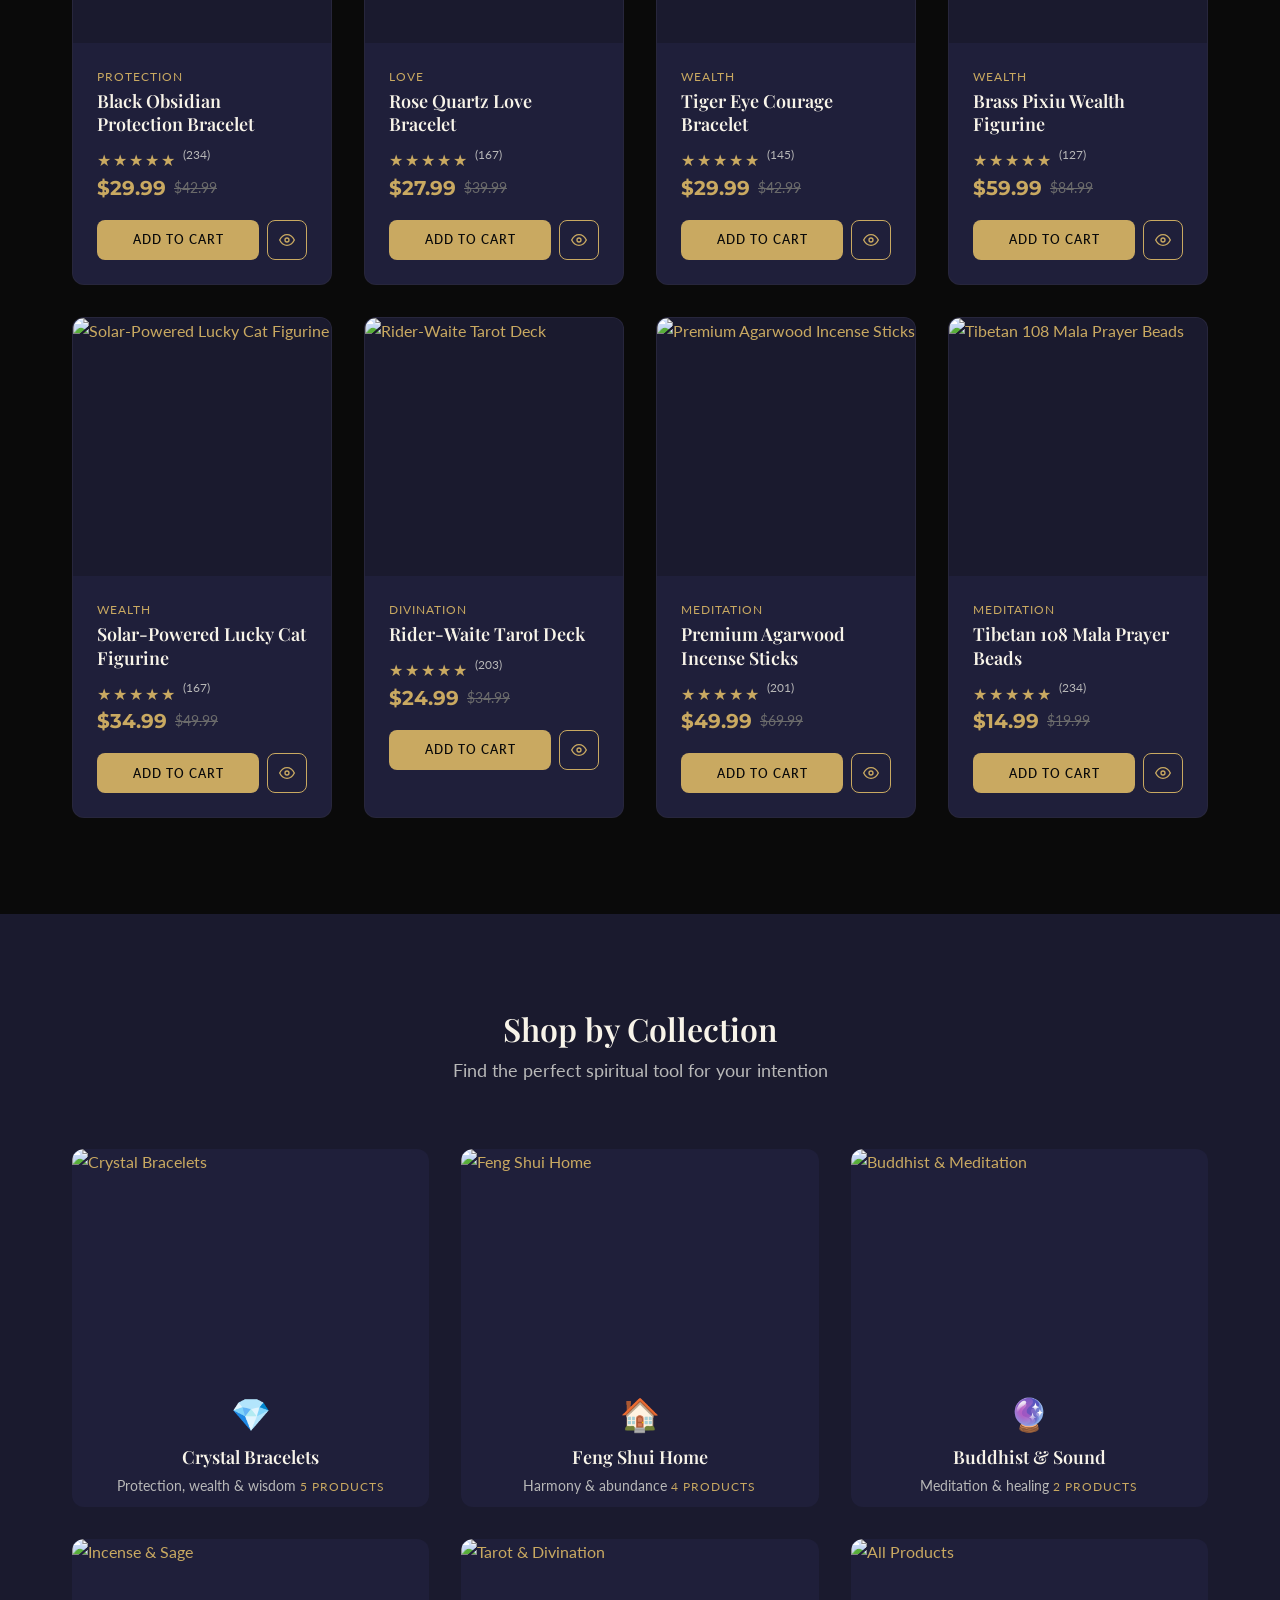
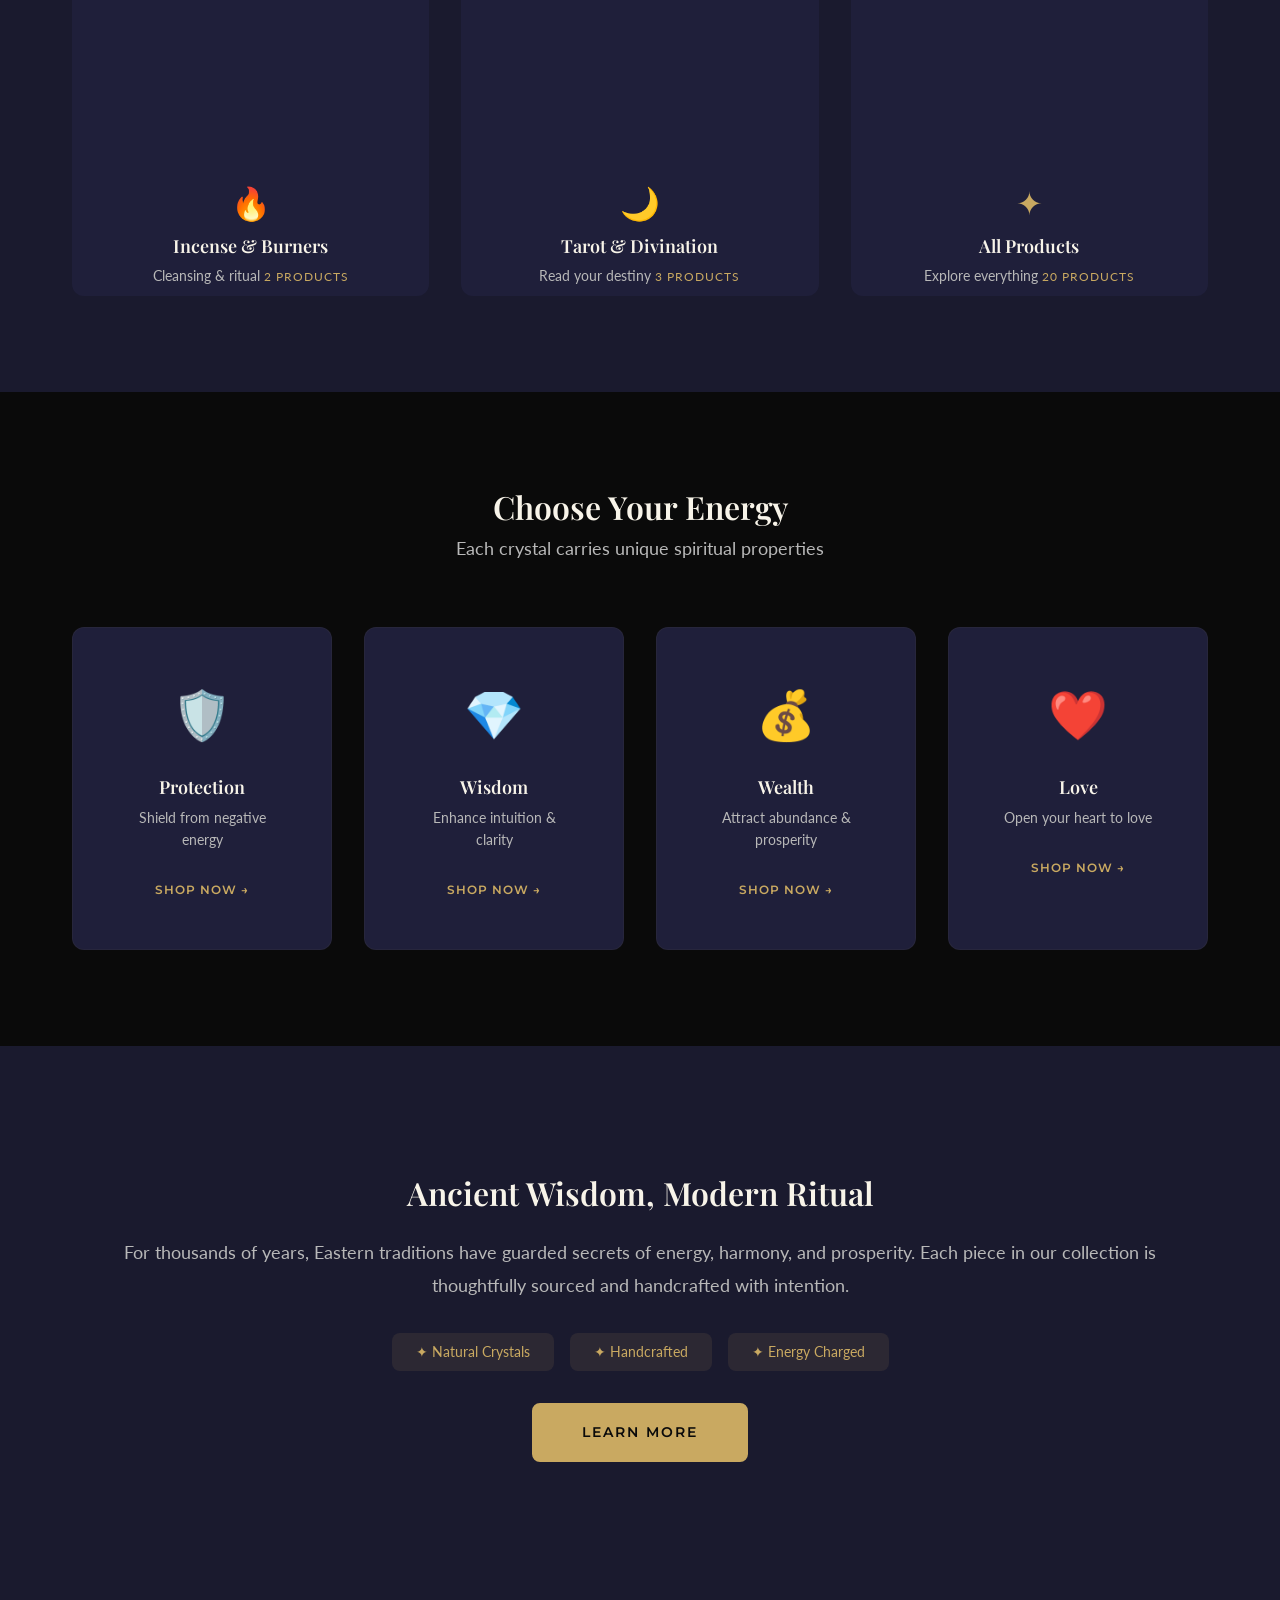
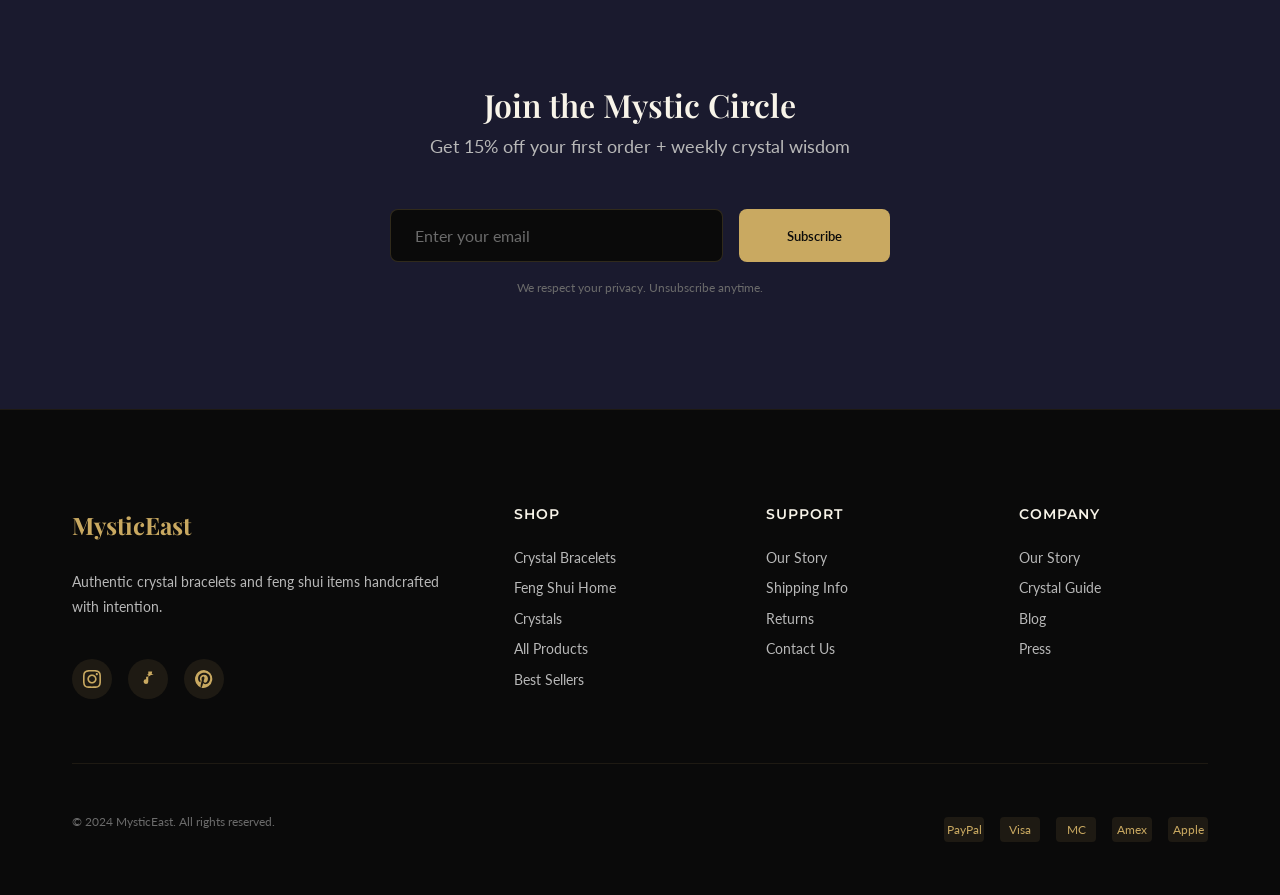
==== commit d491c87a: "Add Google Analytics 4 + e-commerce event tracking - GA4 tag (G-SS9JY2G24D) added to all 8 HTML page" ====
--- a/index.html
+++ b/index.html
@@ -3,6 +3,14 @@
 <head>
   <meta charset="UTF-8">
   <meta name="viewport" content="width=device-width, initial-scale=1.0">
+  <!-- Google tag (gtag.js) -->
+  <script async src="https://www.googletagmanager.com/gtag/js?id=G-SS9JY2G24D"></script>
+  <script>
+    window.dataLayer = window.dataLayer || [];
+    function gtag(){dataLayer.push(arguments);}
+    gtag('js', new Date());
+    gtag('config', 'G-SS9JY2G24D');
+  </script>
   <title>MysticEast | Eastern Spiritual Products - Crystals, Feng Shui, Talismans & Sacred Tools</title>
   <meta name="description" content="Discover authentic Eastern mystical products: crystal bracelets, feng shui items, Taoist talismans, Tibetan singing bowls, tarot cards, incense & spiritual jewelry. Handcrafted with intention. Free shipping over $49.">
   <meta name="keywords" content="crystal bracelet, feng shui, healing crystals, spiritual jewelry, black obsidian, amethyst, rose quartz, protection bracelet, good luck charm, Taoist talisman, Buddhist prayer beads, meditation tools">
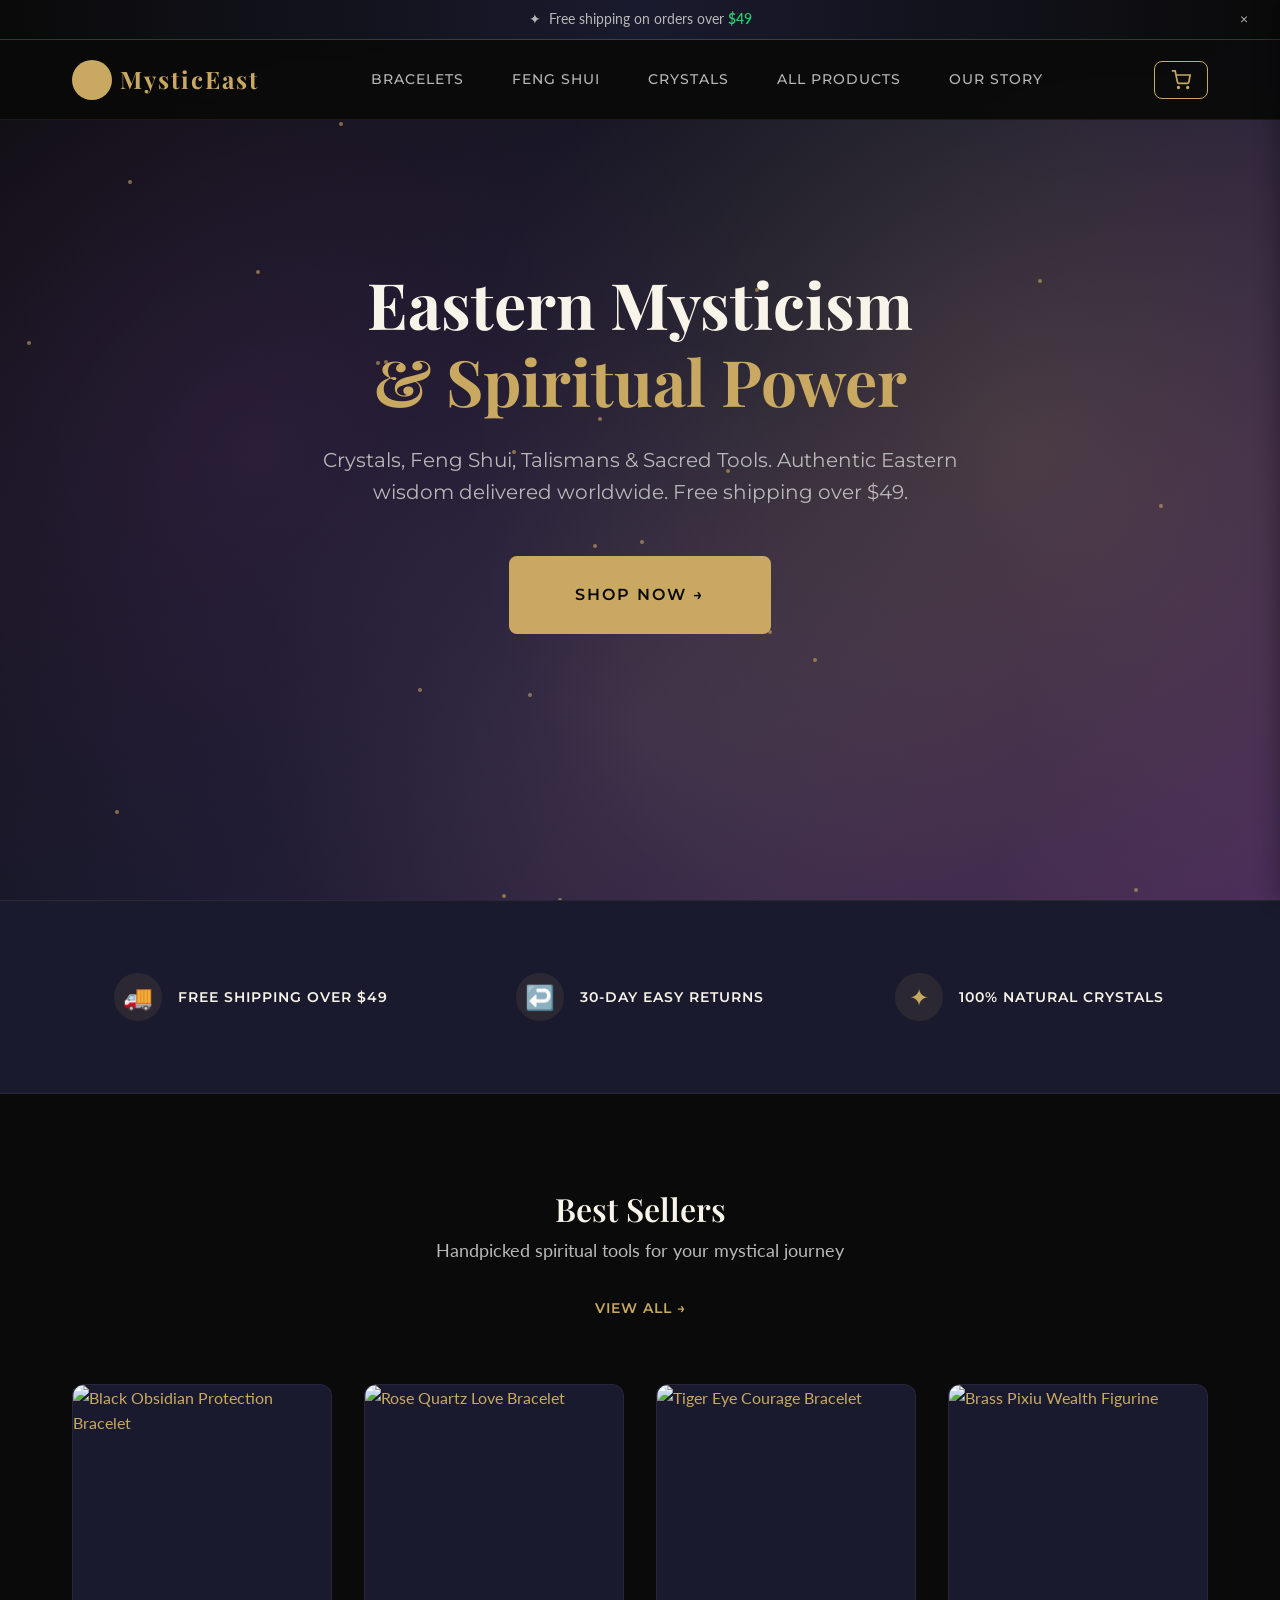
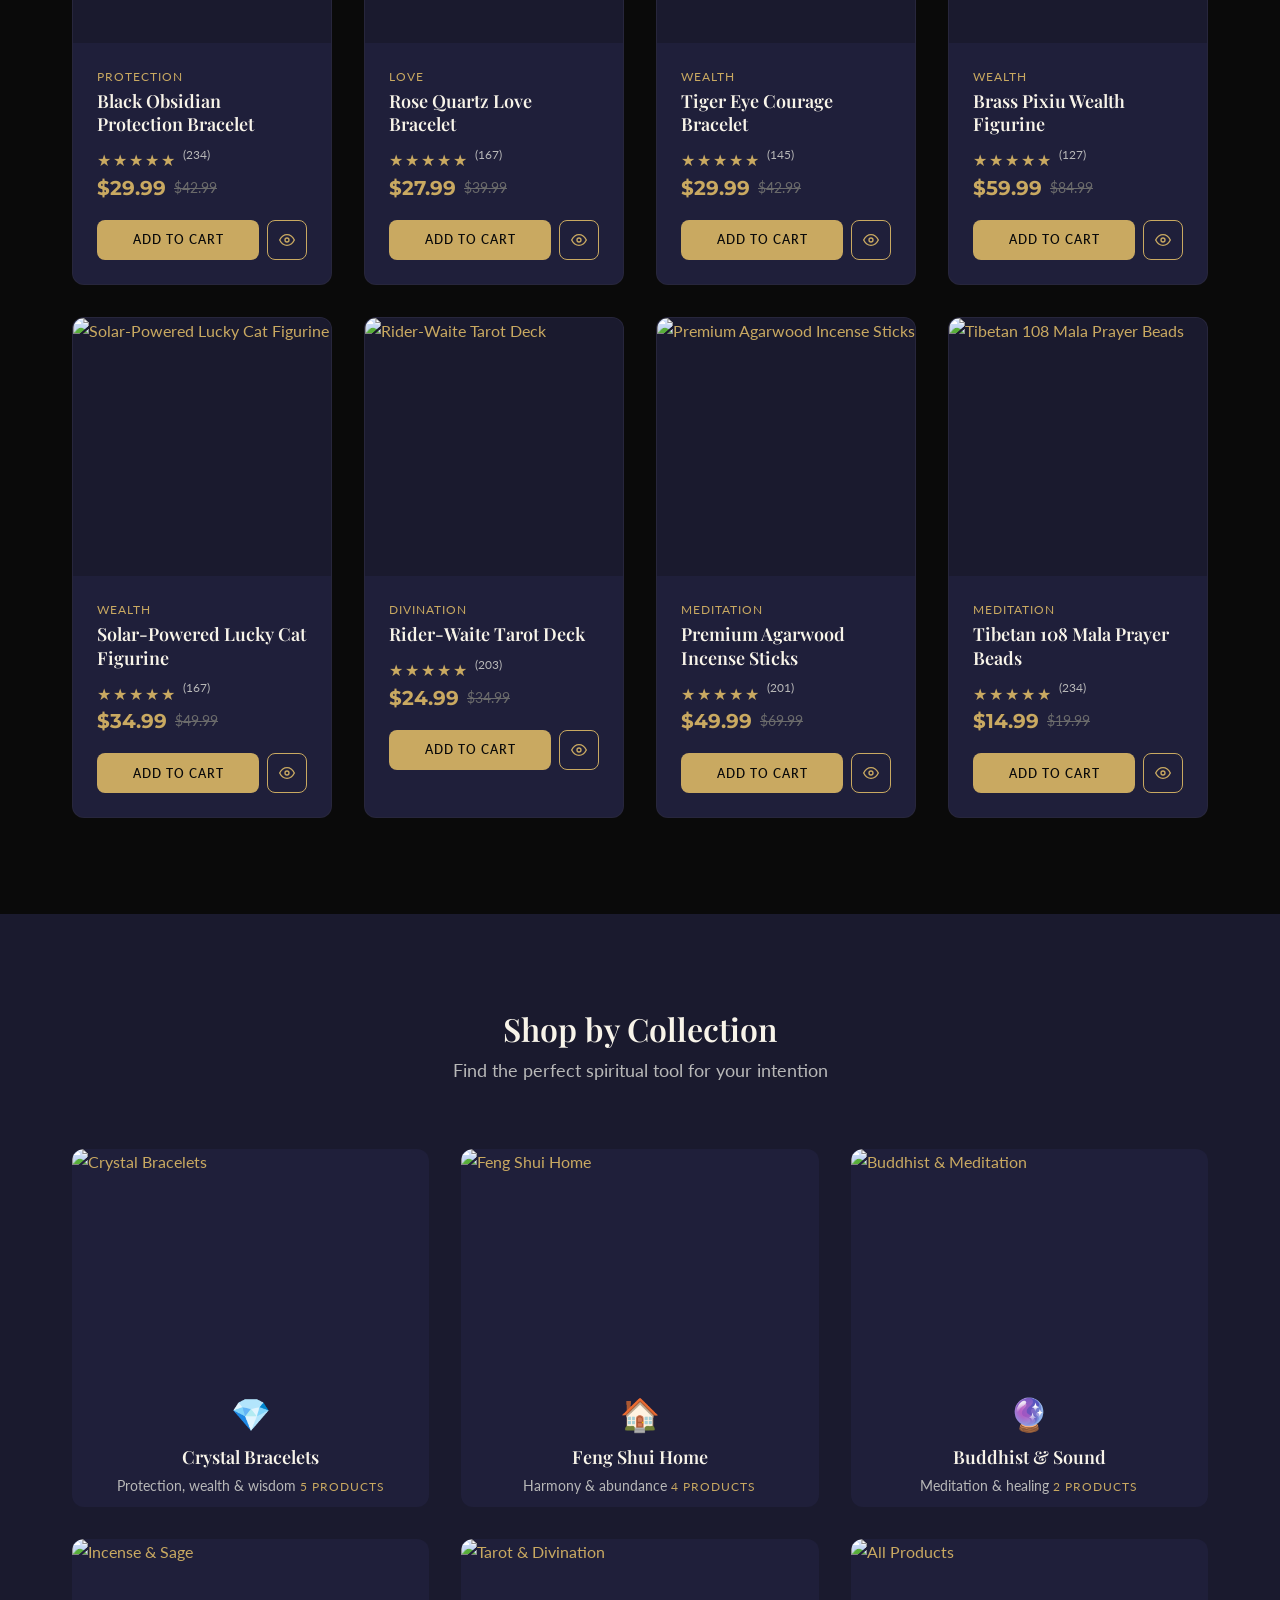
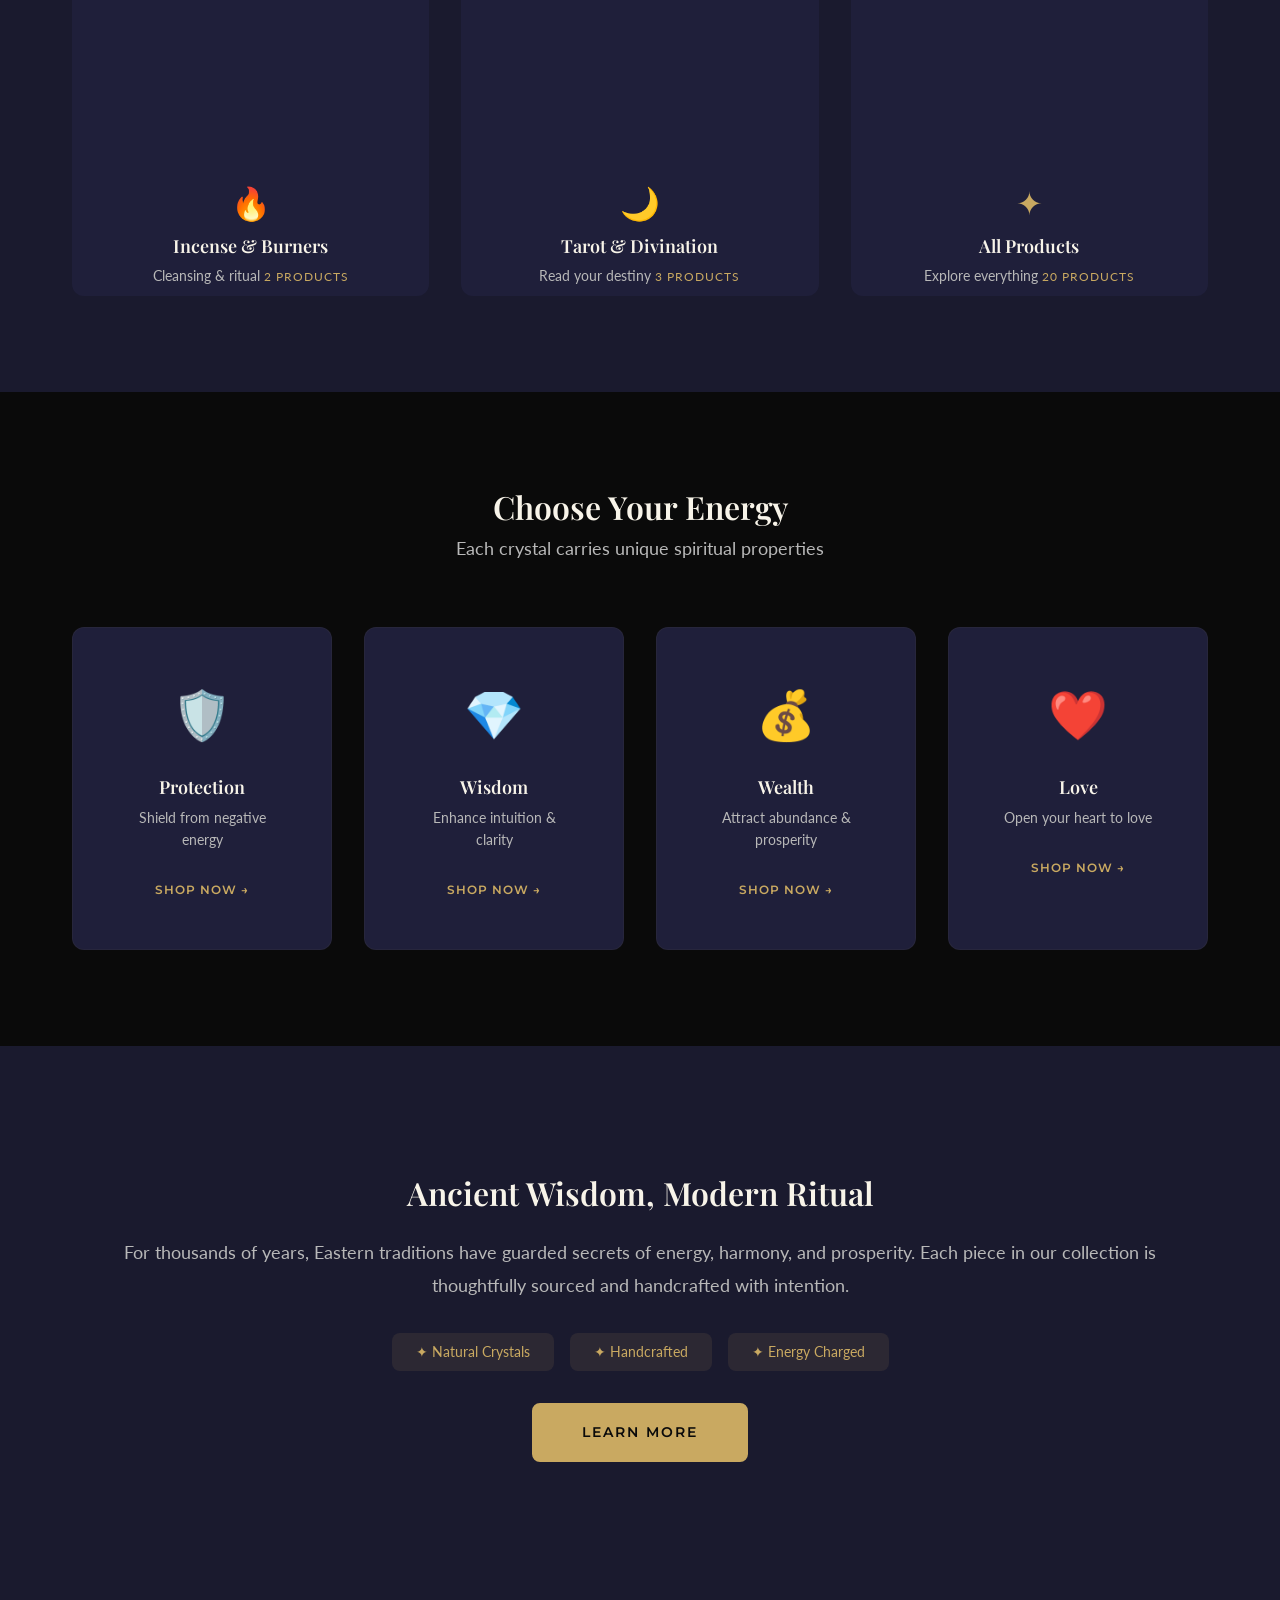
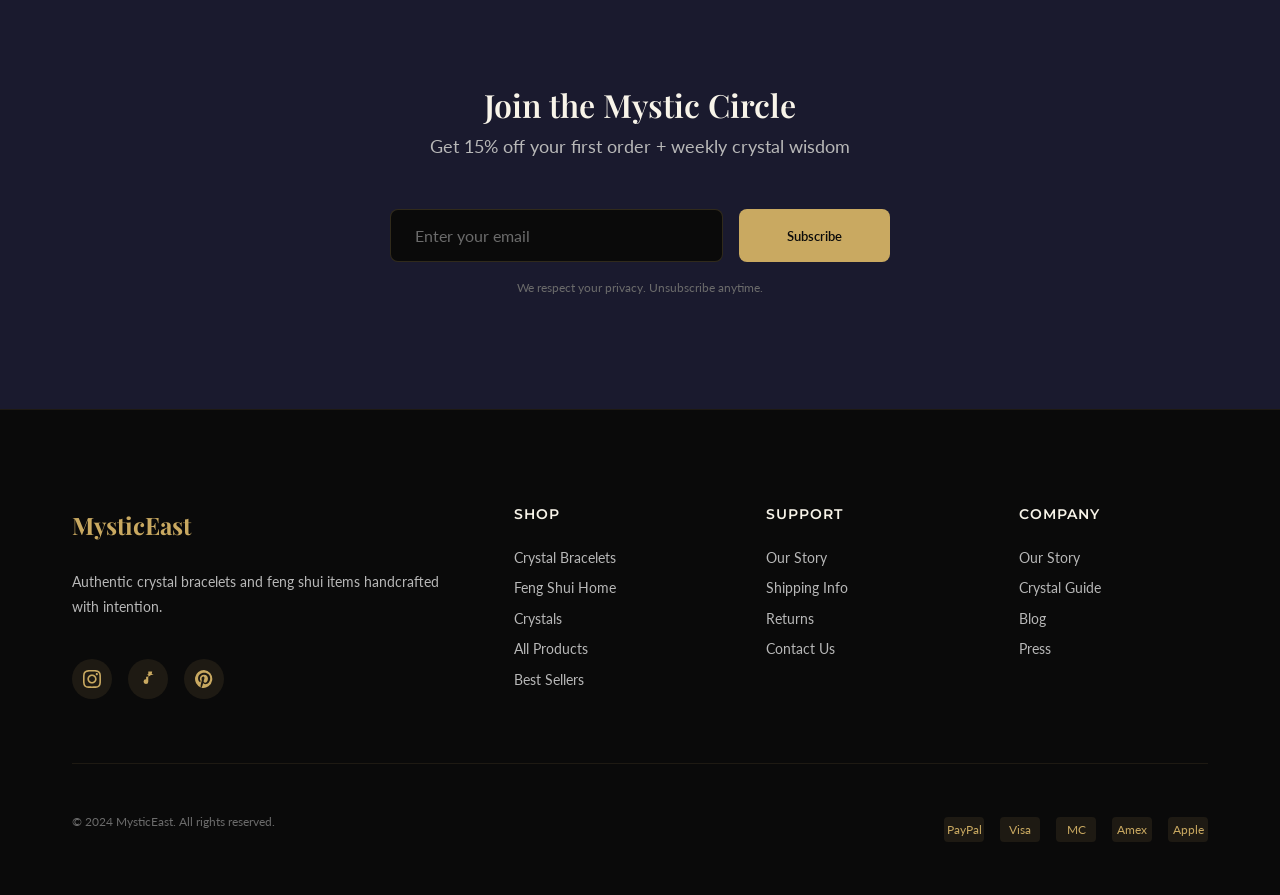
==== commit 107eeb7a: "SEO: add structured data, OG tags, noindex for checkout/success - Organization + WebSite JSON-LD sch" ====
--- a/index.html
+++ b/index.html
@@ -30,11 +30,44 @@
   <meta property="og:type" content="website">
   <meta property="og:site_name" content="MysticEast">
   <meta property="og:locale" content="en_US">
+  <meta property="og:url" content="https://mysticeast.shop/">
+  <meta property="og:image" content="https://images.pexels.com/photos/11266559/pexels-photo-11266559.jpeg?auto=compress&cs=tinysrgb&w=1200">
   
   <!-- Twitter Card -->
   <meta name="twitter:card" content="summary_large_image">
   <meta name="twitter:title" content="MysticEast | Crystal Bracelets & Feng Shui Products">
   <meta name="twitter:description" content="Discover mystical crystal bracelets and powerful feng shui items. Authentic Eastern wisdom.">
+  
+  <!-- Structured Data: Organization + WebSite -->
+  <script type="application/ld+json">
+  {
+    "@context": "https://schema.org",
+    "@graph": [
+      {
+        "@type": "Organization",
+        "@id": "https://mysticeast.shop/#organization",
+        "name": "MysticEast",
+        "url": "https://mysticeast.shop/",
+        "description": "Authentic Eastern spiritual products: crystal bracelets, feng shui items, talismans & sacred tools.",
+        "sameAs": [
+          "https://www.pinterest.com/mysticeastshop/"
+        ]
+      },
+      {
+        "@type": "WebSite",
+        "@id": "https://mysticeast.shop/#website",
+        "url": "https://mysticeast.shop/",
+        "name": "MysticEast",
+        "publisher": { "@id": "https://mysticeast.shop/#organization" },
+        "potentialAction": {
+          "@type": "SearchAction",
+          "target": "https://mysticeast.shop/category.html?category=all&q={search_term_string}",
+          "query-input": "required name=search_term_string"
+        }
+      }
+    ]
+  }
+  </script>
   
   <!-- Fonts -->
   <link rel="preconnect" href="https://fonts.googleapis.com">
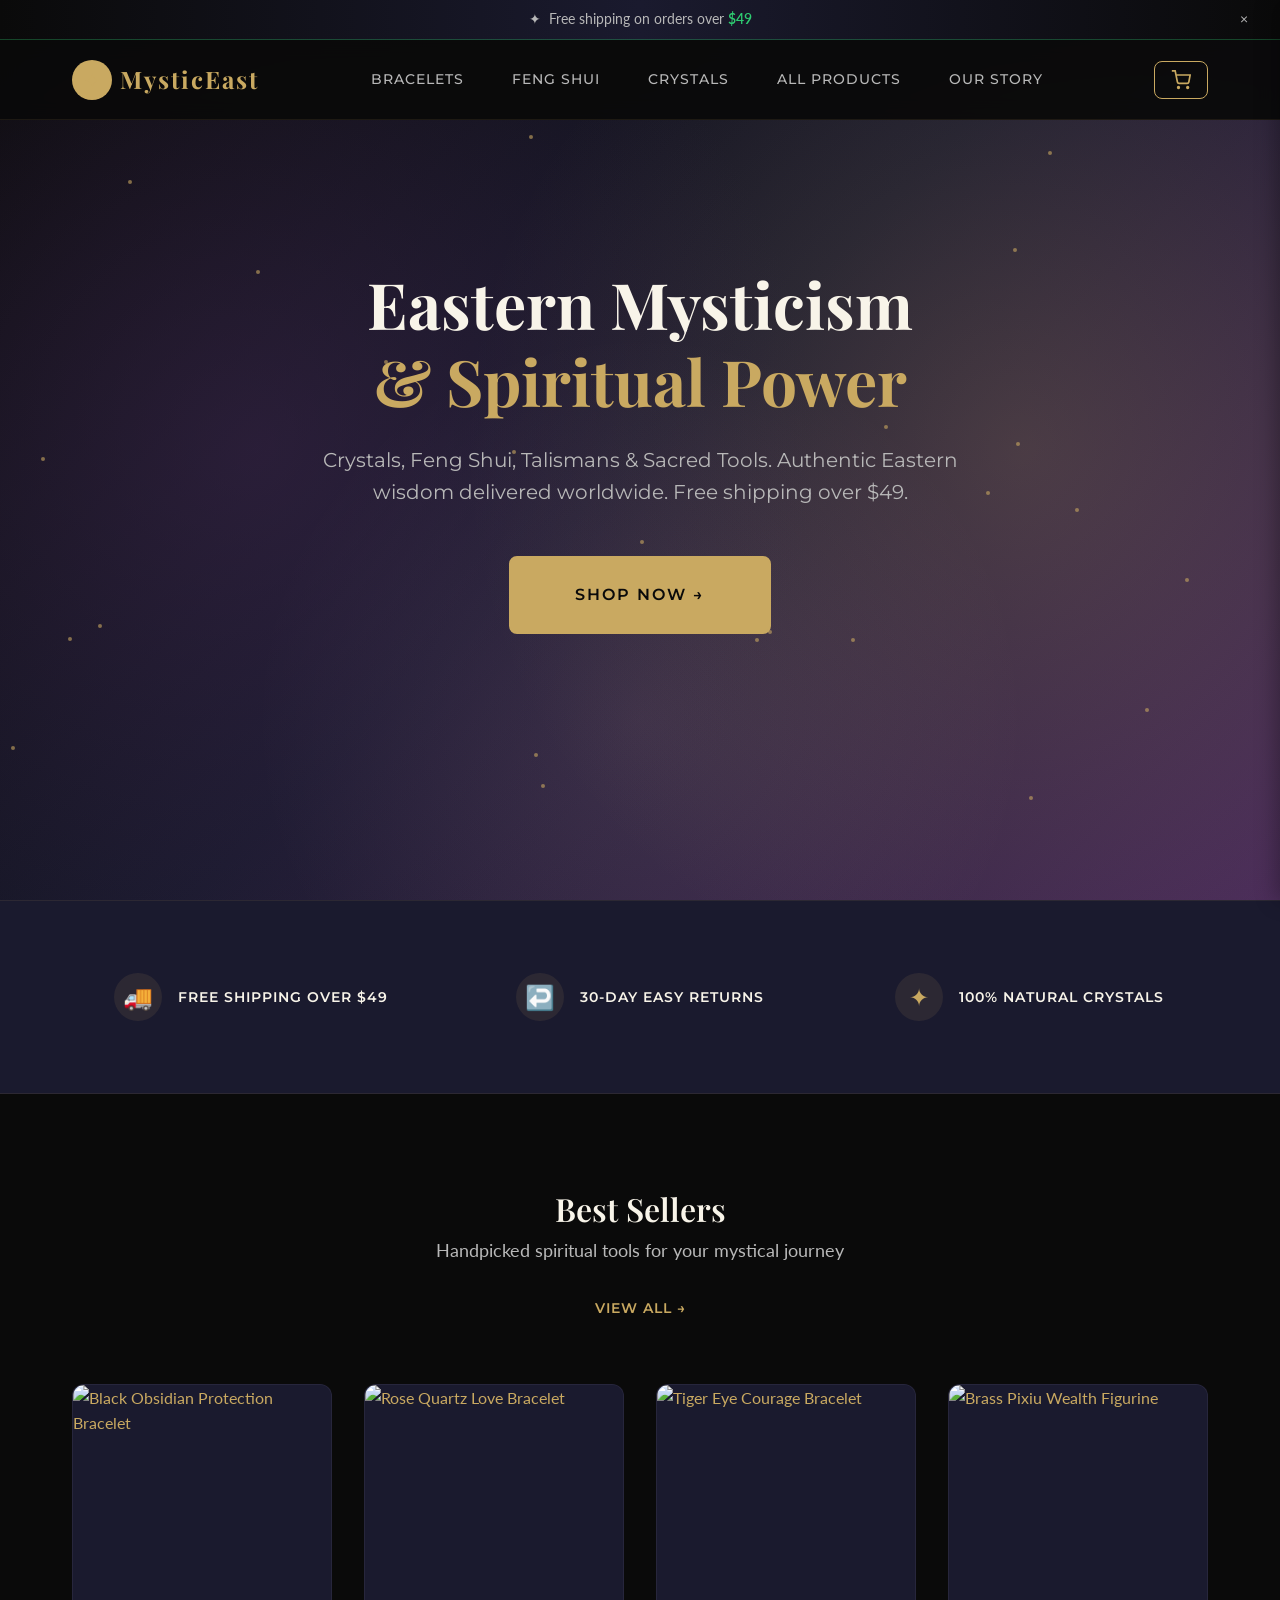
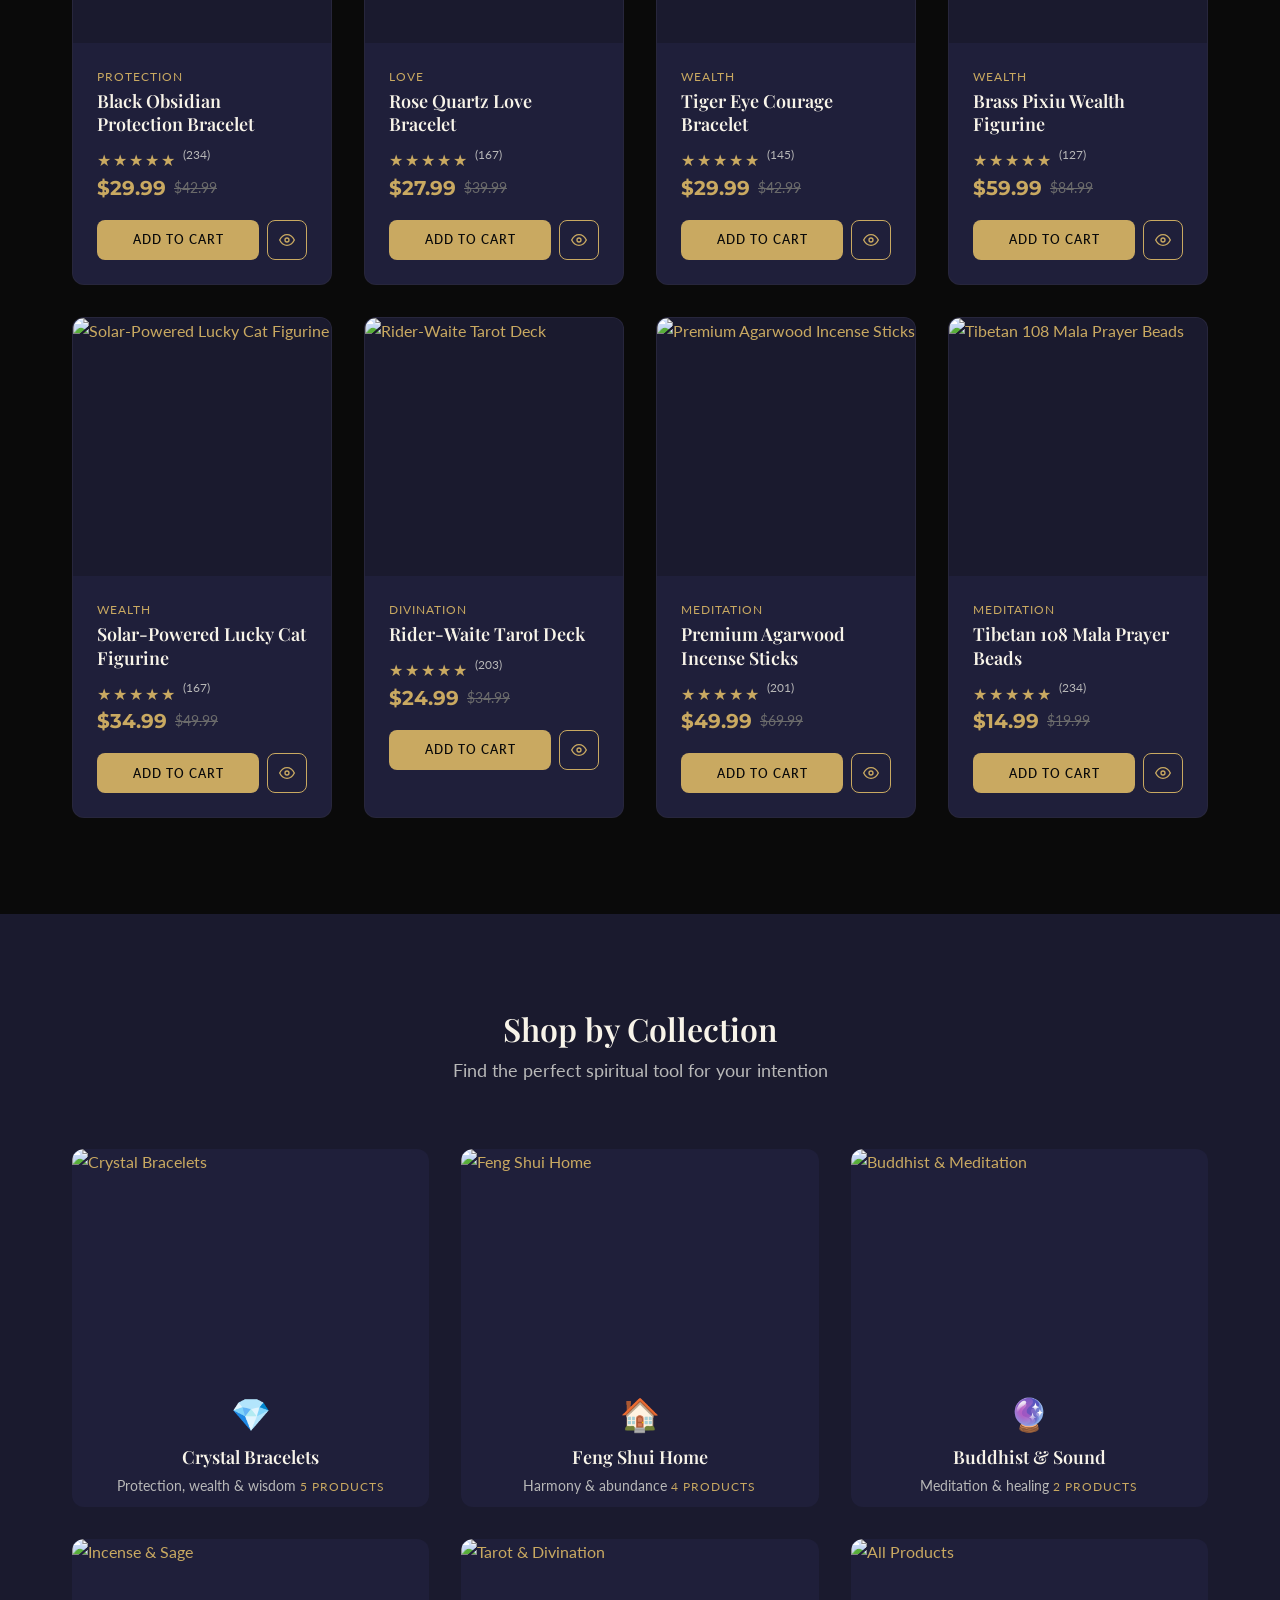
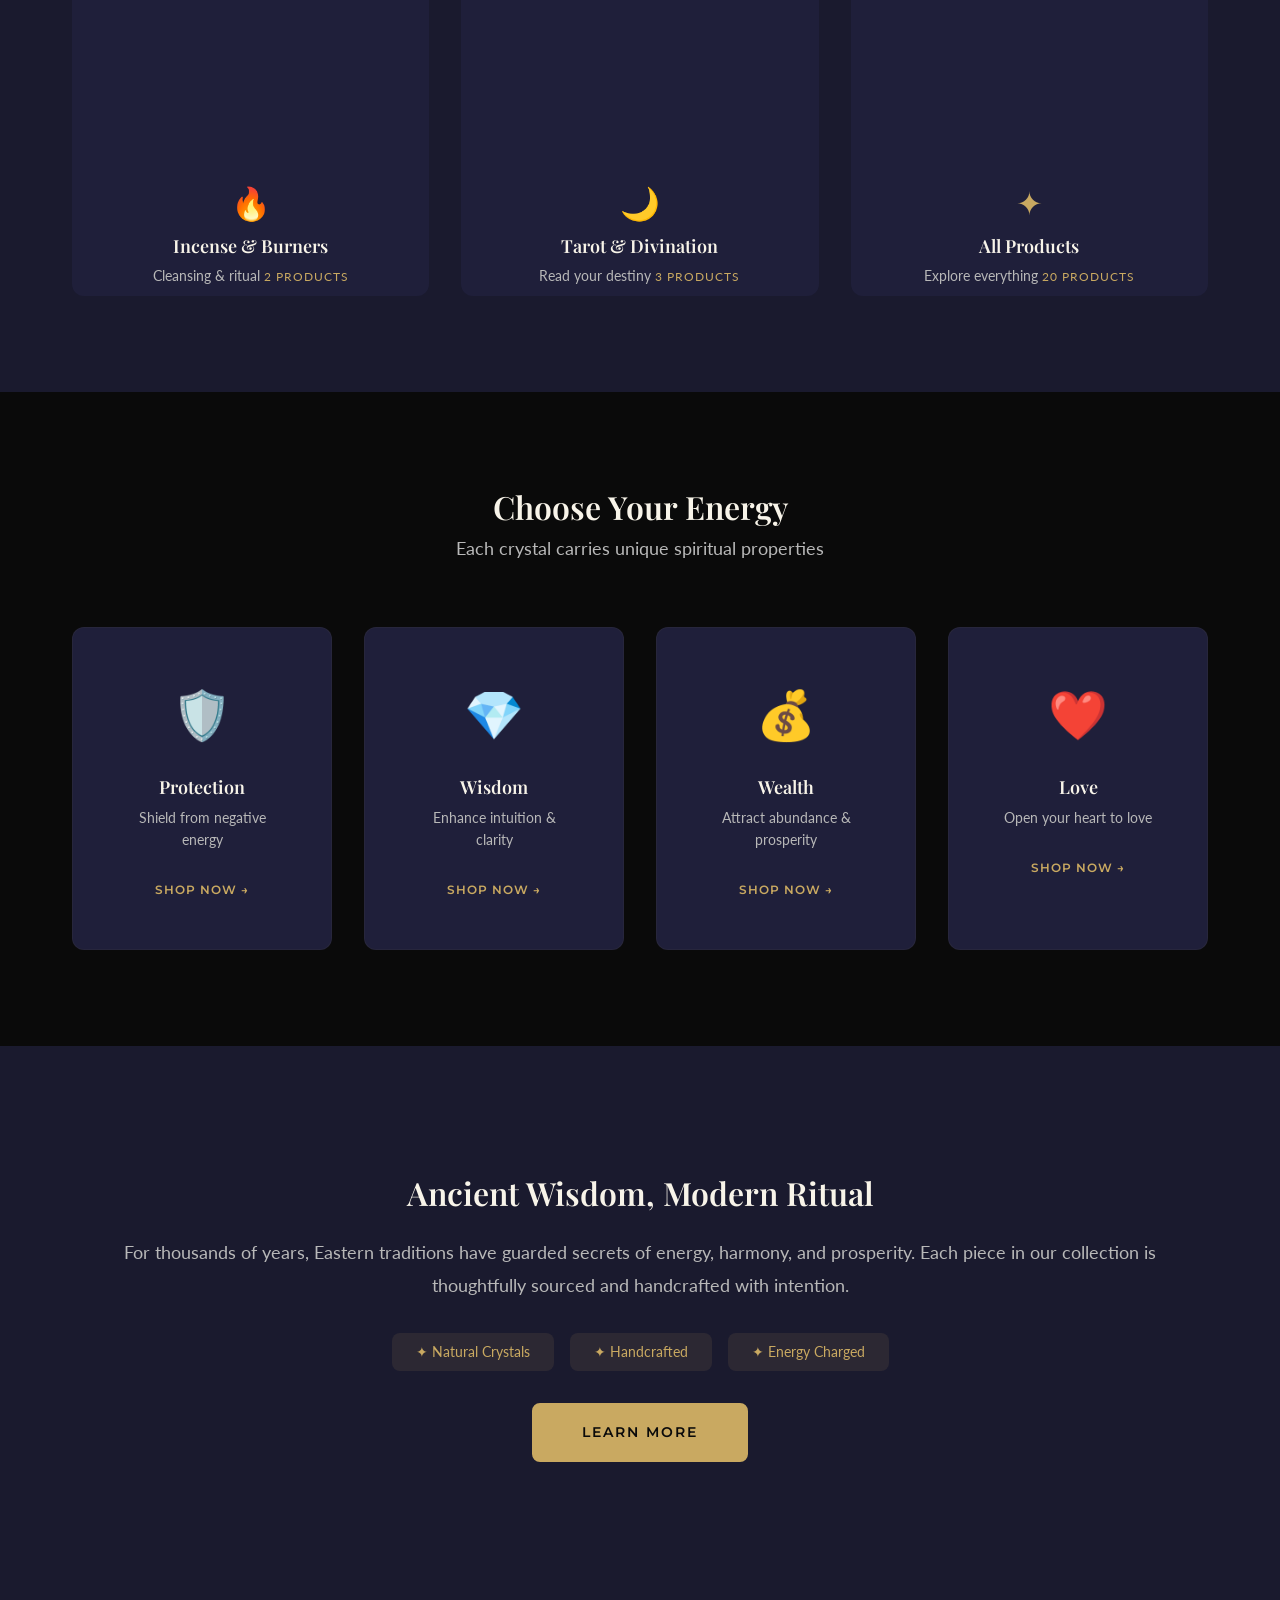
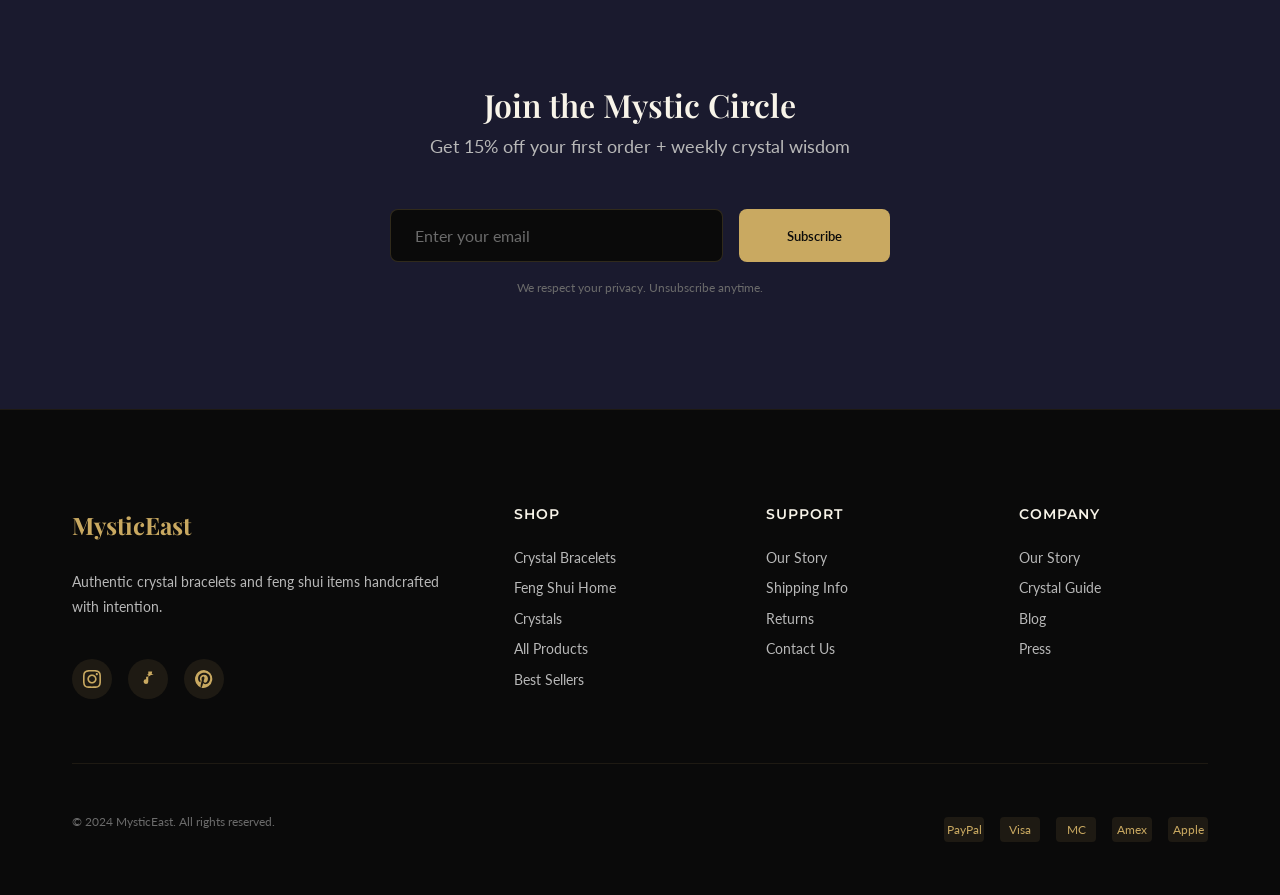
==== commit 3bb25285: "Mobile optimization: viewport, menu, responsive improvements 1. Viewport: Updated all HTML pages (8 " ====
--- a/index.html
+++ b/index.html
@@ -2,7 +2,7 @@
 <html lang="en">
 <head>
   <meta charset="UTF-8">
-  <meta name="viewport" content="width=device-width, initial-scale=1.0">
+  <meta name="viewport" content="width=device-width, initial-scale=1.0, maximum-scale=5.0, user-scalable=yes">
   <!-- Google tag (gtag.js) -->
   <script async src="https://www.googletagmanager.com/gtag/js?id=G-SS9JY2G24D"></script>
   <script>
--- a/css/styles.css
+++ b/css/styles.css
@@ -1548,10 +1548,48 @@
 @media (max-width: 992px) {
   .nav {
     display: none;
+    position: fixed;
+    top: calc(var(--header-height) + 40px);
+    left: 0;
+    right: 0;
+    background: rgba(10, 10, 10, 0.98);
+    backdrop-filter: blur(20px);
+    padding: var(--spacing-2xl) var(--spacing-xl);
+    flex-direction: column;
+    gap: var(--spacing-lg);
+    z-index: 999;
+    border-bottom: 1px solid rgba(201, 169, 97, 0.1);
+    transform: translateY(-10px);
+    opacity: 0;
+    transition: all var(--transition-normal);
+  }
+  
+  .nav.mobile-open {
+    display: flex;
+    transform: translateY(0);
+    opacity: 1;
+  }
+  
+  .nav.mobile-open .nav-link {
+    font-size: var(--font-size-lg);
+    padding: var(--spacing-md) 0;
+    text-align: center;
   }
   
   .mobile-menu-btn {
     display: flex;
+  }
+  
+  .mobile-menu-btn.active span:nth-child(1) {
+    transform: rotate(45deg) translateY(6px);
+  }
+  
+  .mobile-menu-btn.active span:nth-child(2) {
+    opacity: 0;
+  }
+  
+  .mobile-menu-btn.active span:nth-child(3) {
+    transform: rotate(-45deg) translateY(-6px);
   }
   
   .hero-title {
@@ -1644,6 +1682,28 @@
   .cart-sidebar {
     width: 100%;
     right: -100%;
+  }
+  
+  .btn {
+    min-height: 48px;
+    padding: var(--spacing-md) var(--spacing-xl);
+  }
+  
+  .cart-btn,
+  .mobile-menu-btn {
+    min-width: 44px;
+    min-height: 44px;
+  }
+  
+  .form-group input,
+  .form-group select {
+    padding: var(--spacing-lg) var(--spacing-md);
+    font-size: var(--font-size-lg);
+  }
+  
+  .free-shipping-banner {
+    padding: 0 var(--spacing-md);
+    font-size: var(--font-size-xs);
   }
 }
 
@@ -2432,6 +2492,10 @@
     grid-template-columns: 1fr;
   }
   
+  .checkout-content {
+    grid-template-columns: 1fr;
+  }
+  
   .checkout-summary {
     position: static;
     order: -1;
@@ -2460,6 +2524,10 @@
   
   .checkout-title {
     font-size: var(--font-size-3xl);
+  }
+  
+  .checkout-main {
+    padding: var(--spacing-3xl) var(--spacing-md);
   }
 }
 
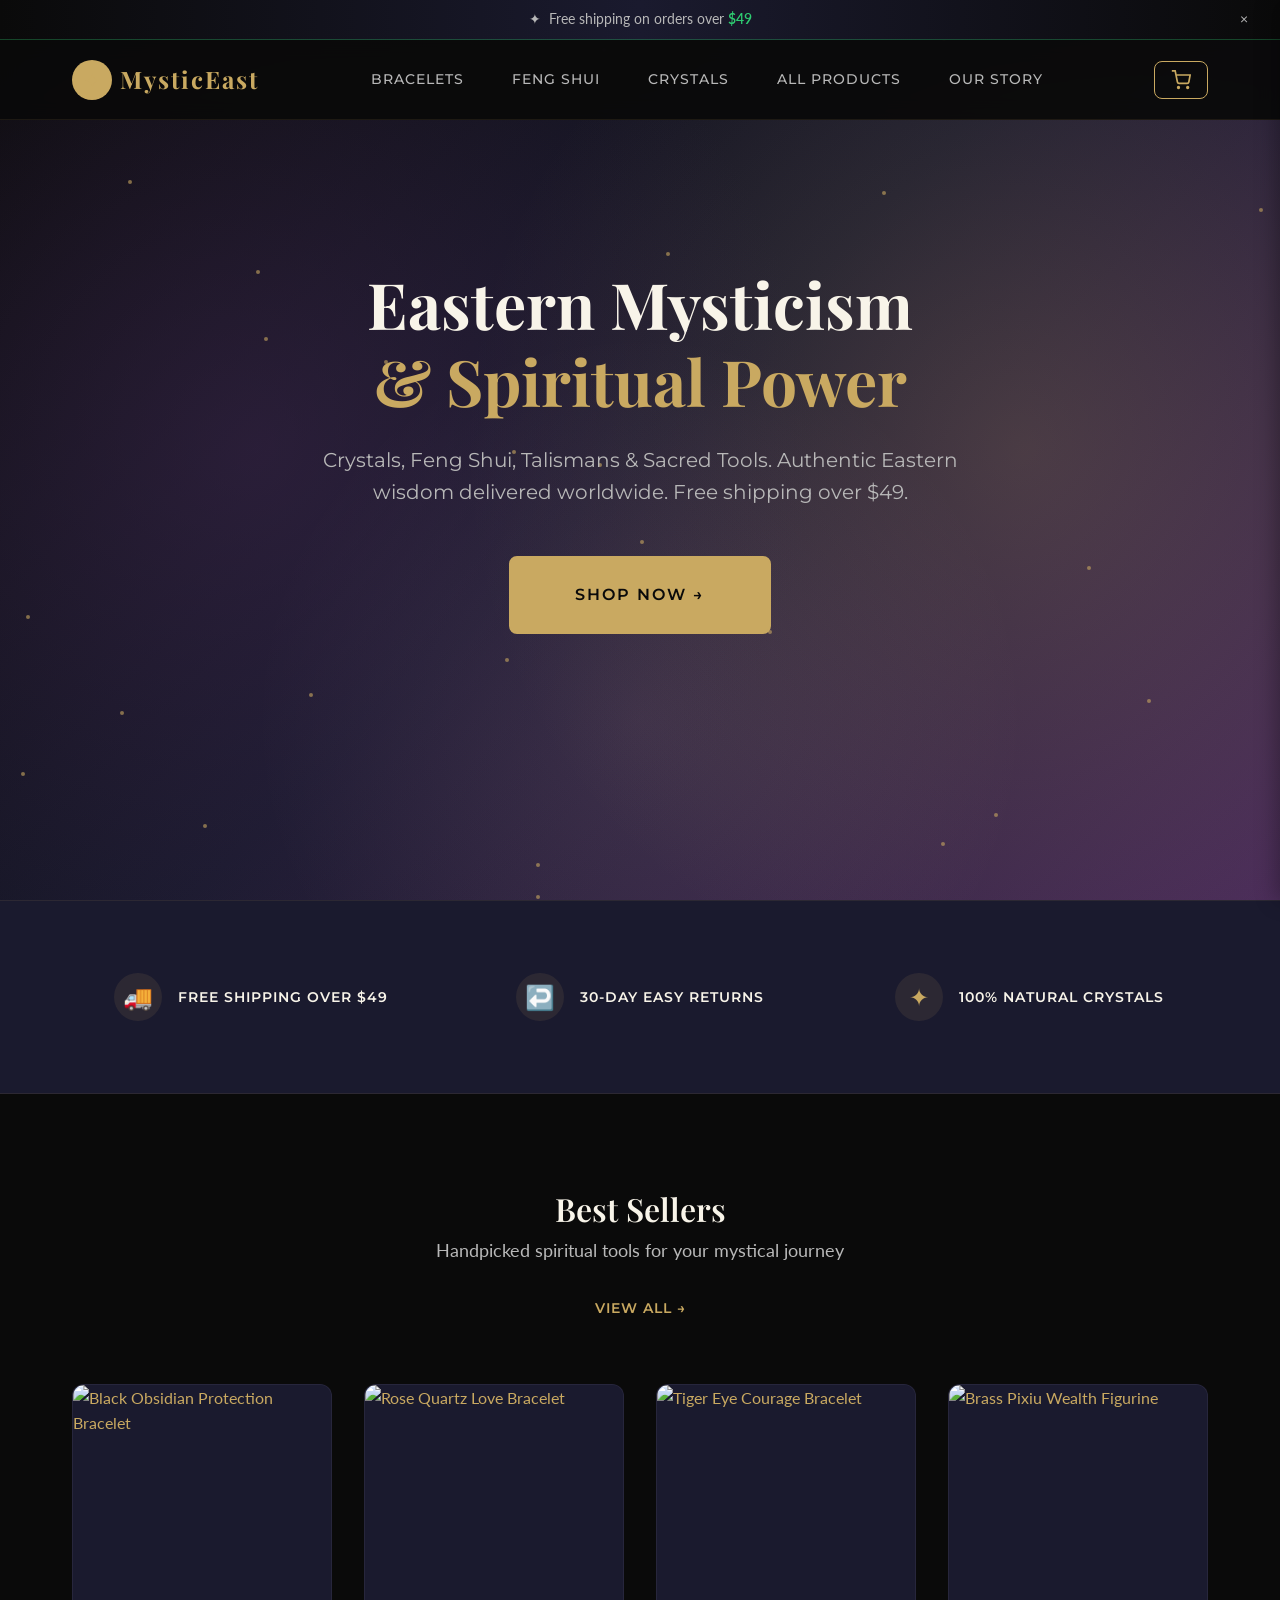
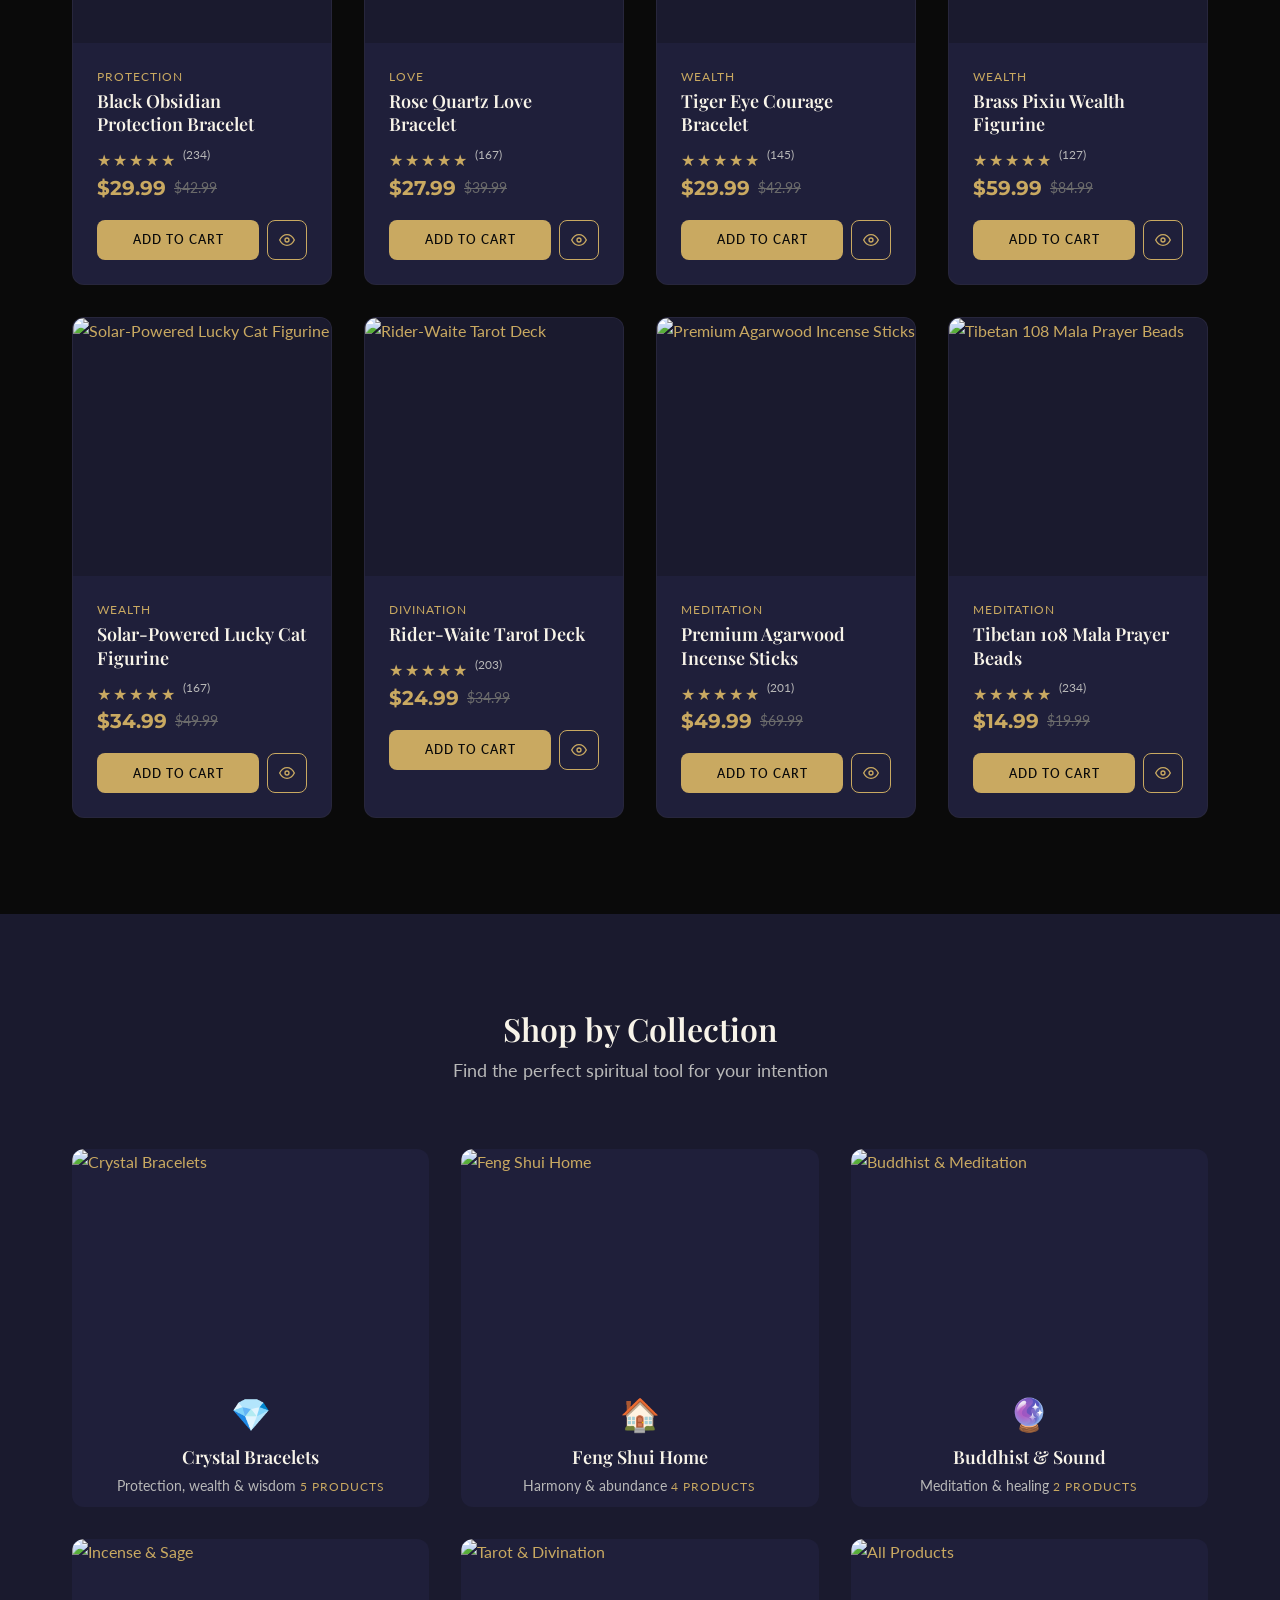
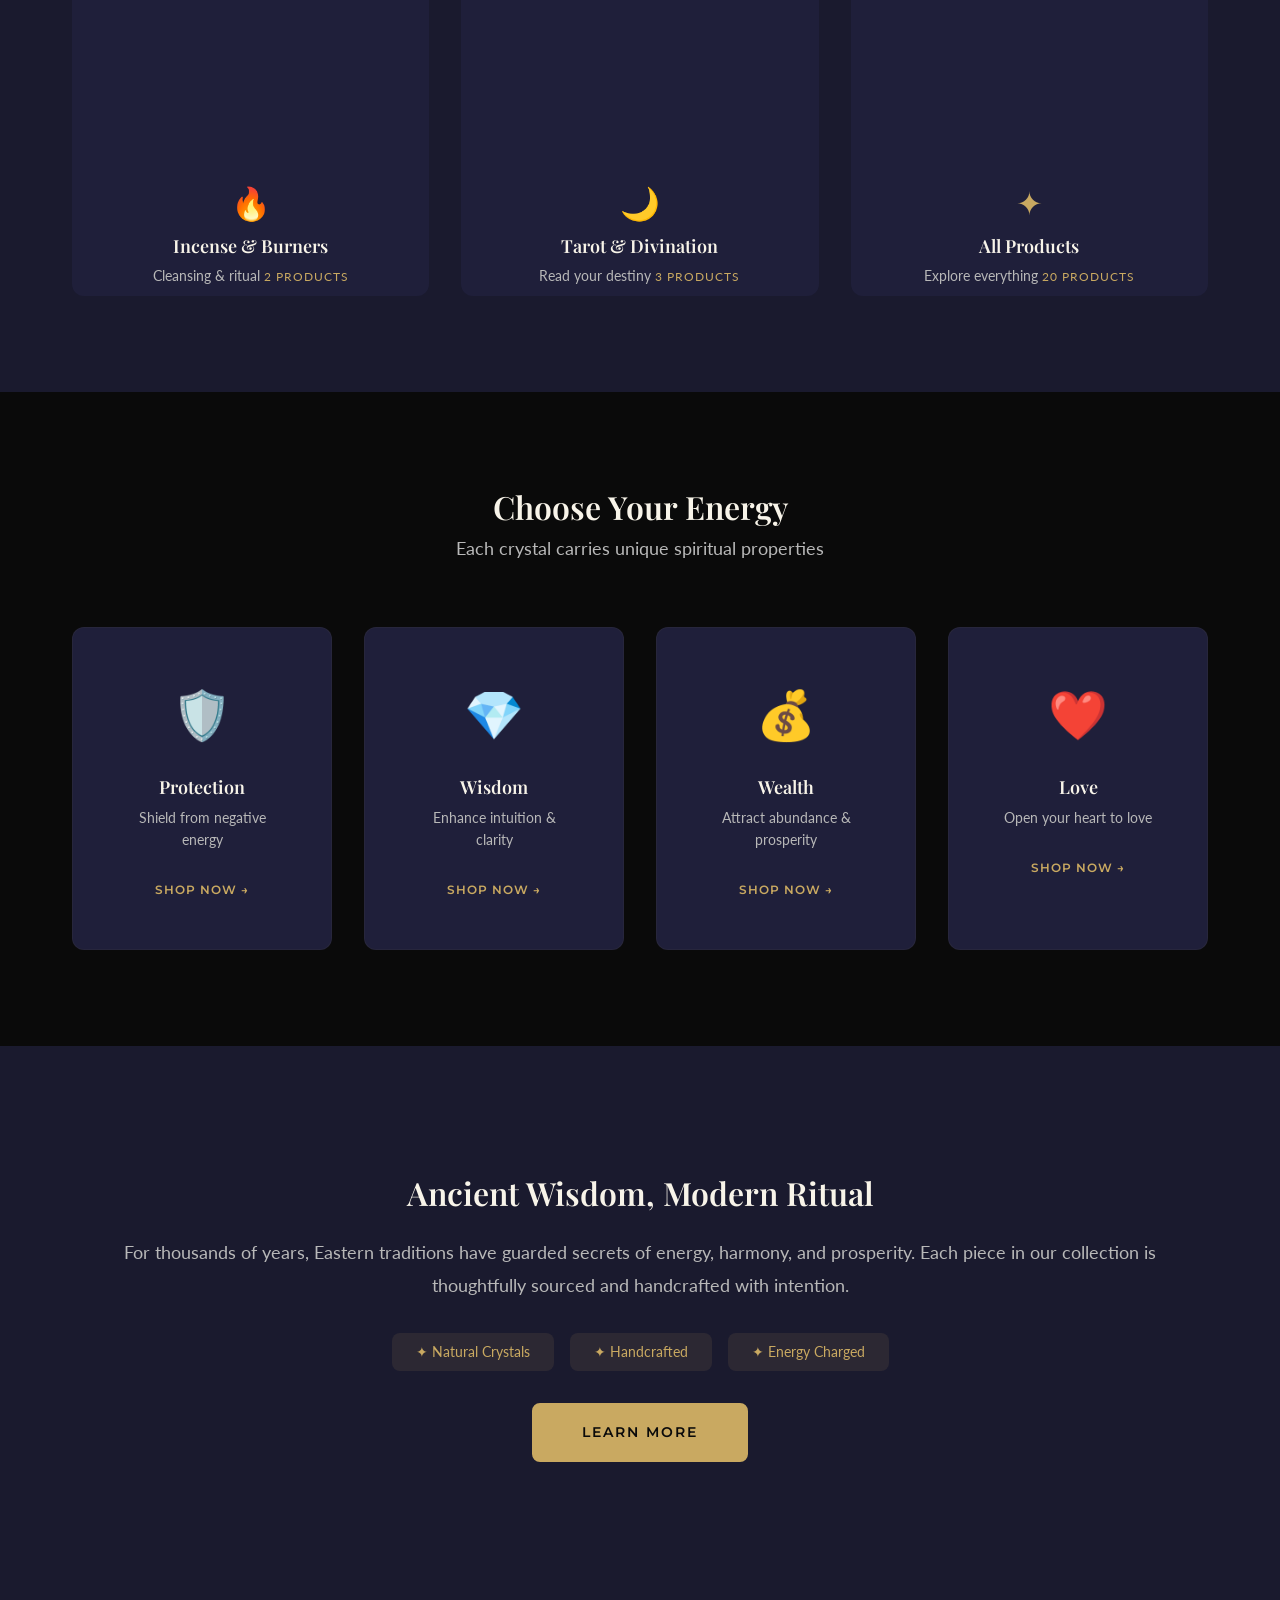
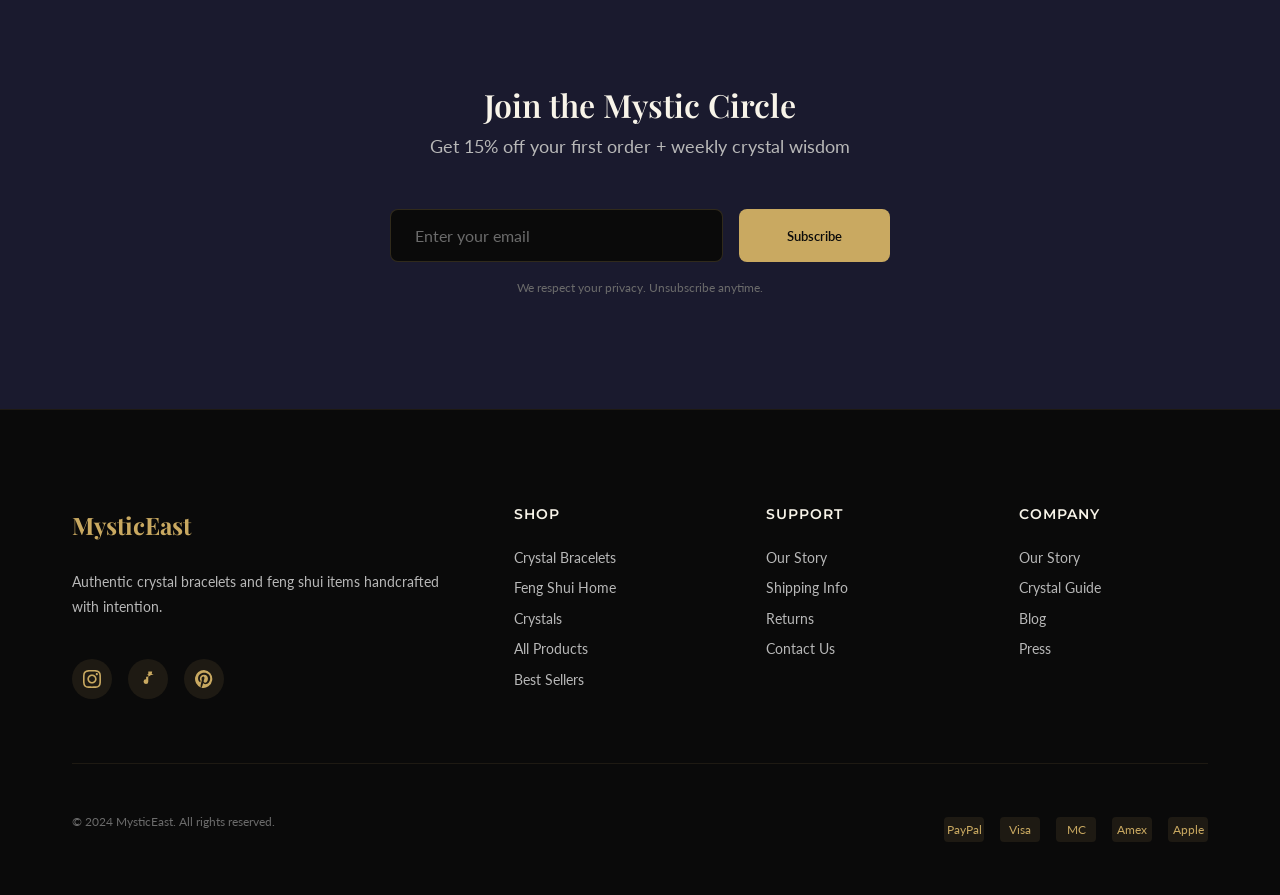
==== commit 28882189: "Fix mobile responsive checkout layout - moved media query after base styles to avoid CSS cascade ove" ====
--- a/index.html
+++ b/index.html
@@ -75,7 +75,7 @@
   <link href="https://fonts.googleapis.com/css2?family=Playfair+Display:wght@400;600;700&family=Montserrat:wght@400;500;600;700&family=Lato:wght@300;400;700&display=swap" rel="stylesheet">
   
   <!-- Styles -->
-  <link rel="stylesheet" href="css/styles.css">
+  <link rel="stylesheet" href="css/styles.css?v=202607181">
   
   <!-- Favicon -->
   <link rel="icon" type="image/svg+xml" href="data:image/svg+xml,<svg xmlns='http://www.w3.org/2000/svg' viewBox='0 0 100 100'><text y='.9em' font-size='90'>✦</text></svg>">
--- a/css/styles.css
+++ b/css/styles.css
@@ -2492,10 +2492,6 @@
     grid-template-columns: 1fr;
   }
   
-  .checkout-content {
-    grid-template-columns: 1fr;
-  }
-  
   .checkout-summary {
     position: static;
     order: -1;
@@ -3738,4 +3734,10 @@
   gap: var(--spacing-sm);
   font-size: var(--font-size-sm);
   color: var(--color-text-secondary);
+}
+
+@media (max-width: 992px) {
+  .checkout-content {
+    grid-template-columns: 1fr !important;
+  }
 }
